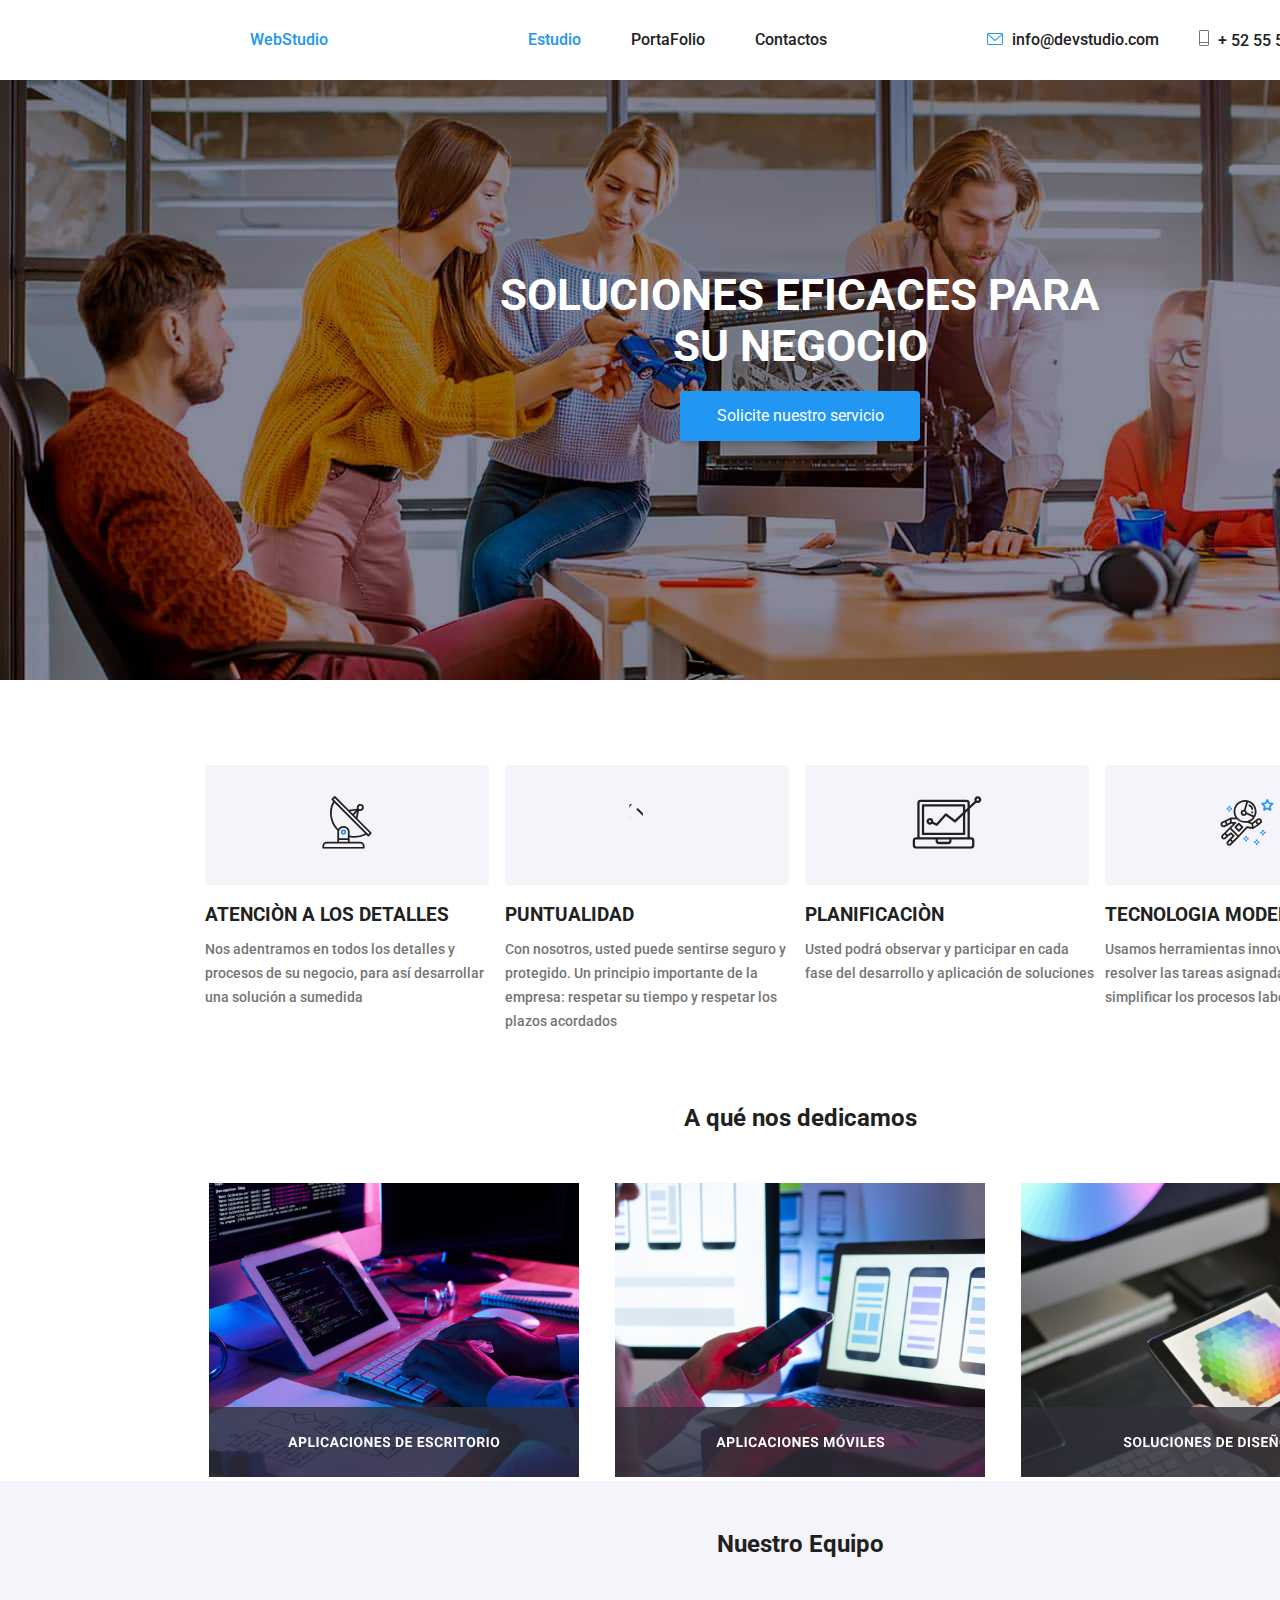
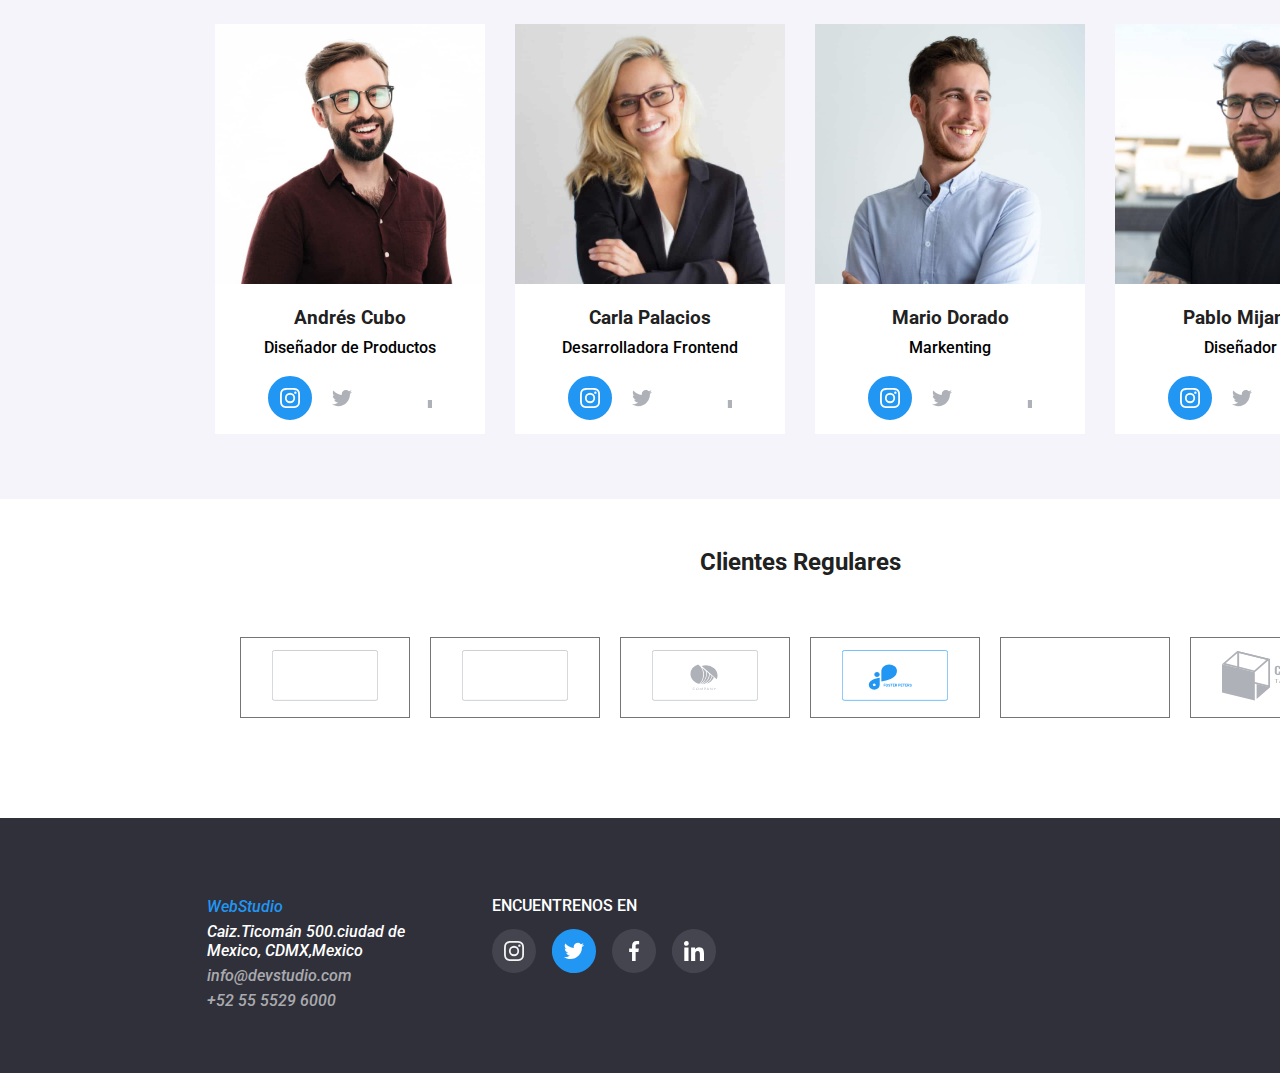
==== index.html @ c7def394 "version 7" ====
<!DOCTYPE html>
<html lang="en">
<head>
  <meta charset="UTF-8">
  <meta http-equiv="X-UA-Compatible" content="IE=edge">
  <meta name="viewport" content="width=device-width, initial-scale=1.0">
  <link rel="stylesheet" href="css/moder-normalize.css">
  <link rel="stylesheet" href="css/styles.css">
  <title>Web Studio</title>
  <link rel="preconnect" href="https://fonts.googleapis.com">
  <link rel="preconnect" href="https://fonts.gstatic.com" crossorigin>
  <link href="https://fonts.googleapis.com/css2?family=Raleway:wght@700&display=swap" rel="stylesheet">
  <link href="https://fonts.googleapis.com/css2?family=Roboto:wght@400;500;700;900&display=swap" rel="stylesheet">
</head>
<body>
  <header>
    <!-- logo -->
    <a href="index.html" class="logo"> WebStudio</a>
    <!-- menu -->
    <nav class="header-nav">
      <ul class="header-nav-ul">
        <li class=" logo "><a href="index.html" class="link"> Estudio</a></li>
        <li>
          <a href="portafolio.html" class="link">PortaFolio</a>
        </li>
        <li><a href="index.html" class="link"> Contactos</a></li>
      </ul>
    </nav>
    <!-- contactenos -->
    <ul class="header-nav-social">
      <!-- email svg -->
      <li>
        <a class="link" href="mailto:info@devstudio.com">
          <svg class="icon-email">
            <use href="./images/icons.svg#email"></use>
          </svg>
          info@devstudio.com
        </a>
      </li>
      <!-- cellphon svg -->
      <li class="svg-padding ">
        <a href="mailto:info@devstudio.com" class="link ">
          <svg class="icon-cellphon">
            <use href="./images/icons.svg#cellphon"></use>
          </svg>
          + 52 55 5529 6000
        </a>
      </li>
    </ul>
  </header>
  <!-- main content -->
  <main>
    <!-- start one  section solution -->
    <section class="section-solution">
      <!-- <div> -->
      <h1 class="h1-title">
        SOLUCIONES EFICACES PARA<br>
        SU NEGOCIO
      </h1>
      <button type="button" class="button-main">
        Solicite nuestro servicio
      </button>
      <!-- </div> -->
    </section>
    <!-- end  one section  section solution-->

    <!-- start  two section attentin to details -->
    <section class="container">
      <div class="section-two">
        <div class="section-two-ul">
          <!--start  logo1 -->
          <div class="div-sect-two">
            <ul>
              <li class="img-SVG-detail">
                <a href="#" class="section-two-svg-hover">
                  <svg class="section-two-svg">
                    <use xlink:href="./images/icons.svg#antena"></use>
                  </svg>
                </a>
              </li>
              <li>
                <h3>ATENCIÒN A LOS DETALLES</h3>
                <p>
                  Nos adentramos en todos los detalles y procesos de su negocio,
                  para así desarrollar una solución a sumedida
                </p>
              </li>
            </ul>
          </div>
          <!-- end logo1 -->
          <!-- logo2 -->
          <div class="div-sect-two">
            <ul>
              <li class="img-SVG-detail ">
                <a href="#" class="section-two-svg-hover">
                  <svg class="section-two-svg">
                    <use xlink:href="./images/icons.svg#reloj"></use>
                  </svg>
                </a>
              </li>
              <li>
                <h3>PUNTUALIDAD</h3>
                <p>
                  Con nosotros, usted puede sentirse seguro y protegido. Un
                  principio importante de la empresa: respetar su tiempo y respetar
                  los plazos acordados
                </p>
              </li>
            </ul>

          </div>

          <!-- logo3 -->
          <div class="div-sect-two">
            <ul>
              <li class="img-SVG-detail">
                <a href="#" class="section-two-svg-hover">
                  <svg class="section-two-svg">
                    <use xlink:href="./images/icons.svg#tv"></use>
                  </svg>
                </a>
              </li>
              <li>
                <h3>PLANIFICACIÒN</h3>
                <p>
                  Usted podrá observar y participar en cada fase del desarrollo y
                  aplicación de soluciones
                </p>
              </li>
            </ul>
          </div>

          <div class="div-sect-two">
            <ul>
              <!-- logo4-->
              <li class="img-SVG-detail">
                <a href="#" class="section-two-svg-hover">
                  <svg class="section-two-svg">
                    <use xlink:href="./images/icons.svg#astronauta"></use>
                  </svg>
                </a>
              </li>

              <li>
                <h3>TECNOLOGIA MODERNA</h3>
                <p>
                  Usamos herramientas innovadoras para resolver las tareas
                  asignadas. Es hora de simplificar los procesos laborales
                </p>
              </li>
            </ul>
          </div>
        </div>
      </div>
    </section>
    <!-- end  two  section attentin to details -->

    <!-- start three section-we-are-dedicated -->
    <section class="container">
      <h2 class="title-dedicated">A qué nos dedicamos</h2>
      <div>
        <ul class="section-three-ul">
          <!-- <ul class="section-we-are-dedicated-ul card-hover-svg-all-section "> -->
          <li class="section-three-li">
            <a href="#">
              <img src="images/box1.svg" alt="aplicaciones de escritorio" class="">
            </a>
          </li>

          <li class="section-three-li">
            <a href="#">
              <img src="images/box2.svg" alt="apliocaciones moviles" class="">
            </a>
          </li>

          <li class="section-three-li">
            <a href="#">
              <img src="images/box3.svg" alt="solucion de diseño" class="">
            </a>
          </li>

        </ul>
      </div>
    </section>
    <!-- end three section-we-are-dedicated -->

    <!-- start four  section our team -->
    <section class="section section-four">

      <h2 class="title-our-team">Nuestro Equipo</h2>

      <div class="section-our-team">
        <!-- team  one  -->
        <div class="div-section-our-team  card-hover-svg-all-section">
          <ul class="section-our-team-ul ">
            <li class="div-section-our-team-hove">
              <img src="images/andresCubo.jpg" alt="Diseñador de Productos" class="img-our-team">
              <h3>Andrés Cubo</h3>
              <p>Diseñador de Productos</p>
            </li>
          </ul>
          <!--  start social networks -->
          <ul class="section-our-team-ul-img-svg">
            <li class="">
              <a href="#" class="instragram-sect-4 redes-svg-hover">
                <svg class="instragram-sect-4">
                  <use href="./images/icons.svg#instragam"></use>
                </svg>
              </a>
            </li>

            <li class="">
              <a href="#" class="twiter-sect-4 redes-svg-hover">
                <svg class="twiter-sect-4">
                  <use href="./images/icons.svg#twiter"></use>
                </svg>
              </a>
            </li>
            <li class="">
              <a href="#" class="facebook-sect-4 redes-svg-hover">
                <svg class="facebook-sect-4">
                  <use href="./images/icons.svg#facebook"></use>
                </svg>
              </a>
            </li>

            <li class="">
              <a href="#" class="linkedin-sect-4 redes-svg-hover">
                <svg class="linkedin-sect-4">
                  <use href="./images/icons.svg#linkedin"></use>
                </svg>
              </a>
            </li>
          </ul>
          <!--  start social networks -->
        </div>
        <!-- team two  -->
        <div class="div-section-our-team card-hover-svg-all-section">
          <ul class="section-our-team-ul">
            <li>
              <img src="images/CarlaPalacios.jpg" alt="Desarrolladora Frontend" class="img-our-team">
              <h3>Carla Palacios</h3>
              <p>Desarrolladora Frontend</p>
            </li>
          </ul>
          <!--  start social networks -->
          <ul class="section-our-team-ul-img-svg">
            <li class="">
              <a href="#" class="instragram-sect-4 redes-svg-hover">
                <svg class="instragram-sect-4">
                  <use href="./images/icons.svg#instragam"></use>
                </svg>
              </a>
            </li>

            <li class="">
              <a href="#" class="twiter-sect-4 redes-svg-hover">
                <svg class="twiter-sect-4">
                  <use href="./images/icons.svg#twiter"></use>
                </svg>
              </a>
            </li>
            <li class="">
              <a href="#" class="facebook-sect-4 redes-svg-hover">
                <svg class="facebook-sect-4">
                  <use href="./images/icons.svg#facebook"></use>
                </svg>
              </a>
            </li>

            <li class="">
              <a href="#" class="linkedin-sect-4 redes-svg-hover">
                <svg class="linkedin-sect-4">
                  <use href="./images/icons.svg#linkedin"></use>
                </svg>
              </a>
            </li>
          </ul>
          <!--  start social networks -->
        </div>
        <!-- team three    -->
        <div class="div-section-our-team card-hover-svg-all-section">
          <ul class="section-our-team-ul">
            <li>
              <img src="images/MarioDorado.jpg" alt="Markenting" class="img-our-team">
              <h3>Mario Dorado</h3>
              <p>Markenting</p>
            </li>
          </ul>
          <!--  start social networks -->
          <ul class="section-our-team-ul-img-svg">
            <li class="">
              <a href="#" class="instragram-sect-4 redes-svg-hover">
                <svg class="instragram-sect-4">
                  <use href="/images/icons.svg#instragam"></use>
                </svg>
              </a>
            </li>

            <li class="">
              <a href="#" class="twiter-sect-4 redes-svg-hover">
                <svg class="twiter-sect-4">
                  <use href="./images/icons.svg#twiter"></use>
                </svg>
              </a>
            </li>
            <li class="">
              <a href="#" class="facebook-sect-4 redes-svg-hover">
                <svg class="facebook-sect-4">
                  <use href="./images/icons.svg#facebook"></use>
                </svg>
              </a>
            </li>

            <li class="">
              <a href="#" class="linkedin-sect-4 redes-svg-hover">
                <svg class="linkedin-sect-4">
                  <use href="./images/icons.svg#linkedin"></use>
                </svg>
              </a>
            </li>
          </ul>
          <!--  start social networks -->
        </div>
        <!-- team four   -->
        <div class="div-section-our-team card-hover-svg-all-section">
          <ul class="section-our-team-ul">
            <li>
              <img src="images/pabloMijangos.jpg" alt="Diseñador IU" class="img-our-team">
              <h3>Pablo Mijangos</h3>
              <p>Diseñador IU</p>
            </li>
          </ul>
          <!--  start social networks -->
          <ul class="section-our-team-ul-img-svg">
            <li class="">
              <a href="#" class="instragram-sect-4 redes-svg-hover">
                <svg class="instragram-sect-4">
                  <use href="./images/icons.svg#instragam"></use>
                </svg>
              </a>
            </li>

            <li class="">
              <a href="#" class="twiter-sect-4 redes-svg-hover">
                <svg class="twiter-sect-4">
                  <use href="./images/icons.svg#twiter"></use>
                </svg>
              </a>
            </li>
            <li class="">
              <a href="#" class="facebook-sect-4 redes-svg-hover">
                <svg class="facebook-sect-4">
                  <use href="./images/icons.svg#facebook"></use>
                </svg>
              </a>
            </li>

            <li class="">
              <a href="#" class="linkedin-sect-4 redes-svg-hover">
                <svg class="linkedin-sect-4">
                  <use href="./images/icons.svg#linkedin"></use>
                </svg>
              </a>
            </li>
          </ul>
          <!--  start social networks -->
        </div>
      </div>
    </section>
    <!-- end  four section  our team -->

    <!-- start  five section   regular customer -->
    <section class="customer">
      <h2 class="title-customer">Clientes Regulares </h2>
      <div class="section-regular-customer">
        <ul class="section-regular-customer-ul">
          <!-- logo1 -->
          <li class="section-regular-customer-li ">
            <a href="#" class="section-5-customer-svg-hover">
              <svg class="section-5-customer-svg">
                <use href="./images/icons.svg#customer-logo1"></use>
              </svg>
            </a>
          </li>
          <!-- logo2 -->
          <li class="section-regular-customer-li ">
            <a href="#" class="section-5-customer-svg-hover">
              <svg class="section-5-customer-svg">
                <use href="./images/icons.svg#customer-logo2"></use>
              </svg>
            </a>
          </li>
          <!-- logo3 -->
          <li class="section-regular-customer-li ">
            <a href="#" class="section-5-customer-svg-hover">
              <svg class="section-5-customer-svg">
                <use href="./images/icons.svg#customer-logo3"></use>
              </svg>
            </a>
          </li>
          <!-- logo4-->
          <li class="section-regular-customer-li ">
            <a href="#" class="section-5-customer-svg-hover">
              <svg class="section-5-customer-svg">
                <use href="./images/icons.svg#customer-logo4"></use>
              </svg>
            </a>
          </li>
          <!-- logo 5-->
          <li class="section-regular-customer-li ">
            <a href="#" class="section-5-customer-svg-hover">
              <svg class="section-5-customer-svg">
                <use href="./images/icons.svg#customer-logo5"></use>
              </svg>
            </a>
          </li>
          <!-- logo4 6-->
          <li class="section-regular-customer-li ">
            <a href="#" class="section-5-customer-svg-hover">
              <svg class="section-5-customer-svg">
                <use href="./images/icons.svg#customer-logo6"></use>
              </svg>
            </a>

          </li>
        </ul>
      </div>
    </section>
    <!-- end   five section   regular customer -->
  </main>

  <!-- end  main content -->
  <!--  start footer  -->
  <footer>
    <div class="container  div-foot">
      <!-- logo  footer-->
      <div>
        <address>
          <ul class="footer-address-ul ">
            <li>
              <a href="index.html" class="logo footer-address-li"> WebStudio</a>
            </li>
            <li class="footer-address-li">
              <a href="#" class="footer-address-li-address">Caiz.Ticomán 500.ciudad de <br> Mexico, CDMX,Mexico</a>
            </li>
            <li class="footer-address-li">
              <a class="li-info-whatsapp" href="mailto:info@devstudio.com">info@devstudio.com</a>
            </li>
            <li class="footer-address-li">
              <a href="tel:+956548494598" class="li-info-whatsapp">
                +52 55 5529 6000</a>
            </li>
          </ul>
        </address>
      </div>

      <!-- footer-social-networks -->
      <div class="div-foot-s-networks">
        <p class="footer-text footer-text-h">ENCUENTRENOS EN </p>
        <ul class="footer-social-networks-ul">
          <!-- instagram -->
          <li class="footer-img-sgv-li ">
            <a class="redes-footer-svg-hover:hover" href="#">
              <svg class="instragram-footer-svg">
                <use href="./images/icons.svg#instragam-footer"></use>
              </svg>
            </a>
          </li>
          <!-- twiter-->
          <li class="footer-img-sgv-li">
            <a href="#" class="redes-footer-svg-hover:hover">
              <svg class="instragram-footer-svg">
                <use href="./images/icons.svg#twiter-footer"></use>
              </svg>
            </a>
          </li>
          <!-- facebook-->
          <li class="footer-img-sgv-li">
            <a href="#" class="redes-footer-svg-hover:hover">
              <svg class="instragram-footer-svg">
                <use href="./images/icons.svg#facebook-footer"></use>
              </svg>
            </a>
          </li>
          <!-- linkedin-->
          <li class="footer-img-sgv-li">
            <a href="#" class="redes-footer-svg-hover:hover">
              <svg class="instragram-footer-svg ">
                <use href="./images/icons.svg#linkedin-footer"></use>
              </svg>
            </a>
          </li>
        </ul>
      </div>
    </div>

  </footer>
  <!-- endfooter -->
</body>

</html>
---- css/styles.css ----
/* Estos configuraciòn es para quitarle los espacios pòr defecto al navegador  */
* {
  margin: 0%;
  padding: 0%;
  box-sizing: border-box;
}

:root {
  --body-color: #e5e5e5;
  --main-color: #ffffff;
  --logo-color-text: #2196f3;
  --header-color: #ffffff;
  --texto-menu-color: #212121;
  --section-detalles-color: #2f303a;
  --h1-color-white: #ffffff;
  --section-attentin-text-color: #757575;
  --titulo-our-team: #212121;
  --footer-color-text1: #2f303a;
  --footer-color-text2: rgba(255, 255, 255, 0.6);
  --img-svg-details: #f5f4fa;
}

body {
  -webkit-text-size-adjust:auto;
  margin: auto;
  background-color: var(--body-color);
  background-color: var(--body-color);
  font-family: "Roboto", sans-serif;
  font-weight: 500;
}

main {
  margin: auto;
  background-color: var(--main-color);
  width: 1600px;
}

.container {
  margin: auto;
  width: 1200px;
  padding: 80px 0px 0px 0px;
}

/* class header  */
header {
  margin: auto;
  width: 1600px;
  height: 80px;
  background-color: var(--header-color);
  display: flex;
  align-items: center;
  justify-content: center;
}

header a {
  text-decoration: none;
  color: var(--texto-menu);
}

/* menu principal  */
.svg-padding {
  margin-left: 30px;
}
/* svg   contact nav  */
.icon-email {
  width: 16px;
  height: 12px;
  margin-right: 5px;
}

.icon-cellphon {
  width: 10px;
  height: 16px;
  margin-right: 5px;
}

.header-nav-ul {
  display: flex;
  align-items: center;
  padding-left: 150px;
  color: var(--texto-menu-color);
}
.header-nav-ul li {
  list-style: none;
  padding-left: 50px;
}
/* menu social */
.header-nav-social {
  display: flex;
  align-items: center;
  padding-left: 150px;
  color: var(--texto-menu-color);
  /* background-color: tomato; */
}
.header-nav-social LI {
  list-style: none;
  padding-left: 10px;
}

.logo {
  color: var(--logo-color-text);
  text-decoration: none;
}

/* color texto menu redes */
.text-color {
  color: var(--section-attentin-text-color);
}

/* pseudaclases de estado  */
.link:hover,
.link:focus {
  color: var(--logo-color-text);
}

.link:active {
  color: var(--logo-color-text);
}
.linkn:hover,
.linkn:hover:focus {
  background-color: hsl(0, 89%, 35%);
}

/* starts one section  solution  */

h2 {
  color: #212121;
  text-align: center;
}
.section-solution {
  margin: auto;
  width: 1600px;
  height: 600px;
  background-color: var(--section-detalles-color);
  background-image: url("../images/soluciones.jpg");
  color: var(--h1-color-white);
  text-align: center;
}

.h1-title {
  color: var(--h1-color-white);
  font-size: 44px;
  text-align: center;
  padding-top: 190px;
}

.button-main {
  background-color: #2196f3;
  color: var(--h1-color-white);
  width: 240px;
  height: 50px;
  border-radius: 4px;
  border: none;
  box-shadow: 0px 4px 4px rgba(0, 0, 0, 0.15);
  cursor: pointer;
  padding: 12px;
  margin-top: 20px;
}

.button-main:hover {
  background-color: #2174d4;
}
/*end  one section  solution  */

/* start two section attentin to detail */
h3 {
  color: var(--titulo-our-team);
  padding: 20px 0px 10px 0px;
}
.section-two {
  display: flex;
  align-items: center;
  justify-content: center;
  list-style: none;
}

.div-sect-two {
  width: 25%;
  height: 255px;
  margin: 5px;
}
.div-sect-two ul{
  list-style: none;
}

.img-SVG-detail {
  background-color: var(--img-svg-details);
  width: 98%;
  height: 120px;
  display: flex;
  align-items: center;
  justify-content: center;
  border-radius: 4px;
}

.div-sect-two > ul >li > p {
  color: var(--section-attentin-text-color);
  font-weight: 400px;
  font-size: 14px;
  line-height: 24px;
}
.div-sect-two:hover {
  background-color: whitesmoke;
  box-shadow: 0px 4px 4px rgba(143, 135, 135, 0.15);
}

.section-two-svg-hove:hover,
.section-two-svg-hove:focus {
  width: 170px;
  height: 81px;
  display: flex;
  align-items: center;
  justify-content: center;
  background-color: var(--header-color);
  border: 0px solid #757575;
  box-shadow: 0px 3px 1px rgba(0, 0, 0, 0.1), 0px 1px 2px rgba(0, 0, 0, 0.08),
    0px 2px 2px rgba(0, 0, 0, 0.12);
}

.img-SVG-detail:hover {
  background-color: whitesmoke;
  box-shadow: 0px 4px 4px rgba(143, 135, 135, 0.15);
}
.section-two-svg {
  width: 106px;
  height: 52.83px;
}

/* end two section attentin to detail */

/*--star three  section-we-are-dedicated -------------------------------*/
.title-dedicated {
  padding-bottom: 50px;
}

.section-three-ul {
  display: flex;
  flex-direction: row;
  align-items: center;
  justify-content: center;
  list-style: none;
  margin: 0px 13px 0px 13px;
}
.section-three-li {
  padding: 0px 18px 0px 18px;
}
.section-three-li:hover,
.section-three-li:focus {
  background-color: whitesmoke;
  border-radius: 4px;
  box-shadow: 0px 4px 4px rgba(143, 135, 135, 0.15);
}

/*----end  three  section-we-are-dedicated  ----------------*/

/* --- start four section-aour team ---- */
.title-our-team {
  margin: 50px 0px 50px 0px;
}
.section-our-team-ul {
  display: flex;
  align-items: center;
  justify-content: center;
  list-style: none;
  background-color: var(--h1-color-white);
}

/* .our-team{ */
.section-four {
  display: flex;
  flex-direction: column;
  align-items: center;
  justify-content: center;
  background-color: #f5f4fa;
}

.section-our-team {
  width: 1185px;
  display: flex;
  flex-direction: row;
  align-items: center;
  justify-content: center;
  background-color: var(--img-svg-details);
  padding-bottom: 50px;
}
.div-section-our-team {
  background-color: #f5ecec;
  text-align: center;
  margin: 15px;
}
.img-our-team {
  width: 270px;
  height: 260px;
}

/* start redes social  four  section our team   */

.card-hover-svg-all-section:hover,
.card-hover-svg-all-section:focus {
  background-color: rgb(169, 175, 175);
  border: 0px solid #757575;
  box-shadow: 0px 3px 3px rgba(129, 7, 7, 0.1), 0px 1px 2px rgba(0, 0, 0, 0.08),
    0px 2px 2px rgba(0, 0, 0, 0.12);
}

.section-our-team-ul-img-svg {
  display: flex;
  align-items: center;
  justify-content: center;
  background-color: var(--h1-color-white);
  padding-top: 8px;
}
.section-our-team-ul-img-svg li {
  list-style: none;
  margin: 10px;
  /* background-color: #757575; */
}

.instragram-sect-4 {
  width: 44px;
  height: 44px;
  background-color: white;
}

.twiter-sect-4 {
  background-color: white;
  width: 20px;
  height: 20px;
}

.facebook-sect-4 {
  background-color: white;
  width: 20px;
  height: 20px;
}

.linkedin-sect-4 {
  background-color: white;
  width: 20px;
  height: 20px;
}

/* end redes social  */

/* --- end  four section-aour team ---- */

/* --- start five section-aour team ---- */

.title-customer {
  color: var(--texto-menu-color);
  margin: 50px;
}
.customer {
  padding: 0px 0px 90px 0px;
}
.section-regular-customer {
  display: flex;
  align-items: center;
  justify-content: center;
  list-style: none;
}

.section-regular-customer-ul {
  display: flex;
  align-items: center;
  justify-content: center;
  list-style: none;
}
.section-regular-customer-li {
  width: 170px;
  height: 81px;
  display: flex;
  align-items: center;
  justify-content: center;
  background-color: var(--header-color);
  margin: 10px;
  border: 1px solid #757575;
}

/*start logo five section  regular customer */

.section-5-customer-svg {
  width: 106px;
  height: 52.83px;
}

.section-5-customer-svg-hover:hover,
.section-5-customer-svg-hover:focus {
  /* Width: 170px;
  Height: 81px; */
  display: flex;
  align-items: center;
  justify-content: center;
  background-color: white;
  box-shadow: 0px 3px 1px rgba(0, 0, 0, 0.1), 0px 1px 2px rgba(0, 0, 0, 0.08),
    0px 2px 2px rgba(0, 0, 0, 0.12);
}

/*end  logo  five section   regular customer  */

/* end   five section regular customer  */

/* --------------START STYLES PAGE FORTAFOLIO ------------------------------------------------------- */

/* ------start style page Portafolio -------------------------------------------------------------*/
.section-buttons-ul {
  /* background-color: yellow; */
  display: flex;
  /* permite que los elementos queden en fila */
  align-items: center;
  /* centra el menu de forma y */
  justify-content: center;
  /* central en contendo*/
  /* margin: 10px 0px 10px 0px; */
  padding: 30px 60px 0px 60px;
  font-size: 14px;
  line-height: 24px;
}

.section-buttons-ul li {
  list-style: none;
  /* quita las puntico a lo li */
  display: inline-block;
  /* coloca el menu el horizontal */
  margin: 0px 20px 0px 20px;
}

.section-buttons {
  background-color: #f5f4fa;
  color: var(--titulo-our-team);
  font-size: 16px;
  line-height: 26px;
  border: none;
  border-radius: 4px;
  padding: 8px 17px 8px 17px;
}

/* ----pseudaclases buttons -----------------------*/
/* .link {color: var(--texto-menu-color);} */
/* pseudaclases de estado  */
.buttons-li:hover,
.buttons-li:focus {
  background-color: var(--logo-color-text);
  box-shadow: 0px 3px 1px rgba(0, 0, 0, 0.1), 0px 1px 2px rgba(0, 0, 0, 0.08),
    0px 2px 2px rgba(0, 0, 0, 0.12);
  border-radius: 4px;
  color: var(--h1-color-white);
}

.link:active {
  color: var(--logo-color-text);
}

/* .link:visited {
  color: var(--logo-color-text);
} */

/* ----------start secction  one -two -three ----- */

.div-main-portafolio {
  padding-top: 50px;
  padding-bottom: 90px;
}

.section-two-ul {
  display: flex;
  /* permite que los elementos queden en fila */
  align-items: center;
  /* centra el menu de forma y */
  justify-content: center;
  /* central en contendo*/
  list-style: none;
}

.section-two-li {
  display: inline-block;
  /* quita los . (punto al elemento LI */
  text-align: justify;
  background-color: #ffffff;
  box-shadow: 0px 4px 4px rgba(0, 0, 0, 0.15);
  margin: 7px;
  border: 1px solid #eeeeee;
}

.section-two-img {
  width: 370px;
  height: 294px;
}

.section-two-li:hover,
.section-two-img:hover {
  background-color: whitesmoke;
}

.section-two-li > p {
  color: var(--section-attentin-text-color);
}
/* margin del titulo y texto de las card */
.footer-card-portafolio {
  margin-left: 30px;
  margin-bottom: 30px;
}

/* -------------end------------------------- */

/* ---------start footer   ------------------------------------------------------------------------ */
footer {
  margin: auto;
  margin-top: 0; 
  height: 255px;
  width: 1600px;
  background-color: var(--footer-color-text1);
}
.footer-address-ul {
  list-style: none;
}

.footer-address-li {
  list-style: none;
  text-decoration: none;
  margin: 7px;
}

.footer-address-li-address {
  color: var(--h1-color-white);
}

.footer-address-li > a {
  text-decoration: none;

}

.li-info-whatsapp {
  color: rgba(255, 255, 255, 0.6);
}

.footer-address-li > a:hover,
.footer-address-li > a:focus {
  color: var(--logo-color-text);
}

.footer-address-li:active {
  color: var(--logo-color-text);
}

.footer-social-networks-ul {
  display: flex;
  flex-direction: row;
  margin-left: 80px;
  list-style: none;
}

.footer-text {
  color: var(--h1-color-white);
  line-height: 16.41px;
  margin-left: 80px;
}

.footer-text-h:hover,
.footer-text-h:focus {
  color: var(--logo-color-text);
}

.footer-img-sgv-li {
  display: flex;
  align-items: center;
  justify-content: center;
  margin-top: 15px;
  padding-right: 16px;
}

/* start  redes social - footer  */
.redes-footer-svg-hover:hover,
.redes-footer-svg-hover:focus {
  width: 44px;
  height: 44px;
  display: flex;
  align-items: center;
  justify-content: center;
  background-color: white;
  box-shadow: 0px 3px 1px rgba(0, 0, 0, 0.1), 0px 1px 2px rgba(0, 0, 0, 0.08),
    0px 2px 2px rgba(0, 0, 0, 0.12);
}

.instragram-footer-svg {
  width: 44px;
  height: 44px;
}

.div-foot{
  display: flex;
  flex-direction: row;

}
/* end redes social - footer  */

/* ---------end  footer   --------------- */
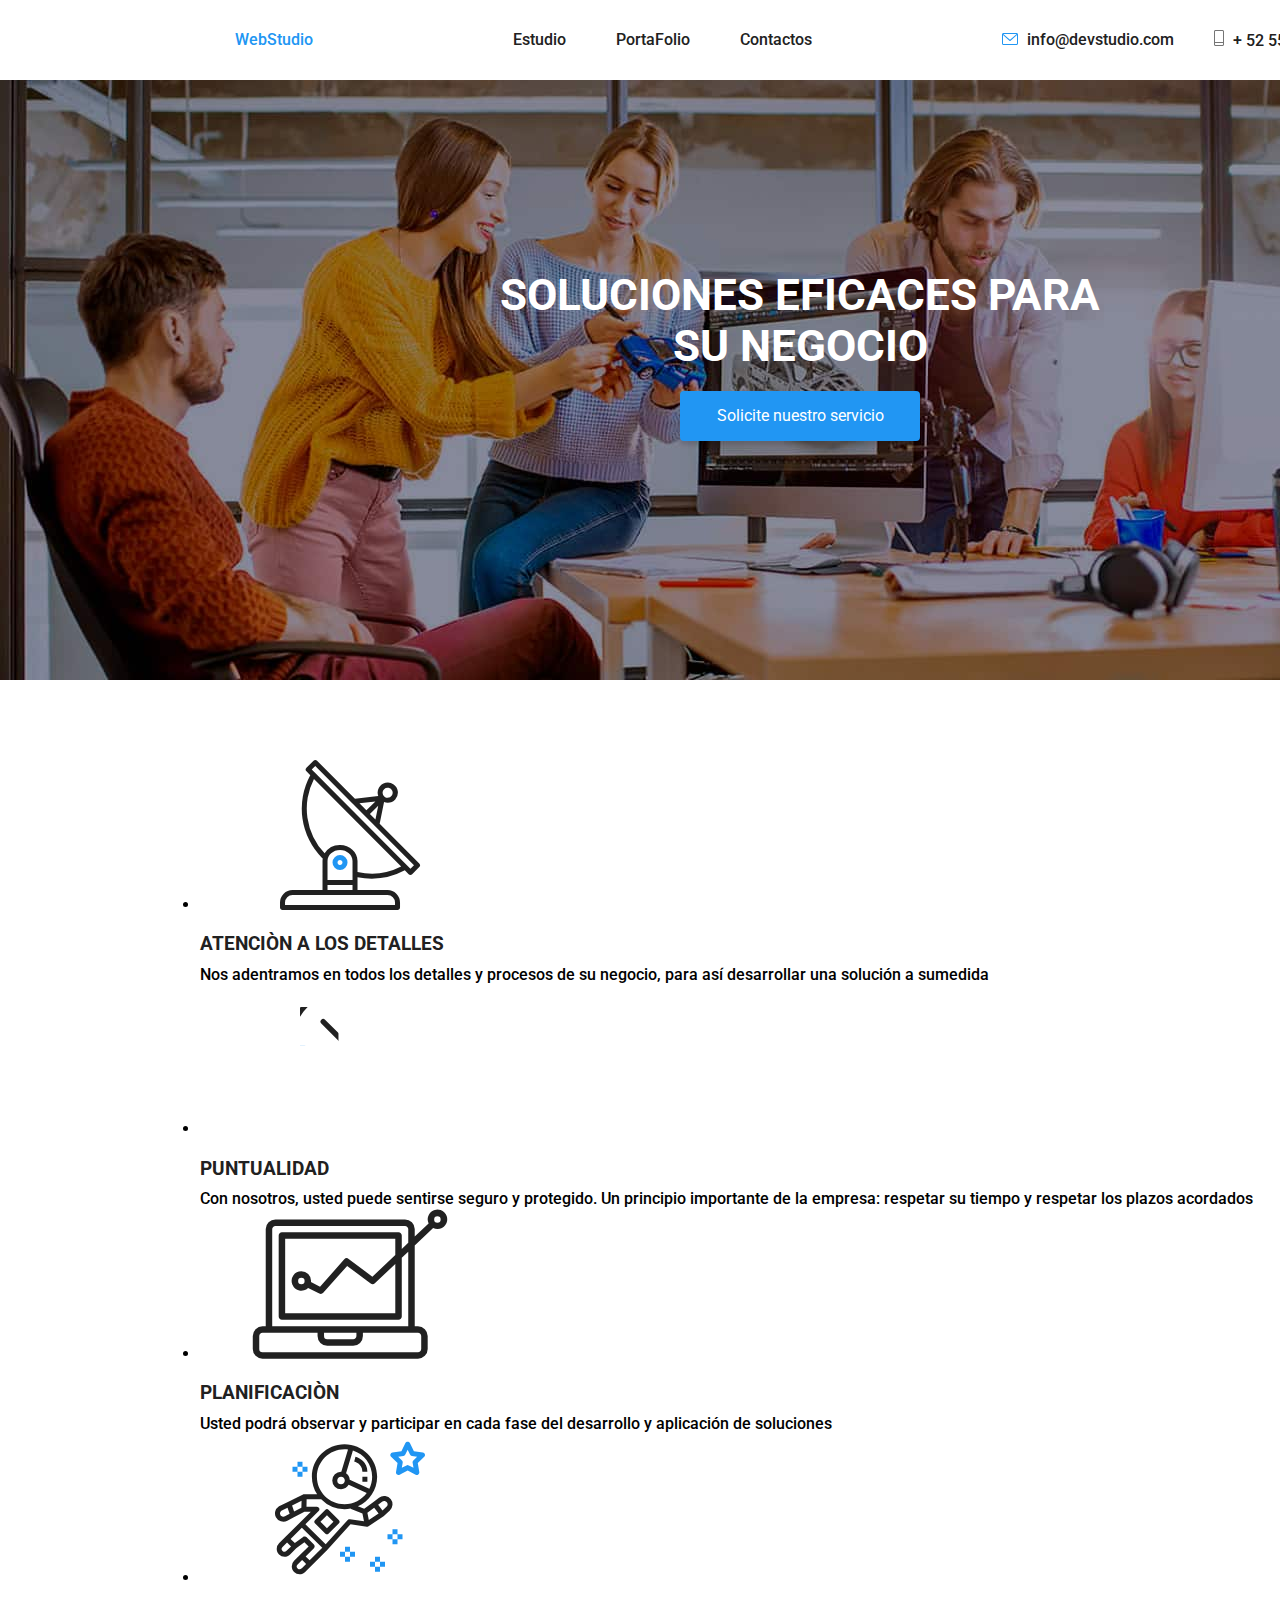
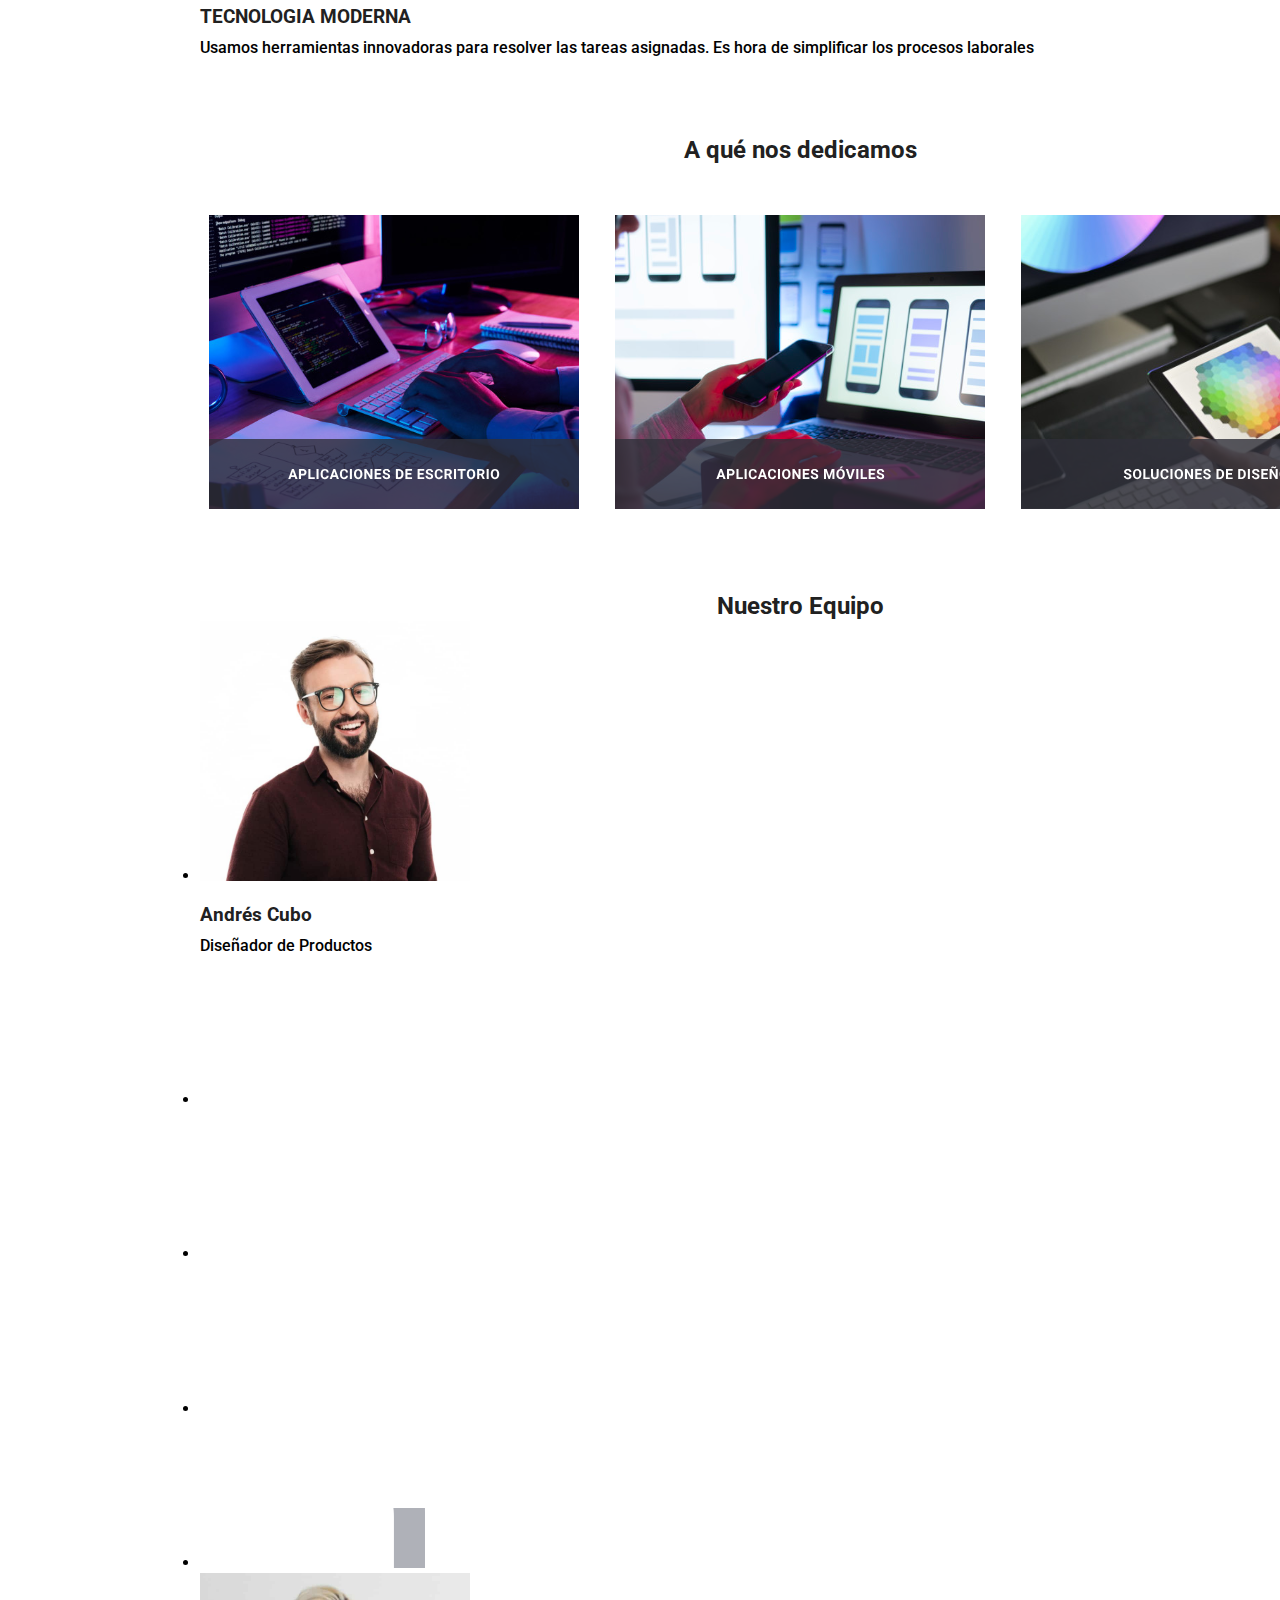
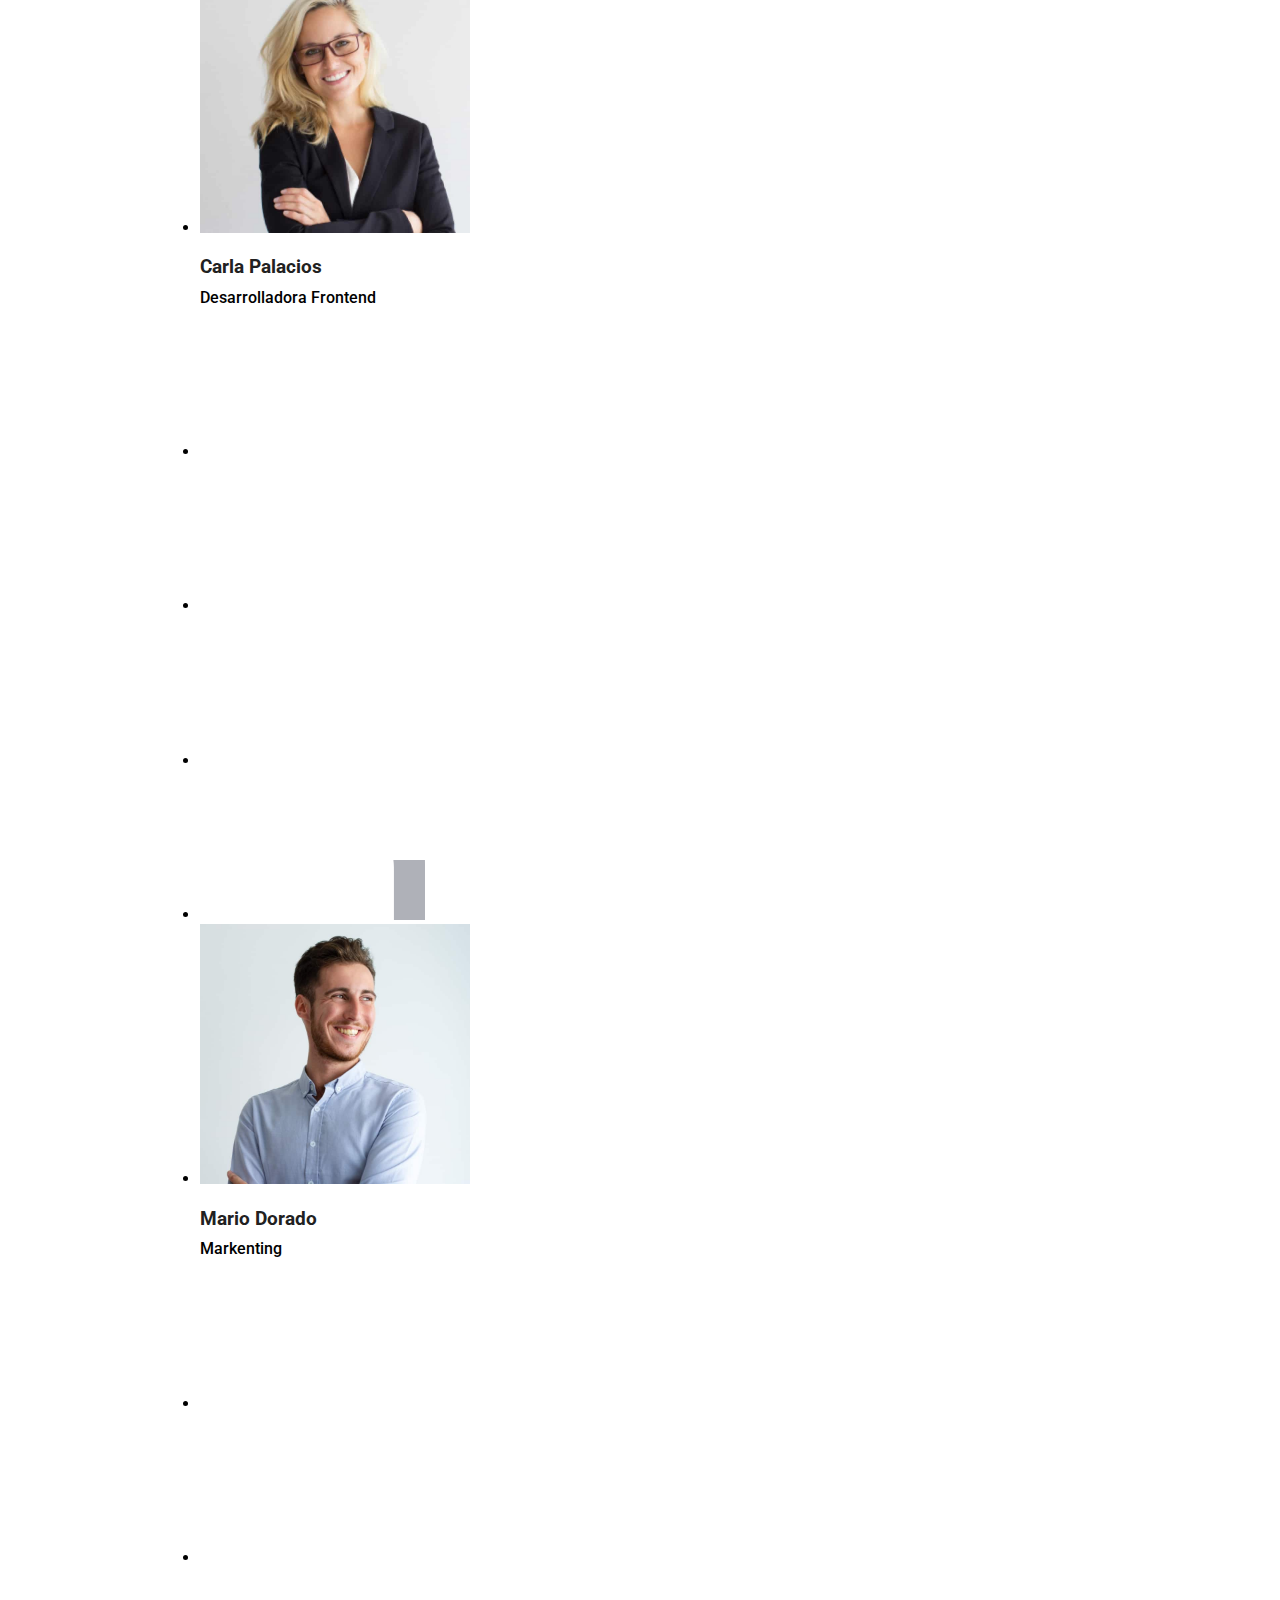
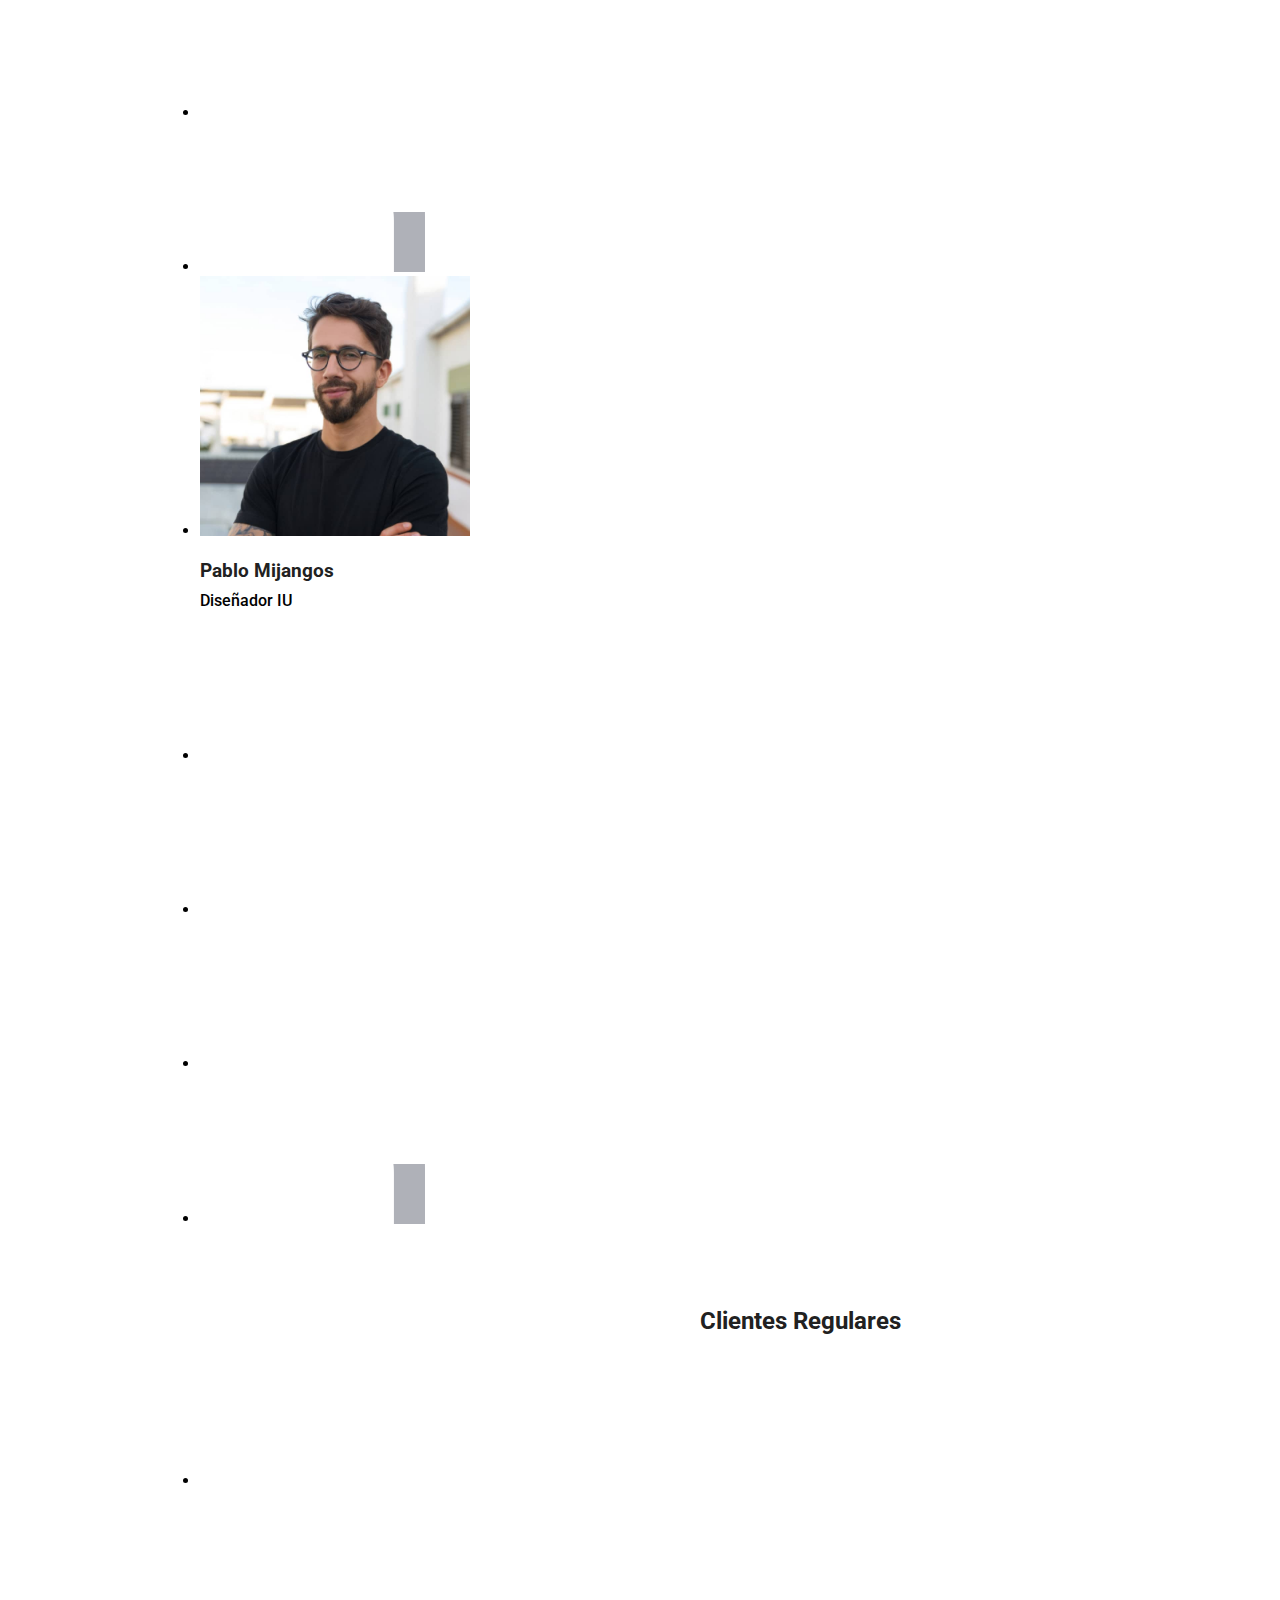
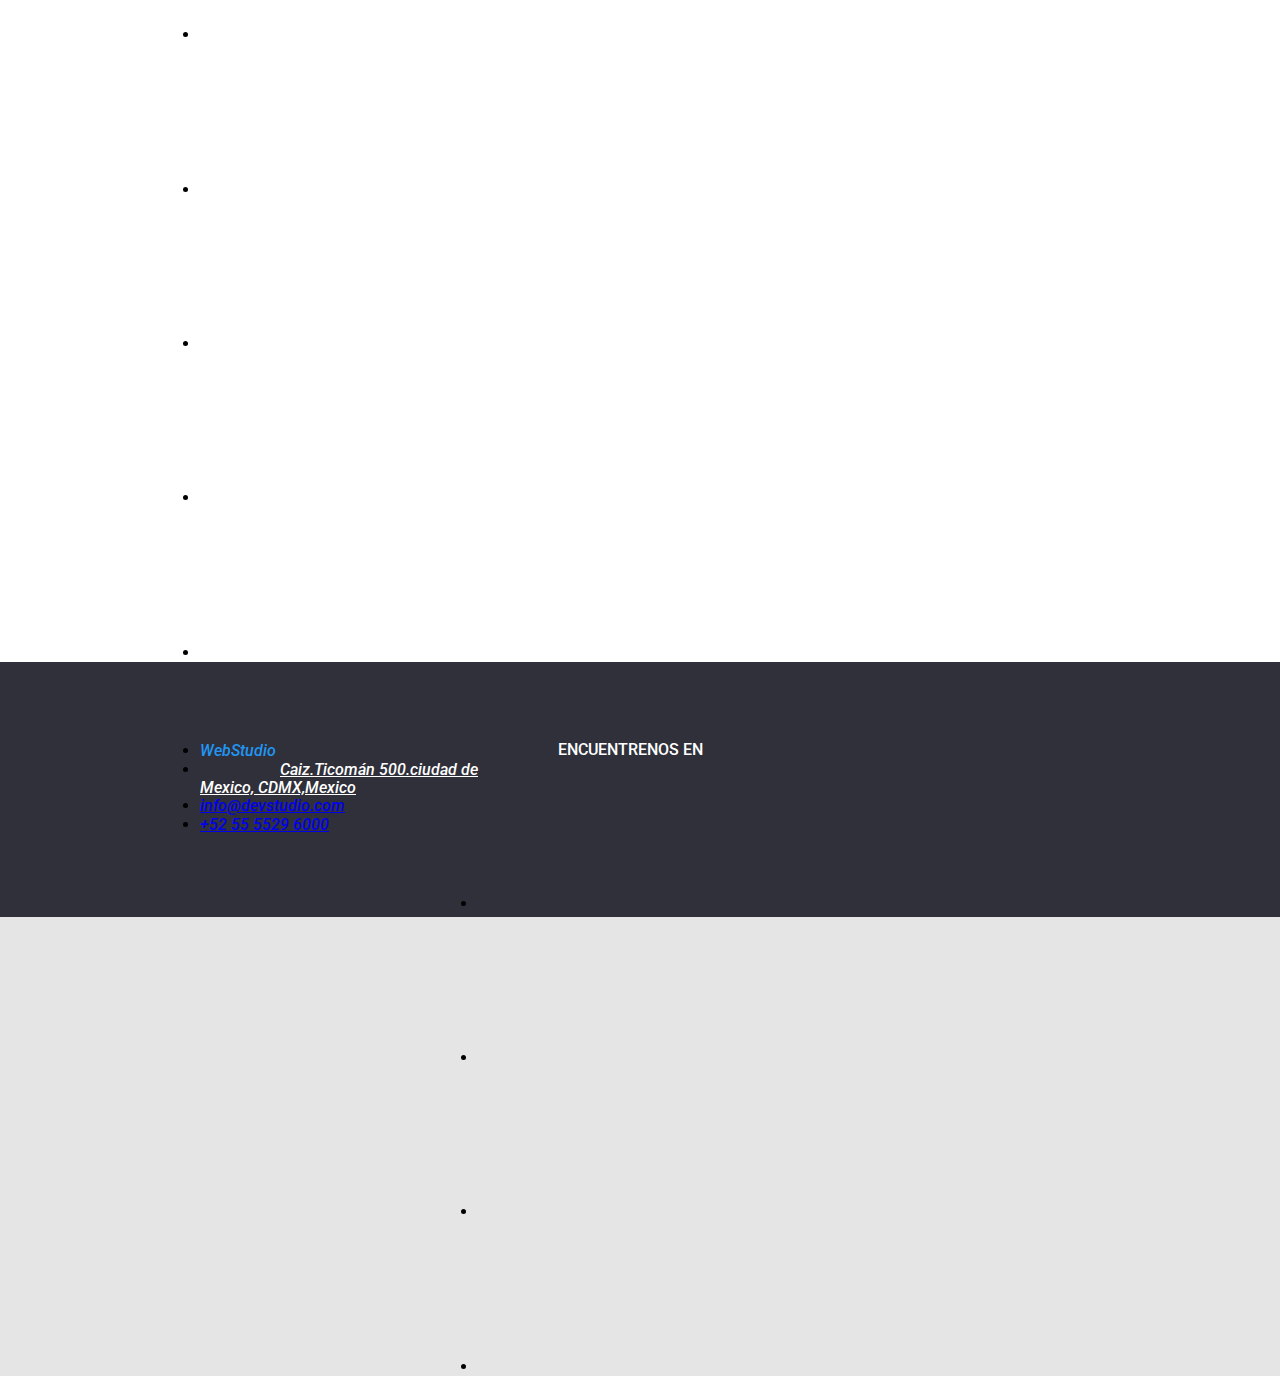
==== commit 93105419: "Update index.html" ====
--- a/index.html
+++ b/index.html
@@ -19,7 +19,9 @@
     <!-- menu -->
     <nav class="header-nav">
       <ul class="header-nav-ul">
-        <li class=" logo "><a href="index.html" class="link"> Estudio</a></li>
+        <li>
+          <a href="index.html" class="link">Estudio</a>
+        </li>
         <li>
           <a href="portafolio.html" class="link">PortaFolio</a>
         </li>
@@ -29,10 +31,10 @@
     <!-- contactenos -->
     <ul class="header-nav-social">
       <!-- email svg -->
-      <li>
+      <li class="svg-padding ">
         <a class="link" href="mailto:info@devstudio.com">
           <svg class="icon-email">
-            <use href="./images/icons.svg#email"></use>
+            <use xlink:href="../images/icons.svg#email"></use>
           </svg>
           info@devstudio.com
         </a>
@@ -41,7 +43,7 @@
       <li class="svg-padding ">
         <a href="mailto:info@devstudio.com" class="link ">
           <svg class="icon-cellphon">
-            <use href="./images/icons.svg#cellphon"></use>
+            <use xlink:href="../images/icons.svg#cellphon"></use>
           </svg>
           + 52 55 5529 6000
         </a>
@@ -63,119 +65,91 @@
       <!-- </div> -->
     </section>
     <!-- end  one section  section solution-->
-
-    <!-- start  two section attentin to details -->
-    <section class="container">
-      <div class="section-two">
-        <div class="section-two-ul">
-          <!--start  logo1 -->
-          <div class="div-sect-two">
-            <ul>
-              <li class="img-SVG-detail">
-                <a href="#" class="section-two-svg-hover">
-                  <svg class="section-two-svg">
-                    <use xlink:href="./images/icons.svg#antena"></use>
-                  </svg>
-                </a>
-              </li>
-              <li>
-                <h3>ATENCIÒN A LOS DETALLES</h3>
-                <p>
-                  Nos adentramos en todos los detalles y procesos de su negocio,
-                  para así desarrollar una solución a sumedida
-                </p>
-              </li>
-            </ul>
-          </div>
-          <!-- end logo1 -->
-          <!-- logo2 -->
-          <div class="div-sect-two">
-            <ul>
-              <li class="img-SVG-detail ">
-                <a href="#" class="section-two-svg-hover">
-                  <svg class="section-two-svg">
-                    <use xlink:href="./images/icons.svg#reloj"></use>
-                  </svg>
-                </a>
-              </li>
-              <li>
-                <h3>PUNTUALIDAD</h3>
-                <p>
-                  Con nosotros, usted puede sentirse seguro y protegido. Un
-                  principio importante de la empresa: respetar su tiempo y respetar
-                  los plazos acordados
-                </p>
-              </li>
-            </ul>
-
-          </div>
-
-          <!-- logo3 -->
-          <div class="div-sect-two">
-            <ul>
-              <li class="img-SVG-detail">
-                <a href="#" class="section-two-svg-hover">
-                  <svg class="section-two-svg">
-                    <use xlink:href="./images/icons.svg#tv"></use>
-                  </svg>
-                </a>
-              </li>
-              <li>
-                <h3>PLANIFICACIÒN</h3>
-                <p>
-                  Usted podrá observar y participar en cada fase del desarrollo y
-                  aplicación de soluciones
-                </p>
-              </li>
-            </ul>
-          </div>
-
-          <div class="div-sect-two">
-            <ul>
-              <!-- logo4-->
-              <li class="img-SVG-detail">
-                <a href="#" class="section-two-svg-hover">
-                  <svg class="section-two-svg">
-                    <use xlink:href="./images/icons.svg#astronauta"></use>
-                  </svg>
-                </a>
-              </li>
-
-              <li>
-                <h3>TECNOLOGIA MODERNA</h3>
-                <p>
-                  Usamos herramientas innovadoras para resolver las tareas
-                  asignadas. Es hora de simplificar los procesos laborales
-                </p>
-              </li>
-            </ul>
-          </div>
-        </div>
+    <!-- start two  section    -->
+    <section class="container sect-two">
+      <div class="p">
+        <ul class="sect-two-ul">
+          <!-- logo one-->
+          <li class="sect-two-li ">
+            <a href="#">
+              <svg >
+                <use xlink:href="../images/icons.svg#antena"></use>
+              </svg>
+            </a>
+            <h3 class="title-sect-2">ATENCIÒN A LOS DETALLES</h3>
+            <p class="sect-two-p">
+              Nos adentramos en todos los detalles y procesos de su negocio,
+              para así desarrollar una solución a sumedida
+            </p>
+          </li>
+          <!-- logo two -->
+          <li class="sect-two-li">
+            <a href="#" class="">
+              <svg class="">
+                <use xlink:href="../images/icons.svg#reloj"></use>
+              </svg>
+            </a>
+            <h3 class="title-sect-2">PUNTUALIDAD</h3>
+            <p class="sect-two-p">
+              Con nosotros, usted puede sentirse seguro y protegido. Un
+              principio importante de la empresa: respetar su tiempo y respetar
+              los plazos acordados
+            </p>
+          </li>
+          <!-- logo three -->
+          <li class="sect-two-li ">
+            <a href="#" class="">
+              <svg class="">
+                <use xlink:href="../images/icons.svg#tv"></use>
+              </svg>
+            </a>
+          <h3 class="title-sect-2">PLANIFICACIÒN</h3>
+          <p class="sect-two-p">
+            Usted podrá observar y participar en cada
+            fase del desarrollo y aplicación de
+            soluciones
+          </p>
+          </li>
+          <!-- logo four -->
+          <li class="sect-two-li ">
+            <a href="#" class="">
+              <svg class="">
+                <use xlink:href="../images/icons.svg#astronauta"></use>
+              </svg>
+            </a>
+            <h3 class="title-sect-2">TECNOLOGIA MODERNA</h3>
+            <p class="sect-two-p">
+              Usamos herramientas innovadoras para resolver las tareas
+              asignadas. Es hora de simplificar los procesos laborales
+            </p>
+          </li>
+  
+        </ul>
       </div>
     </section>
-    <!-- end  two  section attentin to details -->
+    <!-- end two section -->
 
     <!-- start three section-we-are-dedicated -->
-    <section class="container">
+    <section class="container section">
       <h2 class="title-dedicated">A qué nos dedicamos</h2>
       <div>
         <ul class="section-three-ul">
           <!-- <ul class="section-we-are-dedicated-ul card-hover-svg-all-section "> -->
           <li class="section-three-li">
             <a href="#">
-              <img src="images/box1.svg" alt="aplicaciones de escritorio" class="">
+              <img  class="sec-3-li" src="images/box1.svg" alt="aplicaciones de escritorio">
             </a>
           </li>
 
           <li class="section-three-li">
             <a href="#">
-              <img src="images/box2.svg" alt="apliocaciones moviles" class="">
+              <img  class="sec-3-li" src="images/box2.svg" alt="apliocaciones moviles">
             </a>
           </li>
 
           <li class="section-three-li">
             <a href="#">
-              <img src="images/box3.svg" alt="solucion de diseño" class="">
+              <img  class="sec-3-li" src="images/box3.svg" alt="solucion de diseño">
             </a>
           </li>
 
@@ -183,320 +157,291 @@
       </div>
     </section>
     <!-- end three section-we-are-dedicated -->
-
     <!-- start four  section our team -->
-    <section class="section section-four">
-
-      <h2 class="title-our-team">Nuestro Equipo</h2>
-
-      <div class="section-our-team">
+    <section class="sec-four-color  container">
+      <h2 class="title-sect-4">Nuestro Equipo</h2>
+      <div class="sect-div-4-main">
         <!-- team  one  -->
-        <div class="div-section-our-team  card-hover-svg-all-section">
-          <ul class="section-our-team-ul ">
-            <li class="div-section-our-team-hove">
+        <div>
+          <ul class="sect-four-our-team-ul sect-4-card ">
+            <li class="">
               <img src="images/andresCubo.jpg" alt="Diseñador de Productos" class="img-our-team">
               <h3>Andrés Cubo</h3>
-              <p>Diseñador de Productos</p>
+              <p class="text-esct-4">Diseñador de Productos</p>
+            </li>
+            <!--  start social networks -->
+            <li class="">
+              <a href="#" class="">
+                <svg class="sect-4-instragram-svg">
+                  <use xlink:href="../images/icons.svg#instagram"></use>
+                </svg>
+              </a>
+            </li>
+            <li class="">
+              <a href="#" class="">
+                <svg class="sect-4-tw-fb-link-svg">
+                  <use xlink:href="../images/icons.svg#twitter"></use>
+                </svg>
+              </a>
+            </li>
+            <li class="">
+              <a href="#" class="">
+                <svg class="sect-4-tw-fb-link-svg">
+                  <use xlink:href="../images/icons.svg#facebook"></use>
+                </svg>
+              </a>
+            </li>
+            <li class="">
+              <a href="#" class="">
+                <svg class="sect-4-tw-fb-link-svg">
+                  <use xlink:href="../images/icons.svg#linkedin"></use>
+                </svg>
+              </a>
             </li>
           </ul>
-          <!--  start social networks -->
-          <ul class="section-our-team-ul-img-svg">
-            <li class="">
-              <a href="#" class="instragram-sect-4 redes-svg-hover">
-                <svg class="instragram-sect-4">
-                  <use href="./images/icons.svg#instragam"></use>
-                </svg>
-              </a>
-            </li>
-
-            <li class="">
-              <a href="#" class="twiter-sect-4 redes-svg-hover">
-                <svg class="twiter-sect-4">
-                  <use href="./images/icons.svg#twiter"></use>
-                </svg>
-              </a>
-            </li>
-            <li class="">
-              <a href="#" class="facebook-sect-4 redes-svg-hover">
-                <svg class="facebook-sect-4">
-                  <use href="./images/icons.svg#facebook"></use>
-                </svg>
-              </a>
-            </li>
-
-            <li class="">
-              <a href="#" class="linkedin-sect-4 redes-svg-hover">
-                <svg class="linkedin-sect-4">
-                  <use href="./images/icons.svg#linkedin"></use>
-                </svg>
-              </a>
-            </li>
-          </ul>
-          <!--  start social networks -->
         </div>
-        <!-- team two  -->
-        <div class="div-section-our-team card-hover-svg-all-section">
-          <ul class="section-our-team-ul">
-            <li>
+        <!-- team  two  -->
+        <div>
+          <ul class="sect-four-our-team-ul sect-4-card ">
+            <li class="">
               <img src="images/CarlaPalacios.jpg" alt="Desarrolladora Frontend" class="img-our-team">
               <h3>Carla Palacios</h3>
-              <p>Desarrolladora Frontend</p>
+              <p class="text-esct-4">Desarrolladora Frontend</p>
+            </li>
+            <!--  start social networks -->
+            <li class="">
+              <a href="#" class="">
+                <svg class="sect-4-instragram-svg">
+                  <use xlink:href="../images/icons.svg#instagram"></use>
+                </svg>
+              </a>
+            </li>
+            <li class="">
+              <a href="#" class="">
+                <svg class="sect-4-tw-fb-link-svg">
+                  <use xlink:href="../images/icons.svg#twitter"></use>
+                </svg>
+              </a>
+            </li>
+            <li class="">
+              <a href="#" class="">
+                <svg class="sect-4-tw-fb-link-svg">
+                  <use xlink:href="../images/icons.svg#facebook"></use>
+                </svg>
+              </a>
+            </li>
+            <li class="">
+              <a href="#" class="">
+                <svg class="sect-4-tw-fb-link-svg">
+                  <use xlink:href="../images/icons.svg#linkedin"></use>
+                </svg>
+              </a>
             </li>
           </ul>
-          <!--  start social networks -->
-          <ul class="section-our-team-ul-img-svg">
-            <li class="">
-              <a href="#" class="instragram-sect-4 redes-svg-hover">
-                <svg class="instragram-sect-4">
-                  <use href="./images/icons.svg#instragam"></use>
-                </svg>
-              </a>
-            </li>
-
-            <li class="">
-              <a href="#" class="twiter-sect-4 redes-svg-hover">
-                <svg class="twiter-sect-4">
-                  <use href="./images/icons.svg#twiter"></use>
-                </svg>
-              </a>
-            </li>
-            <li class="">
-              <a href="#" class="facebook-sect-4 redes-svg-hover">
-                <svg class="facebook-sect-4">
-                  <use href="./images/icons.svg#facebook"></use>
-                </svg>
-              </a>
-            </li>
-
-            <li class="">
-              <a href="#" class="linkedin-sect-4 redes-svg-hover">
-                <svg class="linkedin-sect-4">
-                  <use href="./images/icons.svg#linkedin"></use>
-                </svg>
-              </a>
-            </li>
-          </ul>
-          <!--  start social networks -->
         </div>
-        <!-- team three    -->
-        <div class="div-section-our-team card-hover-svg-all-section">
-          <ul class="section-our-team-ul">
-            <li>
+        <!-- team  three  -->
+        <div>
+          <ul class="sect-four-our-team-ul sect-4-card ">
+            <li class="">
               <img src="images/MarioDorado.jpg" alt="Markenting" class="img-our-team">
               <h3>Mario Dorado</h3>
-              <p>Markenting</p>
+              <p class="text-esct-4">Markenting</p>
+            </li>
+            <!--  start social networks -->
+            <li class="">
+              <a href="#" class="">
+                <svg class="sect-4-instragram-svg">
+                  <use xlink:href="../images/icons.svg#instagram"></use>
+                </svg>
+              </a>
+            </li>
+            <li class="">
+              <a href="#" class="">
+                <svg class="sect-4-tw-fb-link-svg">
+                  <use xlink:href="../images/icons.svg#twitter"></use>
+                </svg>
+              </a>
+            </li>
+            <li class="">
+              <a href="#" class="">
+                <svg class="sect-4-tw-fb-link-svg">
+                  <use xlink:href="../images/icons.svg#facebook"></use>
+                </svg>
+              </a>
+            </li>
+            <li class="">
+              <a href="#" class="">
+                <svg class="sect-4-tw-fb-link-svg">
+                  <use xlink:href="../images/icons.svg#linkedin"></use>
+                </svg>
+              </a>
             </li>
           </ul>
-          <!--  start social networks -->
-          <ul class="section-our-team-ul-img-svg">
-            <li class="">
-              <a href="#" class="instragram-sect-4 redes-svg-hover">
-                <svg class="instragram-sect-4">
-                  <use href="/images/icons.svg#instragam"></use>
-                </svg>
-              </a>
-            </li>
-
-            <li class="">
-              <a href="#" class="twiter-sect-4 redes-svg-hover">
-                <svg class="twiter-sect-4">
-                  <use href="./images/icons.svg#twiter"></use>
-                </svg>
-              </a>
-            </li>
-            <li class="">
-              <a href="#" class="facebook-sect-4 redes-svg-hover">
-                <svg class="facebook-sect-4">
-                  <use href="./images/icons.svg#facebook"></use>
-                </svg>
-              </a>
-            </li>
-
-            <li class="">
-              <a href="#" class="linkedin-sect-4 redes-svg-hover">
-                <svg class="linkedin-sect-4">
-                  <use href="./images/icons.svg#linkedin"></use>
-                </svg>
-              </a>
-            </li>
-          </ul>
-          <!--  start social networks -->
         </div>
-        <!-- team four   -->
-        <div class="div-section-our-team card-hover-svg-all-section">
-          <ul class="section-our-team-ul">
-            <li>
+        <!-- team  four  -->
+        <div>
+          <ul class="sect-four-our-team-ul sect-4-card ">
+            <li class="">
               <img src="images/pabloMijangos.jpg" alt="Diseñador IU" class="img-our-team">
               <h3>Pablo Mijangos</h3>
-              <p>Diseñador IU</p>
+              <p class="text-esct-4">Diseñador IU</p>
+            </li>
+            <!--  start social networks -->
+            <li class="">
+              <a href="#" class="">
+                <svg class="sect-4-instragram-svg">
+                  <use xlink:href="../images/icons.svg#instagram"></use>
+                </svg>
+              </a>
+            </li>
+            <li class="">
+              <a href="#" class="">
+                <svg class="sect-4-tw-fb-link-svg">
+                  <use xlink:href="../images/icons.svg#twitter"></use>
+                </svg>
+              </a>
+            </li>
+            <li class="">
+              <a href="#" class="">
+                <svg class="sect-4-tw-fb-link-svg">
+                  <use xlink:href="../images/icons.svg#facebook"></use>
+                </svg>
+              </a>
+            </li>
+            <li class="">
+              <a href="#" class="">
+                <svg class="sect-4-tw-fb-link-svg">
+                  <use xlink:href="../images/icons.svg#linkedin"></use>
+                </svg>
+              </a>
             </li>
           </ul>
-          <!--  start social networks -->
-          <ul class="section-our-team-ul-img-svg">
-            <li class="">
-              <a href="#" class="instragram-sect-4 redes-svg-hover">
-                <svg class="instragram-sect-4">
-                  <use href="./images/icons.svg#instragam"></use>
-                </svg>
-              </a>
-            </li>
-
-            <li class="">
-              <a href="#" class="twiter-sect-4 redes-svg-hover">
-                <svg class="twiter-sect-4">
-                  <use href="./images/icons.svg#twiter"></use>
-                </svg>
-              </a>
-            </li>
-            <li class="">
-              <a href="#" class="facebook-sect-4 redes-svg-hover">
-                <svg class="facebook-sect-4">
-                  <use href="./images/icons.svg#facebook"></use>
-                </svg>
-              </a>
-            </li>
-
-            <li class="">
-              <a href="#" class="linkedin-sect-4 redes-svg-hover">
-                <svg class="linkedin-sect-4">
-                  <use href="./images/icons.svg#linkedin"></use>
-                </svg>
-              </a>
-            </li>
-          </ul>
-          <!--  start social networks -->
         </div>
+        <!-- end  -->
       </div>
     </section>
     <!-- end  four section  our team -->
 
     <!-- start  five section   regular customer -->
-    <section class="customer">
-      <h2 class="title-customer">Clientes Regulares </h2>
-      <div class="section-regular-customer">
-        <ul class="section-regular-customer-ul">
+    <section class="container section sect-5-colorc">
+      <h2>Clientes Regulares </h2>
+      <div>
+        <ul class="sect-5-customer-ul">
           <!-- logo1 -->
-          <li class="section-regular-customer-li ">
-            <a href="#" class="section-5-customer-svg-hover">
-              <svg class="section-5-customer-svg">
-                <use href="./images/icons.svg#customer-logo1"></use>
+          <!-- <li class="sect-5-cardt sect-5-hover "> -->
+          <li class="sect-5-svg sect-5-hover">
+            <a href="#">
+              <svg class="sect-5-svg">
+                <use xlink:href="../images/icons.svg#logo1"></use>
               </svg>
             </a>
           </li>
           <!-- logo2 -->
-          <li class="section-regular-customer-li ">
-            <a href="#" class="section-5-customer-svg-hover">
-              <svg class="section-5-customer-svg">
-                <use href="./images/icons.svg#customer-logo2"></use>
+          <li class="sect-5-li sect-5-svg sect-5-hover">
+            <a href="#">
+              <svg class="sect-5-svg">
+                <use xlink:href="../images/icons.svg#logo2"></use>
               </svg>
             </a>
           </li>
           <!-- logo3 -->
-          <li class="section-regular-customer-li ">
-            <a href="#" class="section-5-customer-svg-hover">
-              <svg class="section-5-customer-svg">
-                <use href="./images/icons.svg#customer-logo3"></use>
+          <li class="sect-5-svg sect-5-hover">
+            <a href="#">
+              <svg class="sect-5-svg">
+                <use xlink:href="../images/icons.svg#logo3"></use>
               </svg>
             </a>
           </li>
           <!-- logo4-->
-          <li class="section-regular-customer-li ">
-            <a href="#" class="section-5-customer-svg-hover">
-              <svg class="section-5-customer-svg">
-                <use href="./images/icons.svg#customer-logo4"></use>
+          <li class="sect-5-svg sect-5-hover">
+            <a href="#">
+              <svg class="sect-5-svg">
+                <use xlink:href="../images/icons.svg#logo4"></use>
               </svg>
             </a>
           </li>
           <!-- logo 5-->
-          <li class="section-regular-customer-li ">
-            <a href="#" class="section-5-customer-svg-hover">
-              <svg class="section-5-customer-svg">
-                <use href="./images/icons.svg#customer-logo5"></use>
+          <li class="sect-5-svg sect-5-hover">
+            <a href="#">
+              <svg class="sect-5-svg">
+                <use xlink:href="../images/icons.svg#logo5"></use>
               </svg>
             </a>
           </li>
           <!-- logo4 6-->
-          <li class="section-regular-customer-li ">
-            <a href="#" class="section-5-customer-svg-hover">
-              <svg class="section-5-customer-svg">
-                <use href="./images/icons.svg#customer-logo6"></use>
-              </svg>
-            </a>
-
+          <li class="sect-5-svg sect-5-hover">
+            <a href="#">
+              <svg class="sect-5-svg">
+                <use xlink:href="../images/icons.svg#logo6"></use>
+              </svg>
+            </a>
           </li>
         </ul>
       </div>
     </section>
-    <!-- end   five section   regular customer -->
   </main>
-
-  <!-- end  main content -->
-  <!--  start footer  -->
+  <!--   start footer   -->
   <footer>
-    <div class="container  div-foot">
-      <!-- logo  footer-->
+    <div class="container div-foot ">
       <div>
         <address>
-          <ul class="footer-address-ul ">
+          <ul class="footer-ul">
             <li>
-              <a href="index.html" class="logo footer-address-li"> WebStudio</a>
-            </li>
-            <li class="footer-address-li">
-              <a href="#" class="footer-address-li-address">Caiz.Ticomán 500.ciudad de <br> Mexico, CDMX,Mexico</a>
-            </li>
-            <li class="footer-address-li">
-              <a class="li-info-whatsapp" href="mailto:info@devstudio.com">info@devstudio.com</a>
-            </li>
-            <li class="footer-address-li">
-              <a href="tel:+956548494598" class="li-info-whatsapp">
+              <a href="index.html" class="logo "> WebStudio</a>
+            </li>
+            <li class="">
+              <a href="#" class="footer-text">Caiz.Ticomán 500.ciudad de <br> Mexico, CDMX,Mexico</a>
+            </li>
+            <li class="">
+              <a class="footer-info-whatsapp" href="mailto:info@devstudio.com">info@devstudio.com</a>
+            </li>
+            <li class="">
+              <a href="tel:+956548494598" class="footer-info-whatsapp">
                 +52 55 5529 6000</a>
             </li>
           </ul>
         </address>
       </div>
-
       <!-- footer-social-networks -->
-      <div class="div-foot-s-networks">
-        <p class="footer-text footer-text-h">ENCUENTRENOS EN </p>
-        <ul class="footer-social-networks-ul">
+      <div class="div-foot-svg">
+        <p class="footer-text ">ENCUENTRENOS EN </p>
+        <ul class="footer-ul footer-ul-svg ">
           <!-- instagram -->
-          <li class="footer-img-sgv-li ">
-            <a class="redes-footer-svg-hover:hover" href="#">
-              <svg class="instragram-footer-svg">
-                <use href="./images/icons.svg#instragam-footer"></use>
+          <li class=" ">
+            <a class="" href="#">
+              <svg class="footer-svg">
+                <use xlink:href="../images/icons.svg#instagramF"></use>
               </svg>
             </a>
           </li>
           <!-- twiter-->
-          <li class="footer-img-sgv-li">
-            <a href="#" class="redes-footer-svg-hover:hover">
-              <svg class="instragram-footer-svg">
-                <use href="./images/icons.svg#twiter-footer"></use>
+          <li class="">
+            <a class="" href="#">
+              <svg class="footer-svg">
+                <use xlink:href="../images/icons.svg#twiterF"></use>
               </svg>
             </a>
           </li>
           <!-- facebook-->
-          <li class="footer-img-sgv-li">
-            <a href="#" class="redes-footer-svg-hover:hover">
-              <svg class="instragram-footer-svg">
-                <use href="./images/icons.svg#facebook-footer"></use>
+          <li class="">
+            <a class="" href="#">
+              <svg class="footer-svg">
+                <use xlink:href="../images/icons.svg#facebookF"></use>
               </svg>
             </a>
           </li>
           <!-- linkedin-->
-          <li class="footer-img-sgv-li">
-            <a href="#" class="redes-footer-svg-hover:hover">
-              <svg class="instragram-footer-svg ">
-                <use href="./images/icons.svg#linkedin-footer"></use>
+          <li class="">
+            <a class="" href="#">
+              <svg class="footer-svg">
+                <use xlink:href="../images/icons.svg#linkedindF"></use>
               </svg>
             </a>
           </li>
         </ul>
       </div>
     </div>
-
   </footer>
   <!-- endfooter -->
 </body>
-
-</html>+</html>
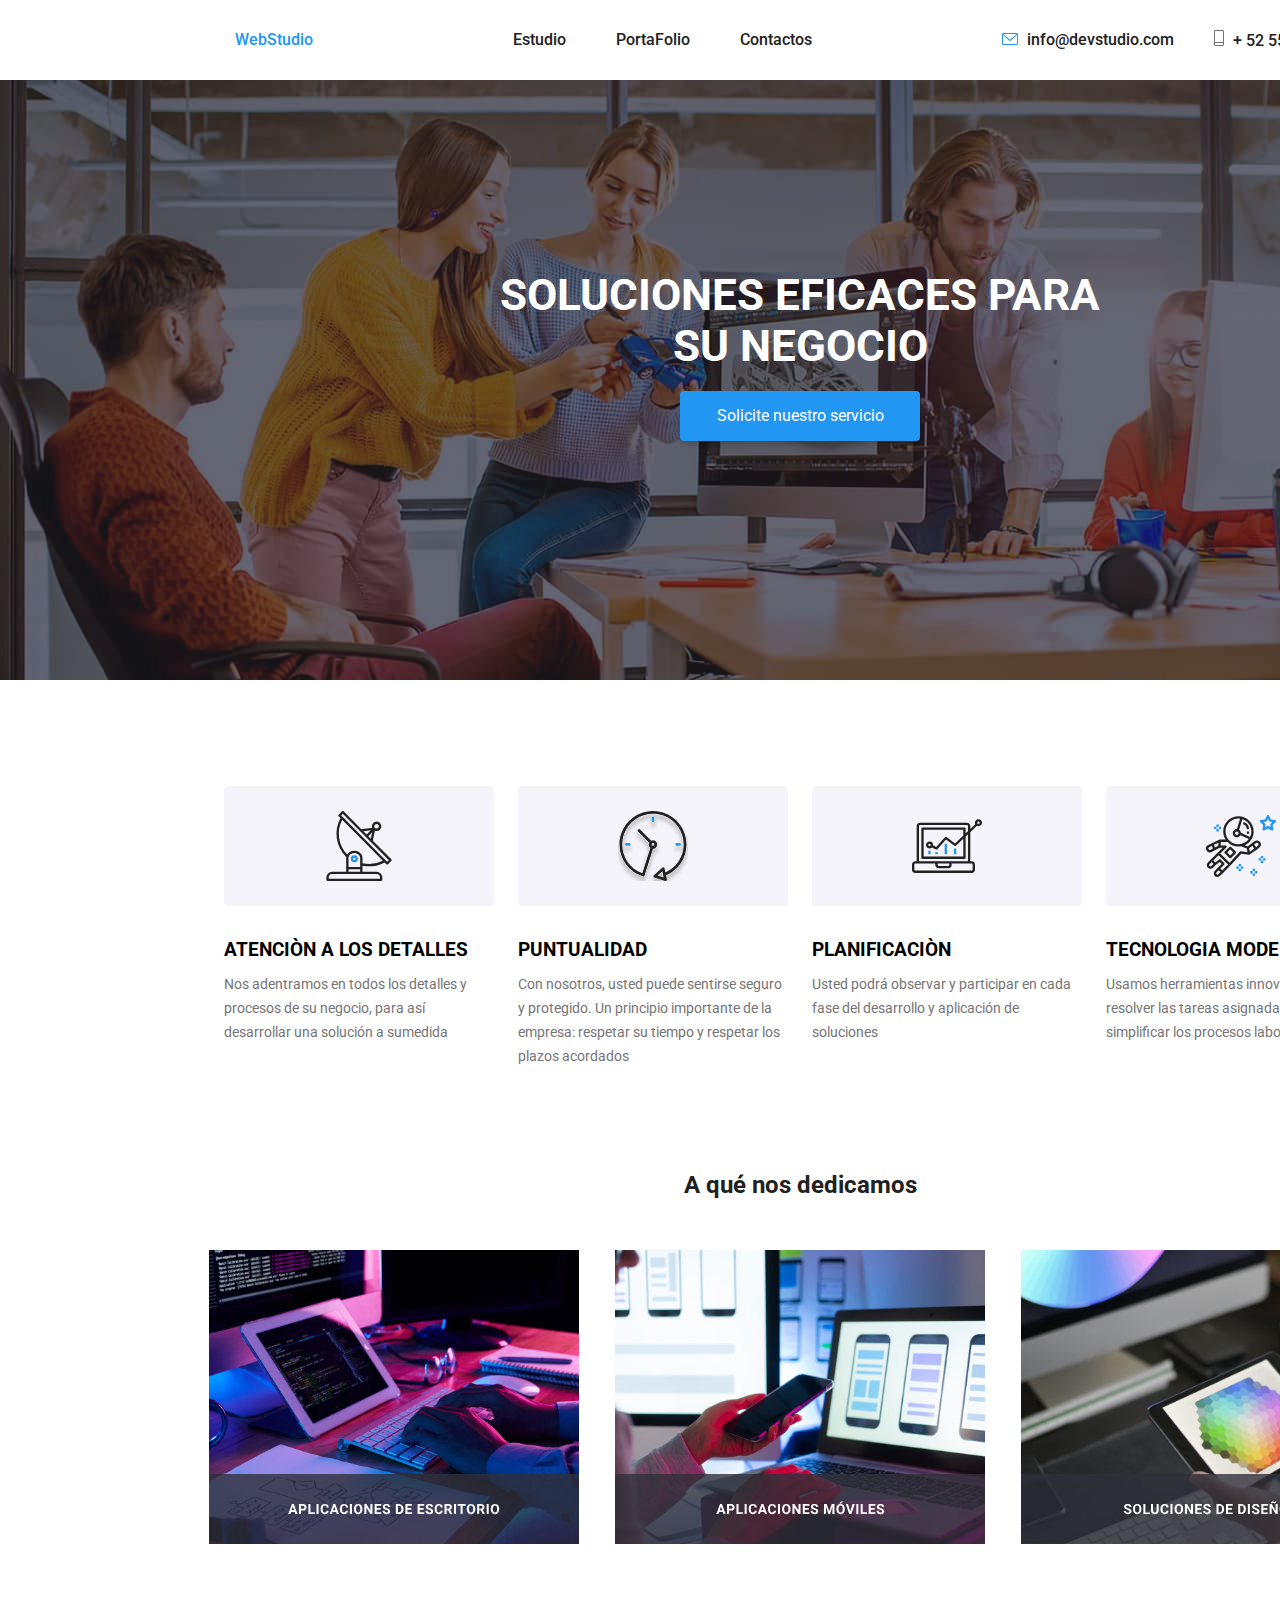
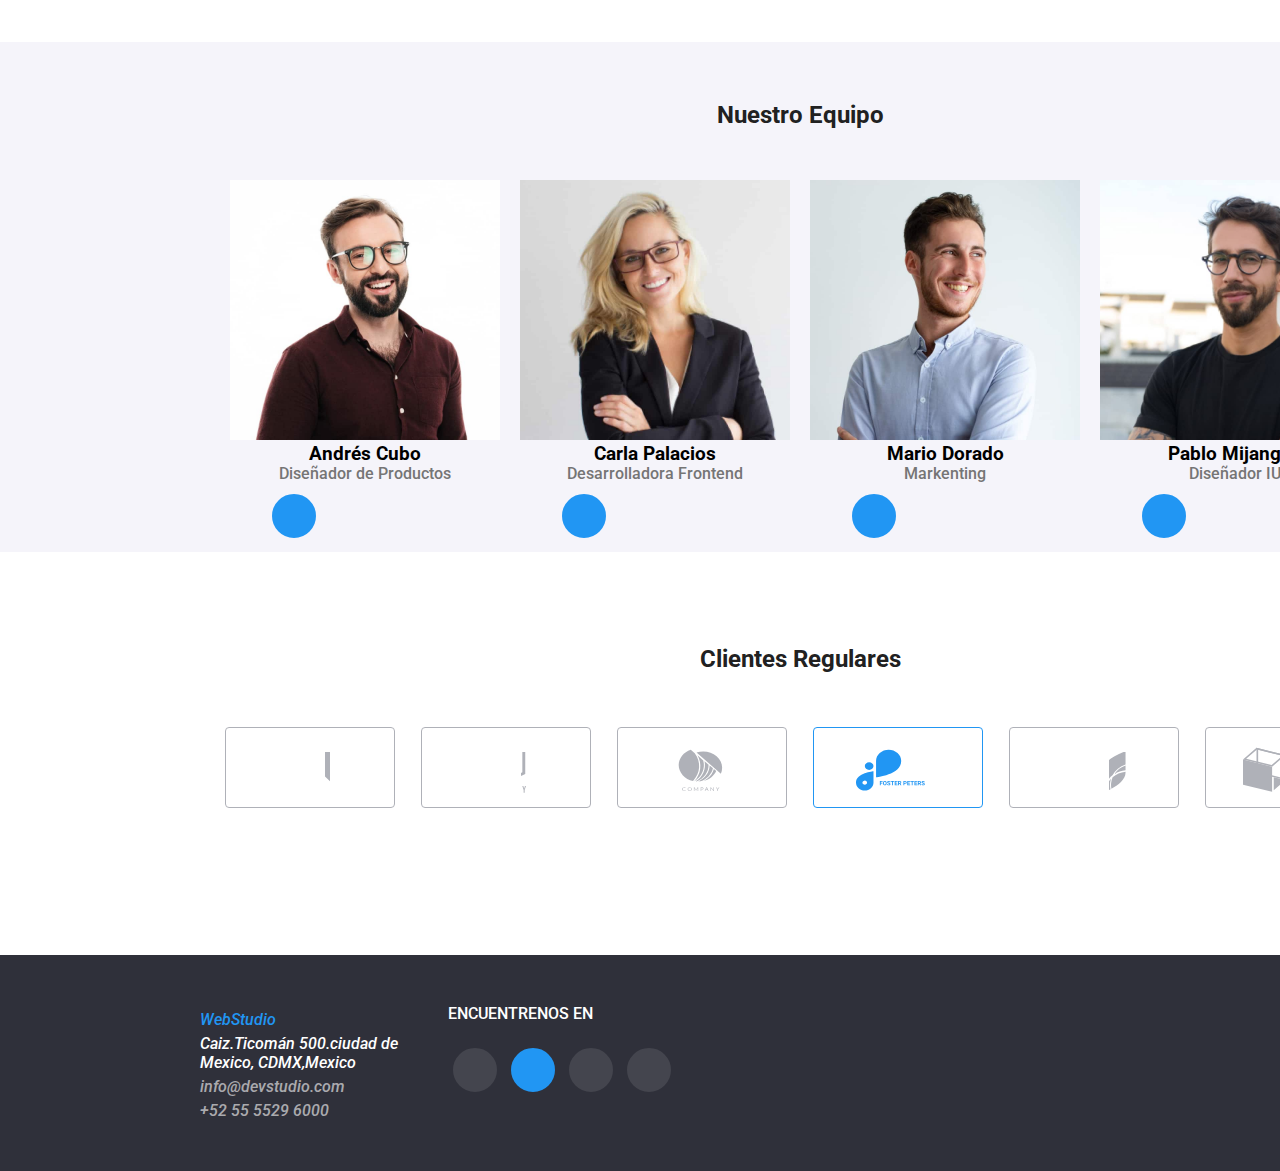
==== commit 790ba77a: "Update index.html" ====
--- a/index.html
+++ b/index.html
@@ -73,7 +73,7 @@
           <li class="sect-two-li ">
             <a href="#">
               <svg >
-                <use xlink:href="../images/icons.svg#antena"></use>
+                <use xlink:href="./images/icons.svg#antena"></use>
               </svg>
             </a>
             <h3 class="title-sect-2">ATENCIÒN A LOS DETALLES</h3>
@@ -86,7 +86,7 @@
           <li class="sect-two-li">
             <a href="#" class="">
               <svg class="">
-                <use xlink:href="../images/icons.svg#reloj"></use>
+                <use xlink:href="/images/icons.svg#reloj"></use>
               </svg>
             </a>
             <h3 class="title-sect-2">PUNTUALIDAD</h3>
@@ -100,7 +100,7 @@
           <li class="sect-two-li ">
             <a href="#" class="">
               <svg class="">
-                <use xlink:href="../images/icons.svg#tv"></use>
+                <use xlink:href="images/icons.svg#tv"></use>
               </svg>
             </a>
           <h3 class="title-sect-2">PLANIFICACIÒN</h3>
@@ -114,7 +114,7 @@
           <li class="sect-two-li ">
             <a href="#" class="">
               <svg class="">
-                <use xlink:href="../images/icons.svg#astronauta"></use>
+                <use xlink:href='../images/icons.svg#astronauta'></use>
               </svg>
             </a>
             <h3 class="title-sect-2">TECNOLOGIA MODERNA</h3>
--- a/css/styles.css
+++ b/css/styles.css
@@ -4,7 +4,6 @@
   padding: 0%;
   box-sizing: border-box;
 }
-
 :root {
   --body-color: #e5e5e5;
   --main-color: #ffffff;
@@ -34,13 +33,10 @@
   background-color: var(--main-color);
   width: 1600px;
 }
-
 .container {
   margin: auto;
   width: 1200px;
-  padding: 80px 0px 0px 0px;
-}
-
+}
 /* class header  */
 header {
   margin: auto;
@@ -51,12 +47,10 @@
   align-items: center;
   justify-content: center;
 }
-
 header a {
   text-decoration: none;
   color: var(--texto-menu);
 }
-
 /* menu principal  */
 .svg-padding {
   margin-left: 30px;
@@ -73,7 +67,6 @@
   height: 16px;
   margin-right: 5px;
 }
-
 .header-nav-ul {
   display: flex;
   align-items: center;
@@ -90,7 +83,6 @@
   align-items: center;
   padding-left: 150px;
   color: var(--texto-menu-color);
-  /* background-color: tomato; */
 }
 .header-nav-social LI {
   list-style: none;
@@ -101,12 +93,10 @@
   color: var(--logo-color-text);
   text-decoration: none;
 }
-
 /* color texto menu redes */
 .text-color {
   color: var(--section-attentin-text-color);
 }
-
 /* pseudaclases de estado  */
 .link:hover,
 .link:focus {
@@ -120,7 +110,6 @@
 .linkn:hover:focus {
   background-color: hsl(0, 89%, 35%);
 }
-
 /* starts one section  solution  */
 
 h2 {
@@ -132,11 +121,11 @@
   width: 1600px;
   height: 600px;
   background-color: var(--section-detalles-color);
-  background-image: url("../images/soluciones.jpg");
+  background-image:linear-gradient(to right,
+  rgba(47, 48, 58, 0.4), rgba(47, 48, 58, 0.4)), url('../images/soluciones.jpg');
   color: var(--h1-color-white);
   text-align: center;
 }
-
 .h1-title {
   color: var(--h1-color-white);
   font-size: 44px;
@@ -157,76 +146,60 @@
   margin-top: 20px;
 }
 
-.button-main:hover {
+.button-main:hover, 
+.button-main:focus{
   background-color: #2174d4;
 }
+.button-main:active {
+  background-color: #2174d4;
+}
 /*end  one section  solution  */
-
-/* start two section attentin to detail */
-h3 {
-  color: var(--titulo-our-team);
-  padding: 20px 0px 10px 0px;
-}
-.section-two {
-  display: flex;
-  align-items: center;
-  justify-content: center;
-  list-style: none;
-}
-
-.div-sect-two {
-  width: 25%;
-  height: 255px;
-  margin: 5px;
-}
-.div-sect-two ul{
-  list-style: none;
-}
-
-.img-SVG-detail {
-  background-color: var(--img-svg-details);
-  width: 98%;
-  height: 120px;
-  display: flex;
-  align-items: center;
-  justify-content: center;
-  border-radius: 4px;
-}
-
-.div-sect-two > ul >li > p {
+.section{
+  padding-top: 94px;
+  padding-bottom: 94px;
+}
+/*---------start two section attentin to detail --------------------------------------------------*/
+.title-sect-two{
+  text-align: left;
+  padding-bottom: 20px;
+}
+.sect-two-p{
+  width: 270px;
   color: var(--section-attentin-text-color);
-  font-weight: 400px;
+  text-align: left;
+  font-weight: 400;
   font-size: 14px;
   line-height: 24px;
-}
-.div-sect-two:hover {
-  background-color: whitesmoke;
-  box-shadow: 0px 4px 4px rgba(143, 135, 135, 0.15);
-}
-
-.section-two-svg-hove:hover,
-.section-two-svg-hove:focus {
-  width: 170px;
-  height: 81px;
-  display: flex;
+  padding-top: 10px; 
+}
+.sect-two{
+  width: 1170px;  
+  padding-top: 94px;
+}
+.sect-two-ul{
+  display: flex;
+  flex-direction: row;
   align-items: center;
   justify-content: center;
-  background-color: var(--header-color);
-  border: 0px solid #757575;
-  box-shadow: 0px 3px 1px rgba(0, 0, 0, 0.1), 0px 1px 2px rgba(0, 0, 0, 0.08),
-    0px 2px 2px rgba(0, 0, 0, 0.12);
-}
-
-.img-SVG-detail:hover {
-  background-color: whitesmoke;
-  box-shadow: 0px 4px 4px rgba(143, 135, 135, 0.15);
-}
-.section-two-svg {
-  width: 106px;
-  height: 52.83px;
-}
-
-/* end two section attentin to detail */
+}
+.sect-two-ul  li {
+  list-style: none;
+  }
+  .sect-two-ul a {
+    text-decoration: none;
+  }
+.sect-two-li {
+  width: 270px;
+  height: 280px;
+  margin: 12px;
+}
+.sect-two-li:hover,
+.sect-two-li:focus{
+  background-color: #ffffff; 
+  box-shadow: 0px 4px 4px rgba(255, 255, 255, 0.7);
+  border-radius: 4px;
+}
+/* ------------end two section attentin to detail----------------------- */
 
 /*--star three  section-we-are-dedicated -------------------------------*/
 .title-dedicated {
@@ -244,177 +217,119 @@
 .section-three-li {
   padding: 0px 18px 0px 18px;
 }
-.section-three-li:hover,
-.section-three-li:focus {
-  background-color: whitesmoke;
-  border-radius: 4px;
-  box-shadow: 0px 4px 4px rgba(143, 135, 135, 0.15);
-}
-
-/*----end  three  section-we-are-dedicated  ----------------*/
-
-/* --- start four section-aour team ---- */
-.title-our-team {
-  margin: 50px 0px 50px 0px;
-}
-.section-our-team-ul {
-  display: flex;
+.sec-3-li:hover,
+.sect-3-li:focus{
+  box-shadow: 0px 3px 3px rgba(129, 7, 7, 0.1), 0px 1px 2px rgba(0, 0, 0, 0.08),
+  0px 2px 2px rgba(0, 0, 0, 0.12);
+
+}
+/*------------end  three  section-we-are-dedicated  -------------------------------------*/
+
+/* --- start four section-aour team ---- ---------------------------------*/
+.title-sect-4{
+  padding-top: 60px;
+  padding-bottom:40px;
+}
+.sec-four-color{
+  width: 1600px;
+  background-color:var(--img-svg-details);
+}
+.sect-div-4-main{
+  display: flex;
+  flex-direction: row;
   align-items: center;
   justify-content: center;
-  list-style: none;
-  background-color: var(--h1-color-white);
-}
-
-/* .our-team{ */
-.section-four {
-  display: flex;
-  flex-direction: column;
-  align-items: center;
-  justify-content: center;
-  background-color: #f5f4fa;
-}
-
-.section-our-team {
-  width: 1185px;
-  display: flex;
-  flex-direction: row;
-  align-items: center;
-  justify-content: center;
-  background-color: var(--img-svg-details);
-  padding-bottom: 50px;
-}
-.div-section-our-team {
-  background-color: #f5ecec;
-  text-align: center;
-  margin: 15px;
+}
+.sect-four-our-team-ul {
+  text-align: center;
+  padding: 10px;
+}
+.text-esct-4{
+  text-align: center;
+  color: var(--section-attentin-text-color);
+   padding-bottom: 10px; 
+}
+.sect-four-our-team-ul li {
+  display:inline;
+}
+.sect-four-our-team-ul > li a {
+  text-decoration: none; 
 }
 .img-our-team {
   width: 270px;
   height: 260px;
 }
-
-/* start redes social  four  section our team   */
-
-.card-hover-svg-all-section:hover,
-.card-hover-svg-all-section:focus {
-  background-color: rgb(169, 175, 175);
+/*hover  */
+.sect-4-card:hover,
+.sect-4-card:focus {
+  background-color: whitesmoke;
   border: 0px solid #757575;
   box-shadow: 0px 3px 3px rgba(129, 7, 7, 0.1), 0px 1px 2px rgba(0, 0, 0, 0.08),
-    0px 2px 2px rgba(0, 0, 0, 0.12);
-}
-
-.section-our-team-ul-img-svg {
-  display: flex;
-  align-items: center;
-  justify-content: center;
-  background-color: var(--h1-color-white);
-  padding-top: 8px;
-}
-.section-our-team-ul-img-svg li {
-  list-style: none;
-  margin: 10px;
-  /* background-color: #757575; */
-}
-
-.instragram-sect-4 {
+  0px 2px 2px rgba(0, 0, 0, 0.12);
+  border-radius: 4px;
+}
+/* images SVG network  */
+.sect-4-instragram-svg {
   width: 44px;
   height: 44px;
-  background-color: white;
-}
-
-.twiter-sect-4 {
-  background-color: white;
+  margin-right: 10px;
+}
+.sect-4-tw-fb-link-svg {
   width: 20px;
   height: 20px;
-}
-
-.facebook-sect-4 {
-  background-color: white;
-  width: 20px;
-  height: 20px;
-}
-
-.linkedin-sect-4 {
-  background-color: white;
-  width: 20px;
-  height: 20px;
-}
-
-/* end redes social  */
-
-/* --- end  four section-aour team ---- */
-
-/* --- start five section-aour team ---- */
-
-.title-customer {
-  color: var(--texto-menu-color);
-  margin: 50px;
-}
-.customer {
-  padding: 0px 0px 90px 0px;
-}
-.section-regular-customer {
-  display: flex;
-  align-items: center;
-  justify-content: center;
-  list-style: none;
-}
-
-.section-regular-customer-ul {
-  display: flex;
-  align-items: center;
-  justify-content: center;
-  list-style: none;
-}
-.section-regular-customer-li {
-  width: 170px;
-  height: 81px;
-  display: flex;
-  align-items: center;
-  justify-content: center;
+  text-align: center;
+  margin: 10px;
+}
+/* ---end four section-aour team ---- ---------------------------------*/
+
+/* ---start  section 5   regular customer ---- ---------------------------------*/
+.sect-5-color{
   background-color: var(--header-color);
+  border: solid 2px;
+}
+.sect-5-customer-ul {
+display: flex;
+align-items: center;
+justify-content: center;
+list-style: none;
+margin: 40px;
+}
+.sect-5-customer-ul li{
+  margin: 13px;
+}
+.sect-5-li {
+  text-align: center;
+  width:170px;
+  height:81px;
   margin: 10px;
-  border: 1px solid #757575;
-}
-
-/*start logo five section  regular customer */
-
-.section-5-customer-svg {
-  width: 106px;
-  height: 52.83px;
-}
-
-.section-5-customer-svg-hover:hover,
-.section-5-customer-svg-hover:focus {
-  /* Width: 170px;
-  Height: 81px; */
-  display: flex;
-  align-items: center;
-  justify-content: center;
-  background-color: white;
-  box-shadow: 0px 3px 1px rgba(0, 0, 0, 0.1), 0px 1px 2px rgba(0, 0, 0, 0.08),
-    0px 2px 2px rgba(0, 0, 0, 0.12);
-}
-
-/*end  logo  five section   regular customer  */
-
-/* end   five section regular customer  */
+}
+.sect-5-svg{
+  text-align: center;
+  width:170px;
+  height:81px;
+}
+/*hover  */
+.sect-5-hover:hover,
+.sect-5-hover:focus {
+  background-color: whitesmoke;
+  border: 0px solid white;
+  box-shadow: 0px 3px 3px rgba(227, 222, 222, 0.1), 0px 1px 2px rgba(0, 0, 0, 0.08),
+  0px 2px 2px rgba(228, 223, 223, 0.12);
+  border-radius: 4px;
+}
+/* ---end  section 5   regular customer ---- ---------------------------------*/
+
 
 /* --------------START STYLES PAGE FORTAFOLIO ------------------------------------------------------- */
 
 /* ------start style page Portafolio -------------------------------------------------------------*/
 .section-buttons-ul {
-  /* background-color: yellow; */
-  display: flex;
-  /* permite que los elementos queden en fila */
-  align-items: center;
-  /* centra el menu de forma y */
-  justify-content: center;
-  /* central en contendo*/
-  /* margin: 10px 0px 10px 0px; */
-  padding: 30px 60px 0px 60px;
-  font-size: 14px;
-  line-height: 24px;
+display: flex;
+align-items: center;
+justify-content: center;
+padding: 30px 60px 0px 60px;
+font-size: 14px;
+line-height: 24px;
 }
 
 .section-buttons-ul li {
@@ -434,10 +349,7 @@
   border-radius: 4px;
   padding: 8px 17px 8px 17px;
 }
-
 /* ----pseudaclases buttons -----------------------*/
-/* .link {color: var(--texto-menu-color);} */
-/* pseudaclases de estado  */
 .buttons-li:hover,
 .buttons-li:focus {
   background-color: var(--logo-color-text);
@@ -446,18 +358,14 @@
   border-radius: 4px;
   color: var(--h1-color-white);
 }
-
 .link:active {
   color: var(--logo-color-text);
 }
-
-/* .link:visited {
-  color: var(--logo-color-text);
-} */
-
 /* ----------start secction  one -two -three ----- */
 
 .div-main-portafolio {
+  margin: auto;
+  width: 1200px;
   padding-top: 50px;
   padding-bottom: 90px;
 }
@@ -481,17 +389,14 @@
   margin: 7px;
   border: 1px solid #eeeeee;
 }
-
 .section-two-img {
   width: 370px;
   height: 294px;
 }
-
 .section-two-li:hover,
 .section-two-img:hover {
   background-color: whitesmoke;
 }
-
 .section-two-li > p {
   color: var(--section-attentin-text-color);
 }
@@ -500,98 +405,57 @@
   margin-left: 30px;
   margin-bottom: 30px;
 }
-
-/* -------------end------------------------- */
+/* -------------end- portafolio---------------------------------------------------------------------------- */
 
 /* ---------start footer   ------------------------------------------------------------------------ */
 footer {
   margin: auto;
-  margin-top: 0; 
-  height: 255px;
   width: 1600px;
   background-color: var(--footer-color-text1);
-}
-.footer-address-ul {
-  list-style: none;
-}
-
-.footer-address-li {
-  list-style: none;
+  padding-bottom: 50px;
+  padding-top: 50px;
+}
+
+.footer-ul li{
+ text-decoration: none;
+ list-style: none;
+ padding-top: 6px;
+}
+.footer-ul a{
   text-decoration: none;
-  margin: 7px;
-}
-
-.footer-address-li-address {
+ }
+.footer-text{
   color: var(--h1-color-white);
 }
-
-.footer-address-li > a {
-  text-decoration: none;
-
-}
-
-.li-info-whatsapp {
-  color: rgba(255, 255, 255, 0.6);
-}
-
-.footer-address-li > a:hover,
-.footer-address-li > a:focus {
-  color: var(--logo-color-text);
-}
-
-.footer-address-li:active {
-  color: var(--logo-color-text);
-}
-
-.footer-social-networks-ul {
+.footer-info-whatsapp {
+  color: var(--footer-color-text2);
+}
+/* footer network svg -------- */
+.div-foot{
   display: flex;
   flex-direction: row;
-  margin-left: 80px;
-  list-style: none;
-}
-
-.footer-text {
-  color: var(--h1-color-white);
-  line-height: 16.41px;
-  margin-left: 80px;
-}
-
-.footer-text-h:hover,
-.footer-text-h:focus {
-  color: var(--logo-color-text);
-}
-
-.footer-img-sgv-li {
-  display: flex;
-  align-items: center;
-  justify-content: center;
-  margin-top: 15px;
-  padding-right: 16px;
-}
-
-/* start  redes social - footer  */
-.redes-footer-svg-hover:hover,
-.redes-footer-svg-hover:focus {
+}
+.div-foot-svg{
+  padding-left: 50px;
+}
+.footer-ul-svg {
+  padding-top: 20px;
+
+}
+.footer-ul-svg li{
+  display:inline;
+}
+.footer-svg {
   width: 44px;
   height: 44px;
-  display: flex;
-  align-items: center;
-  justify-content: center;
-  background-color: white;
+  margin: 5px;
+}
+.footer-svg:hover,
+.footer-svg:focus{
+  background-color: var(--footer-color-text1);
   box-shadow: 0px 3px 1px rgba(0, 0, 0, 0.1), 0px 1px 2px rgba(0, 0, 0, 0.08),
-    0px 2px 2px rgba(0, 0, 0, 0.12);
-}
-
-.instragram-footer-svg {
-  width: 44px;
-  height: 44px;
-}
-
-.div-foot{
-  display: flex;
-  flex-direction: row;
-
-}
-/* end redes social - footer  */
-
-/* ---------end  footer   --------------- */
+  0px 2px 2px rgba(0, 0, 0, 0.12);
+}
+
+
+
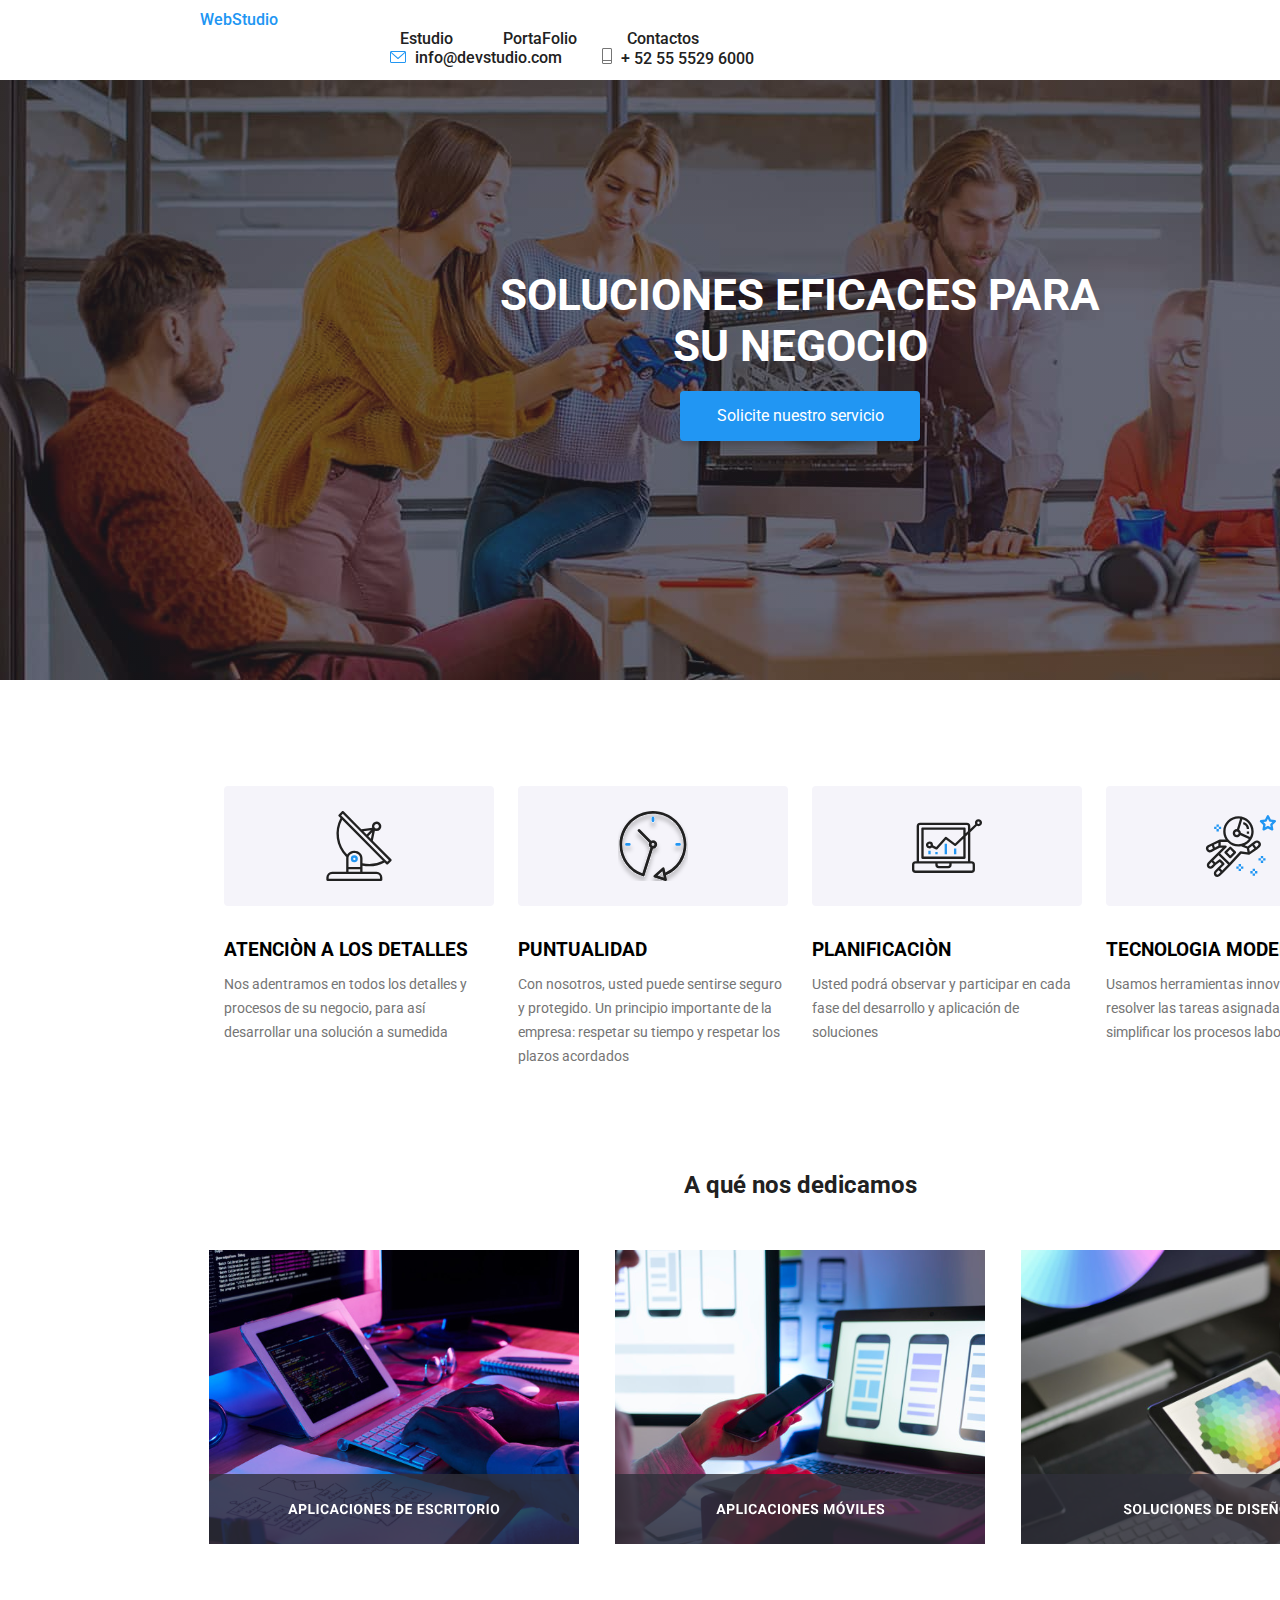
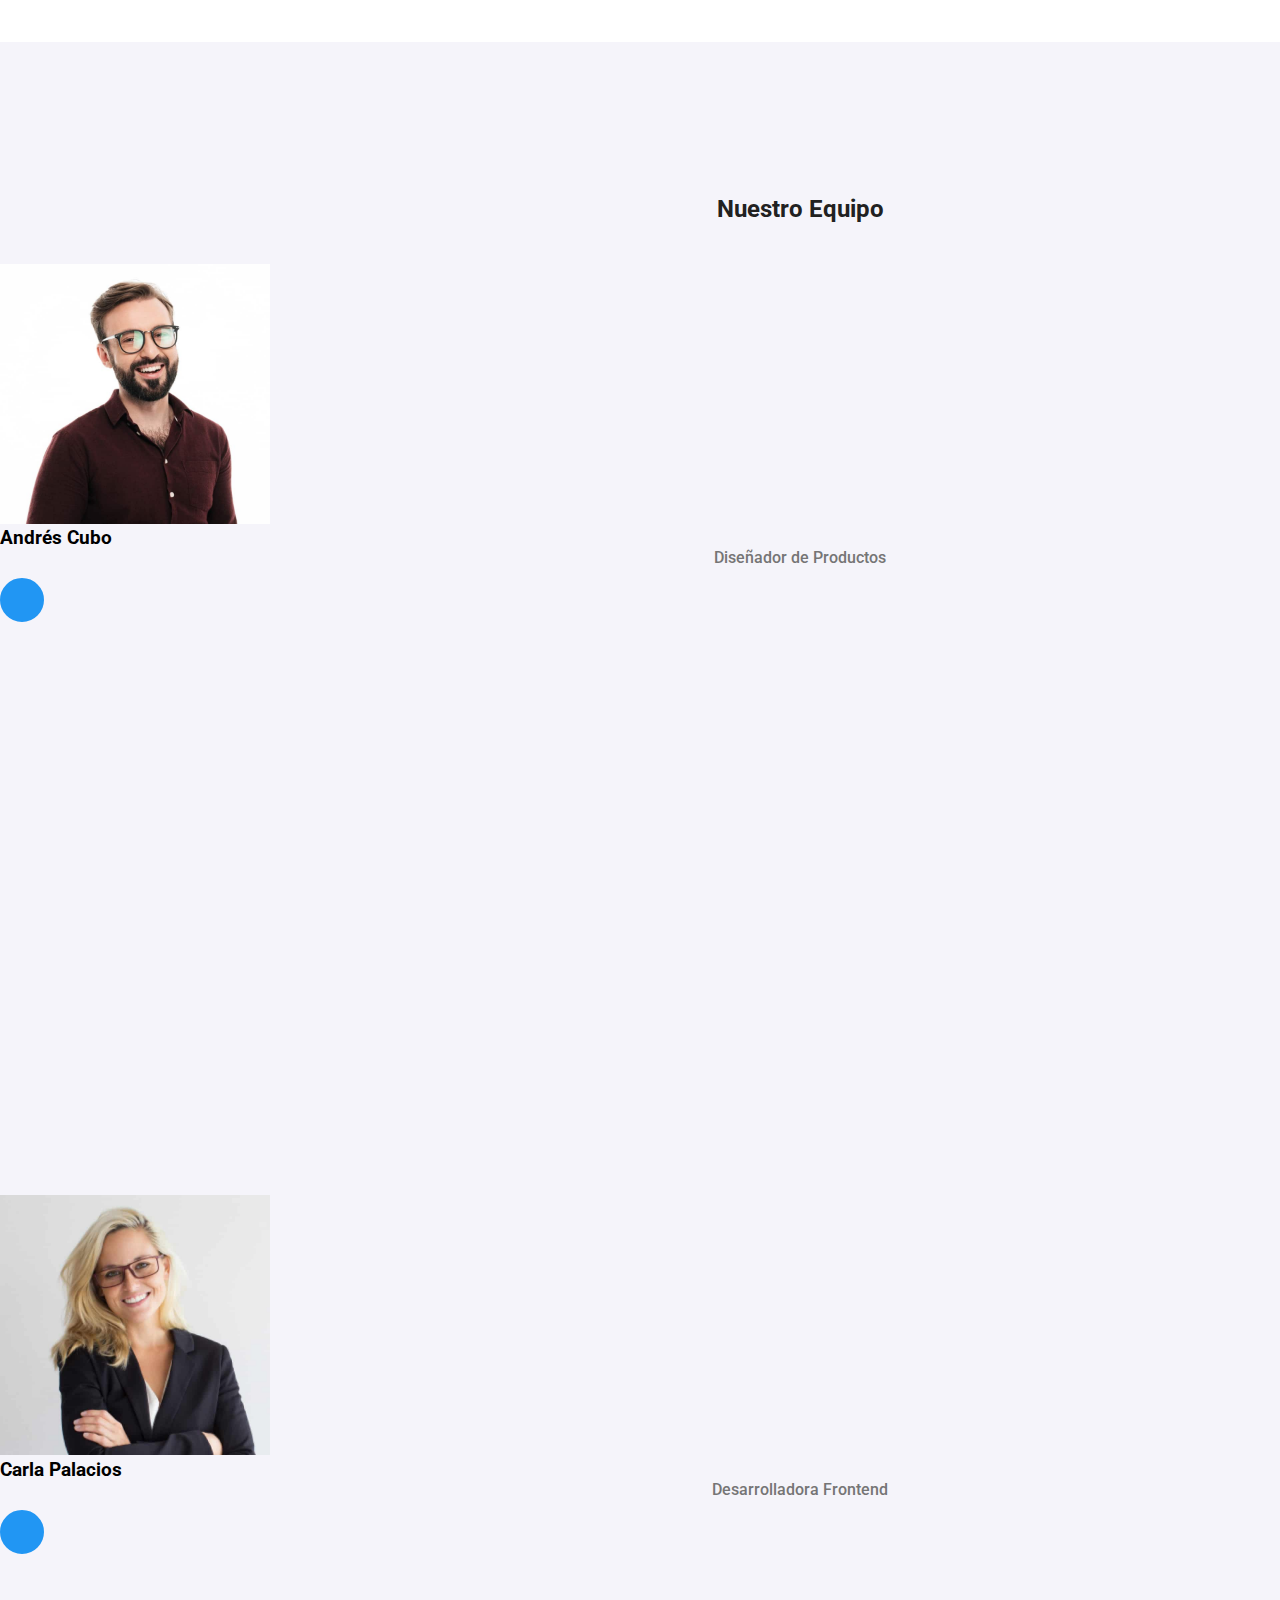
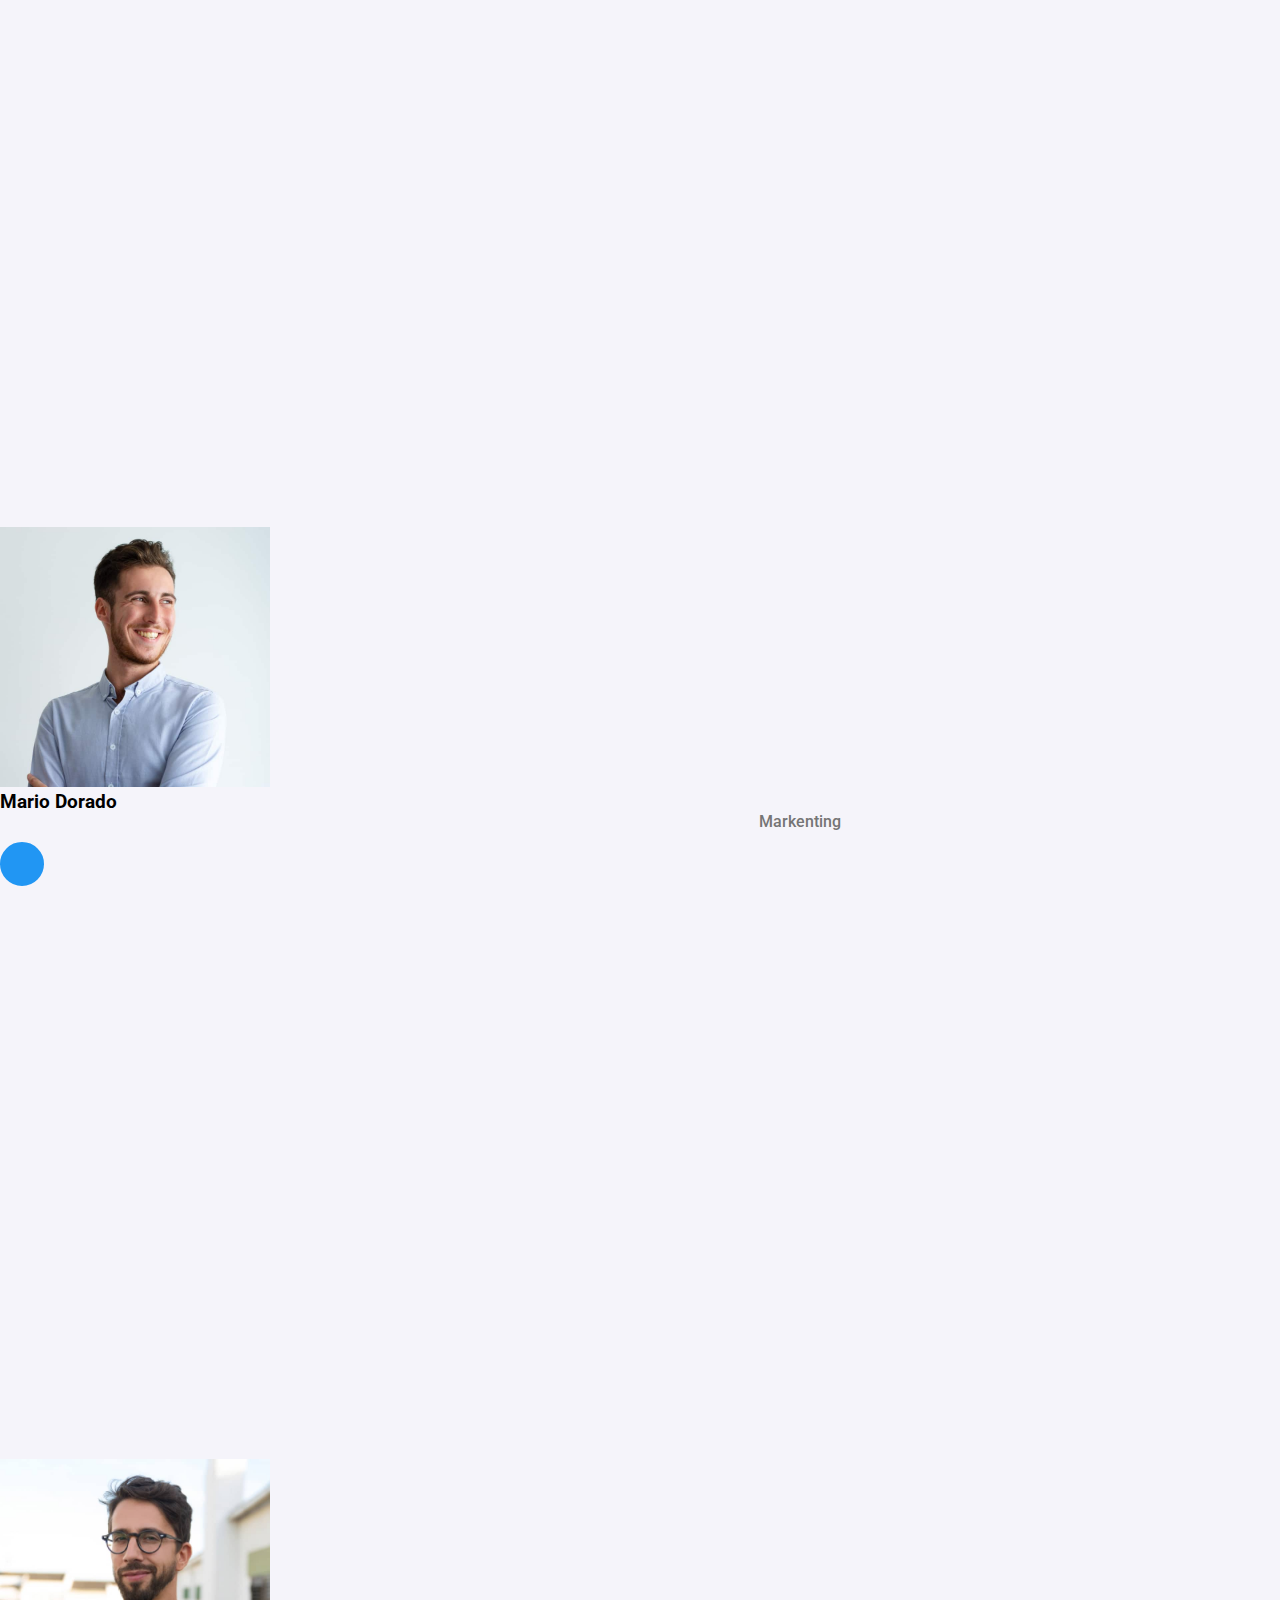
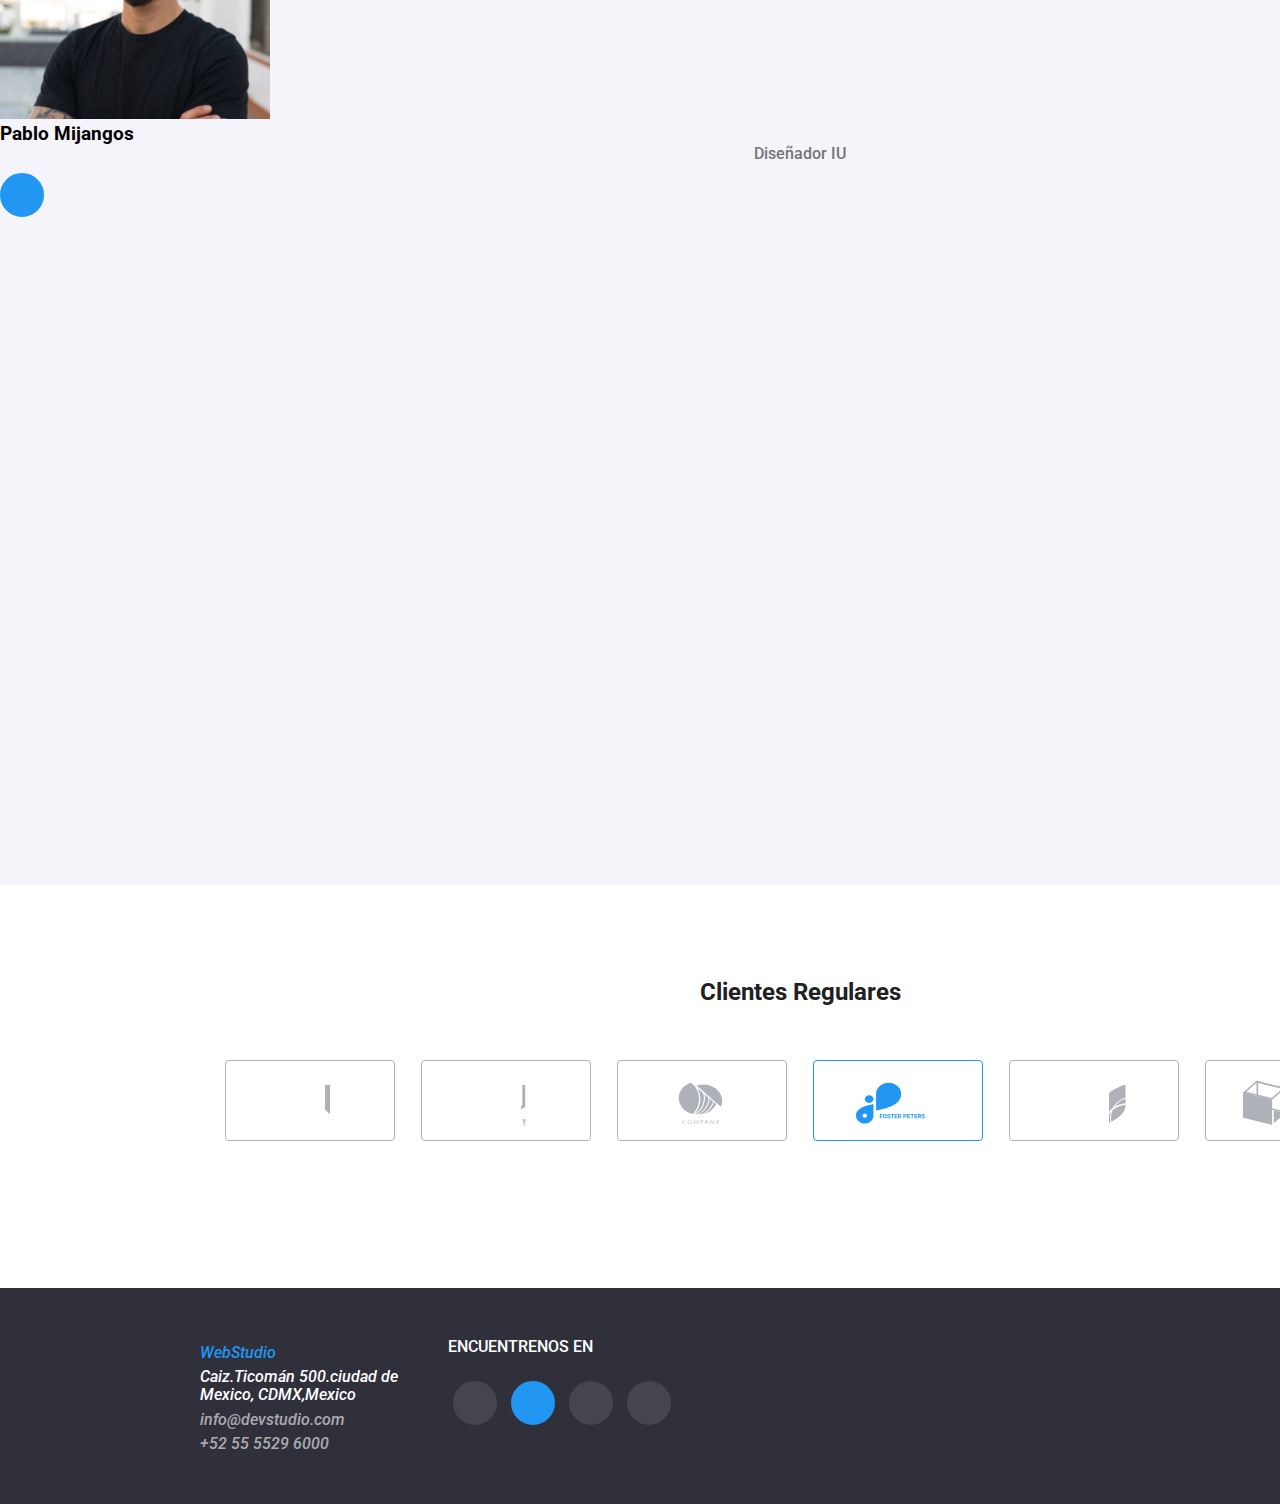
==== commit 0cb46866: "Update index.html" ====
--- a/index.html
+++ b/index.html
@@ -1,5 +1,6 @@
 <!DOCTYPE html>
 <html lang="en">
+
 <head>
   <meta charset="UTF-8">
   <meta http-equiv="X-UA-Compatible" content="IE=edge">
@@ -12,43 +13,50 @@
   <link href="https://fonts.googleapis.com/css2?family=Raleway:wght@700&display=swap" rel="stylesheet">
   <link href="https://fonts.googleapis.com/css2?family=Roboto:wght@400;500;700;900&display=swap" rel="stylesheet">
 </head>
+
 <body>
-  <header>
-    <!-- logo -->
-    <a href="index.html" class="logo"> WebStudio</a>
-    <!-- menu -->
-    <nav class="header-nav">
-      <ul class="header-nav-ul">
-        <li>
-          <a href="index.html" class="link">Estudio</a>
-        </li>
-        <li>
-          <a href="portafolio.html" class="link">PortaFolio</a>
-        </li>
-        <li><a href="index.html" class="link"> Contactos</a></li>
-      </ul>
-    </nav>
-    <!-- contactenos -->
-    <ul class="header-nav-social">
-      <!-- email svg -->
-      <li class="svg-padding ">
-        <a class="link" href="mailto:info@devstudio.com">
-          <svg class="icon-email">
-            <use xlink:href="../images/icons.svg#email"></use>
-          </svg>
-          info@devstudio.com
-        </a>
-      </li>
-      <!-- cellphon svg -->
-      <li class="svg-padding ">
-        <a href="mailto:info@devstudio.com" class="link ">
-          <svg class="icon-cellphon">
-            <use xlink:href="../images/icons.svg#cellphon"></use>
-          </svg>
-          + 52 55 5529 6000
-        </a>
-      </li>
-    </ul>
+  <header class="cabecera">
+    <div class="container div-header">
+      <!-- logo -->
+      <a href="index.html " class="logo logotext"> WebStudio</a>
+      <div>
+        <!-- menu -->
+        <nav>
+          <ul class="header-nav-ul">
+            <li>
+              <a href="index.html" class="link">Estudio</a>
+            </li>
+            <li>
+              <a href="portafolio.html" class="link">PortaFolio</a>
+            </li>
+            <li><a href="index.html" class="link"> Contactos</a></li>
+          </ul>
+        </nav>
+      </div>
+      <div>
+        <!-- contactenos -->
+        <ul class="header-nav-social">
+          <!-- email svg -->
+          <li class="svg-padding ">
+            <a class="link" href="mailto:info@devstudio.com">
+              <svg class="icon-email icon-csg-header">
+                <use xlink:href="images/icons.svg#email"></use>
+              </svg>
+              info@devstudio.com
+            </a>
+          </li>
+          <!-- cellphon svg -->
+          <li class="svg-padding ">
+            <a href="mailto:info@devstudio.com" class="link ">
+              <svg class="icon-cellphon icon-csg-header">
+                <use xlink:href="images/icons.svg#cellphon"></use>
+              </svg>
+              + 52 55 5529 6000
+            </a>
+          </li>
+        </ul>
+      </div>
+    </div>
   </header>
   <!-- main content -->
   <main>
@@ -66,14 +74,14 @@
     </section>
     <!-- end  one section  section solution-->
     <!-- start two  section    -->
-    <section class="container sect-two">
-      <div class="p">
+    <section>
+      <div class=" container sect-two">
         <ul class="sect-two-ul">
           <!-- logo one-->
           <li class="sect-two-li ">
             <a href="#">
-              <svg >
-                <use xlink:href="./images/icons.svg#antena"></use>
+              <svg>
+                <use xlink:href="images/icons.svg#antena"></use>
               </svg>
             </a>
             <h3 class="title-sect-2">ATENCIÒN A LOS DETALLES</h3>
@@ -86,7 +94,7 @@
           <li class="sect-two-li">
             <a href="#" class="">
               <svg class="">
-                <use xlink:href="/images/icons.svg#reloj"></use>
+                <use xlink:href="images/icons.svg#reloj"></use>
               </svg>
             </a>
             <h3 class="title-sect-2">PUNTUALIDAD</h3>
@@ -103,18 +111,18 @@
                 <use xlink:href="images/icons.svg#tv"></use>
               </svg>
             </a>
-          <h3 class="title-sect-2">PLANIFICACIÒN</h3>
-          <p class="sect-two-p">
-            Usted podrá observar y participar en cada
-            fase del desarrollo y aplicación de
-            soluciones
-          </p>
+            <h3 class="title-sect-2">PLANIFICACIÒN</h3>
+            <p class="sect-two-p">
+              Usted podrá observar y participar en cada
+              fase del desarrollo y aplicación de
+              soluciones
+            </p>
           </li>
           <!-- logo four -->
           <li class="sect-two-li ">
             <a href="#" class="">
               <svg class="">
-                <use xlink:href='../images/icons.svg#astronauta'></use>
+                <use xlink:href="images/icons.svg#astronauta"></use>
               </svg>
             </a>
             <h3 class="title-sect-2">TECNOLOGIA MODERNA</h3>
@@ -123,260 +131,272 @@
               asignadas. Es hora de simplificar los procesos laborales
             </p>
           </li>
-  
         </ul>
       </div>
     </section>
     <!-- end two section -->
-
     <!-- start three section-we-are-dedicated -->
-    <section class="container section">
-      <h2 class="title-dedicated">A qué nos dedicamos</h2>
-      <div>
-        <ul class="section-three-ul">
-          <!-- <ul class="section-we-are-dedicated-ul card-hover-svg-all-section "> -->
-          <li class="section-three-li">
-            <a href="#">
-              <img  class="sec-3-li" src="images/box1.svg" alt="aplicaciones de escritorio">
-            </a>
-          </li>
-
-          <li class="section-three-li">
-            <a href="#">
-              <img  class="sec-3-li" src="images/box2.svg" alt="apliocaciones moviles">
-            </a>
-          </li>
-
-          <li class="section-three-li">
-            <a href="#">
-              <img  class="sec-3-li" src="images/box3.svg" alt="solucion de diseño">
-            </a>
-          </li>
-
-        </ul>
+    <section>
+      <div class="container section">
+        <h2 class="title-dedicated">A qué nos dedicamos</h2>
+        <div>
+          <ul class="section-three-ul">
+            <!-- <ul class="section-we-are-dedicated-ul card-hover-svg-all-section "> -->
+            <li class="section-three-li">
+              <a href="#">
+                <img class="sec-3-li" src="images/box1.svg" alt="aplicaciones de escritorio">
+              </a>
+            </li>
+    
+            <li class="section-three-li">
+              <a href="#">
+                <img class="sec-3-li" src="images/box2.svg" alt="apliocaciones moviles">
+              </a>
+            </li>
+            <li class="section-three-li">
+              <a href="#">
+                <img class="sec-3-li" src="images/box3.svg" alt="solucion de diseño">
+              </a>
+            </li>
+          </ul>
+        </div>
       </div>
     </section>
     <!-- end three section-we-are-dedicated -->
     <!-- start four  section our team -->
-    <section class="sec-four-color  container">
-      <h2 class="title-sect-4">Nuestro Equipo</h2>
-      <div class="sect-div-4-main">
-        <!-- team  one  -->
-        <div>
-          <ul class="sect-four-our-team-ul sect-4-card ">
-            <li class="">
-              <img src="images/andresCubo.jpg" alt="Diseñador de Productos" class="img-our-team">
-              <h3>Andrés Cubo</h3>
-              <p class="text-esct-4">Diseñador de Productos</p>
-            </li>
-            <!--  start social networks -->
-            <li class="">
-              <a href="#" class="">
-                <svg class="sect-4-instragram-svg">
-                  <use xlink:href="../images/icons.svg#instagram"></use>
-                </svg>
-              </a>
-            </li>
-            <li class="">
-              <a href="#" class="">
-                <svg class="sect-4-tw-fb-link-svg">
-                  <use xlink:href="../images/icons.svg#twitter"></use>
-                </svg>
-              </a>
-            </li>
-            <li class="">
-              <a href="#" class="">
-                <svg class="sect-4-tw-fb-link-svg">
-                  <use xlink:href="../images/icons.svg#facebook"></use>
-                </svg>
-              </a>
-            </li>
-            <li class="">
-              <a href="#" class="">
-                <svg class="sect-4-tw-fb-link-svg">
-                  <use xlink:href="../images/icons.svg#linkedin"></use>
+    <section>
+      <div class="section sec-four-color  ">
+        <h2 class="title-sect-4">Nuestro Equipo</h2>
+        <ul class="all-cards-ul">
+            <!-- team  one  -->
+            <li class="sect-four-li-our-team sect-4-card">
+                    <img src="images/andresCubo.jpg" alt="Diseñador de Productos" class="img-our-team">
+                      <div class="sect-four-title-team">
+                        <h3>Andrés Cubo</h3>
+                      <p class="text-esct-4">Diseñador de Productos</p>
+                    </div>
+                  <!-- social networks one  -->
+                  <ul class="social-networks">
+                    <li class="instagram">
+                      <a href="#" class="">
+                        <svg class="sect-4-img-svg">
+                          <use xlink:href="images/icons.svg#instagram"></use>
+                        </svg>
+                      </a>
+                    </li>
+                    <li class="witer">
+                      <a href="#" class="">
+                        <svg class="sect-4-img-svg">
+                          <use xlink:href="images/icons.svg#twitter"></use>
+                        </svg>
+                      </a>
+                    </li>
+                    <li class="facebook">
+                      <a href="#" class="">
+                        <svg class="sect-4-img-svg">
+                          <use xlink:href="images/icons.svg#facebook"></use>
+                        </svg>
+                      </a>
+                    </li>
+                    <li class="linkeding ">
+                      <a href="#" class="">
+                        <svg class="sect-4-img-svg">
+                          <use xlink:href="images/icons.svg#linkedin"></use>
+                        </svg>
+                      </a>
+                    </li>
+                  </ul>
+            </li>
+              <!-- end team one  -->
+              <!-- star team  two  -->
+              <li class="sect-four-li-our-team sect-4-card">
+                <img src="images/CarlaPalacios.jpg" alt="Desarrolladora Frontend" class="img-our-team ">
+                <div class="sect-four-title-team">
+                  <h3>Carla Palacios</h3>
+                  <p class="text-esct-4">Desarrolladora Frontend</p>
+                </div>
+                <!-- social networks two  -->
+                <ul class="social-networks">
+                  <li class="instagram">
+                    <a href="#" class="">
+                      <svg class="sect-4-img-svg">
+                        <use xlink:href="images/icons.svg#instagram"></use>
+                      </svg>
+                    </a>
+                  </li>
+                  <li class="witer">
+                    <a href="#" class="">
+                      <svg class="sect-4-img-svg">
+                        <use xlink:href="images/icons.svg#twitter"></use>
+                      </svg>
+                    </a>
+                  </li>
+                  <li class="facebook">
+                    <a href="#" class="">
+                      <svg class="sect-4-img-svg">
+                        <use xlink:href="images/icons.svg#facebook"></use>
+                      </svg>
+                    </a>
+                  </li>
+                  <li class="linkeding ">
+                    <a href="#" class="">
+                      <svg class="sect-4-img-svg">
+                        <use xlink:href="images/icons.svg#linkedin"></use>
+                      </svg>
+                    </a>
+                  </li>
+                </ul>
+              </li>
+              <!-- end team two  -->
+              <!-- star team  three  -->
+              <li class="sect-four-li-our-team sect-4-card ">
+                <img src="images/MarioDorado.jpg" alt="Markenting" class="img-our-team">
+                <div class="sect-four-title-team">
+                  <h3>Mario Dorado</h3>
+                  <p class="text-esct-4">Markenting</p>
+                </div>
+                <!-- social networks three  -->
+                <ul class="social-networks">
+                  <li class="instagram">
+                    <a href="#" class="">
+                      <svg class="sect-4-img-svg">
+                        <use xlink:href="images/icons.svg#instagram"></use>
+                      </svg>
+                    </a>
+                  </li>
+                  <li class="witer">
+                    <a href="#" class="">
+                      <svg class="sect-4-img-svg">
+                        <use xlink:href="images/icons.svg#twitter"></use>
+                      </svg>
+                    </a>
+                  </li>
+                  <li class="facebook">
+                    <a href="#" class="">
+                      <svg class="sect-4-img-svg">
+                        <use xlink:href="images/icons.svg#facebook"></use>
+                      </svg>
+                    </a>
+                  </li>
+                  <li class="linkeding ">
+                    <a href="#" class="">
+                      <svg class="sect-4-img-svg">
+                        <use xlink:href="images/icons.svg#linkedin"></use>
+                      </svg>
+                    </a>
+                  </li>
+                </ul>
+              </li>
+              <!-- end team three  -->
+              <!-- star team  four  -->
+              <li class="sect-four-li-our-team sect-4-card ">
+                <img src="images/pabloMijangos.jpg" alt="Diseñador IU" class="img-our-team">
+                <div class="sect-four-title-team">
+                  <h3>Pablo Mijangos</h3>
+                  <p class="text-esct-4">Diseñador IU</p>
+                </div>
+                <!-- social networks four -->
+                <ul class="social-networks">
+                  <li class="instagram">
+                    <a href="#" class="">
+                      <svg class="sect-4-img-svg">
+                        <use xlink:href="images/icons.svg#instagram"></use>
+                      </svg>
+                    </a>
+                  </li>
+                  <li class="witer">
+                    <a href="#" class="">
+                      <svg class="sect-4-img-svg">
+                        <use xlink:href="images/icons.svg#twitter"></use>
+                      </svg>
+                    </a>
+                  </li>
+                  <li class="facebook">
+                    <a href="#" class="">
+                      <svg class="sect-4-img-svg">
+                        <use xlink:href="images/icons.svg#facebook"></use>
+                      </svg>
+                    </a>
+                  </li>
+                  <li class="linkeding ">
+                    <a href="#" class="">
+                      <svg class="sect-4-img-svg">
+                        <use xlink:href="images/icons.svg#linkedin"></use>
+                      </svg>
+                    </a>
+                  </li>
+                </ul>
+                <!-- end cards our team -->
+              </li>
+
+
+
+             
+
+        </ul>
+      </div>
+    
+    </section>
+    <!-- end  four section  our team -->
+
+    <!-- start  five section   regular customer -->
+    <section>
+      <div class="container section">
+        <h2>Clientes Regulares </h2>
+        <div class="">
+          <ul class="sect-5-customer-ul">
+            <!-- logo1 -->
+            <!-- <li class="sect-5-cardt sect-5-hover "> -->
+            <li class="sect-5-svg sect-5-hover">
+              <a href="#">
+                <svg class="sect-5-svg">
+                  <use xlink:href="images/icons.svg#logo1"></use>
+                </svg>
+              </a>
+            </li>
+            <!-- logo2 -->
+            <li class="sect-5-li sect-5-svg sect-5-hover">
+              <a href="#">
+                <svg class="sect-5-svg">
+                  <use xlink:href="images/icons.svg#logo2"></use>
+                </svg>
+              </a>
+            </li>
+            <!-- logo3 -->
+            <li class="sect-5-svg sect-5-hover">
+              <a href="#">
+                <svg class="sect-5-svg">
+                  <use xlink:href="images/icons.svg#logo3"></use>
+                </svg>
+              </a>
+            </li>
+            <!-- logo4-->
+            <li class="sect-5-svg sect-5-hover">
+              <a href="#">
+                <svg class="sect-5-svg">
+                  <use xlink:href="images/icons.svg#logo4"></use>
+                </svg>
+              </a>
+            </li>
+            <!-- logo 5-->
+            <li class="sect-5-svg sect-5-hover">
+              <a href="#">
+                <svg class="sect-5-svg">
+                  <use xlink:href="images/icons.svg#logo5"></use>
+                </svg>
+              </a>
+            </li>
+            <!-- logo4 6-->
+            <li class="sect-5-svg sect-5-hover">
+              <a href="#">
+                <svg class="sect-5-svg">
+                  <use xlink:href="images/icons.svg#logo6"></use>
                 </svg>
               </a>
             </li>
           </ul>
         </div>
-        <!-- team  two  -->
-        <div>
-          <ul class="sect-four-our-team-ul sect-4-card ">
-            <li class="">
-              <img src="images/CarlaPalacios.jpg" alt="Desarrolladora Frontend" class="img-our-team">
-              <h3>Carla Palacios</h3>
-              <p class="text-esct-4">Desarrolladora Frontend</p>
-            </li>
-            <!--  start social networks -->
-            <li class="">
-              <a href="#" class="">
-                <svg class="sect-4-instragram-svg">
-                  <use xlink:href="../images/icons.svg#instagram"></use>
-                </svg>
-              </a>
-            </li>
-            <li class="">
-              <a href="#" class="">
-                <svg class="sect-4-tw-fb-link-svg">
-                  <use xlink:href="../images/icons.svg#twitter"></use>
-                </svg>
-              </a>
-            </li>
-            <li class="">
-              <a href="#" class="">
-                <svg class="sect-4-tw-fb-link-svg">
-                  <use xlink:href="../images/icons.svg#facebook"></use>
-                </svg>
-              </a>
-            </li>
-            <li class="">
-              <a href="#" class="">
-                <svg class="sect-4-tw-fb-link-svg">
-                  <use xlink:href="../images/icons.svg#linkedin"></use>
-                </svg>
-              </a>
-            </li>
-          </ul>
-        </div>
-        <!-- team  three  -->
-        <div>
-          <ul class="sect-four-our-team-ul sect-4-card ">
-            <li class="">
-              <img src="images/MarioDorado.jpg" alt="Markenting" class="img-our-team">
-              <h3>Mario Dorado</h3>
-              <p class="text-esct-4">Markenting</p>
-            </li>
-            <!--  start social networks -->
-            <li class="">
-              <a href="#" class="">
-                <svg class="sect-4-instragram-svg">
-                  <use xlink:href="../images/icons.svg#instagram"></use>
-                </svg>
-              </a>
-            </li>
-            <li class="">
-              <a href="#" class="">
-                <svg class="sect-4-tw-fb-link-svg">
-                  <use xlink:href="../images/icons.svg#twitter"></use>
-                </svg>
-              </a>
-            </li>
-            <li class="">
-              <a href="#" class="">
-                <svg class="sect-4-tw-fb-link-svg">
-                  <use xlink:href="../images/icons.svg#facebook"></use>
-                </svg>
-              </a>
-            </li>
-            <li class="">
-              <a href="#" class="">
-                <svg class="sect-4-tw-fb-link-svg">
-                  <use xlink:href="../images/icons.svg#linkedin"></use>
-                </svg>
-              </a>
-            </li>
-          </ul>
-        </div>
-        <!-- team  four  -->
-        <div>
-          <ul class="sect-four-our-team-ul sect-4-card ">
-            <li class="">
-              <img src="images/pabloMijangos.jpg" alt="Diseñador IU" class="img-our-team">
-              <h3>Pablo Mijangos</h3>
-              <p class="text-esct-4">Diseñador IU</p>
-            </li>
-            <!--  start social networks -->
-            <li class="">
-              <a href="#" class="">
-                <svg class="sect-4-instragram-svg">
-                  <use xlink:href="../images/icons.svg#instagram"></use>
-                </svg>
-              </a>
-            </li>
-            <li class="">
-              <a href="#" class="">
-                <svg class="sect-4-tw-fb-link-svg">
-                  <use xlink:href="../images/icons.svg#twitter"></use>
-                </svg>
-              </a>
-            </li>
-            <li class="">
-              <a href="#" class="">
-                <svg class="sect-4-tw-fb-link-svg">
-                  <use xlink:href="../images/icons.svg#facebook"></use>
-                </svg>
-              </a>
-            </li>
-            <li class="">
-              <a href="#" class="">
-                <svg class="sect-4-tw-fb-link-svg">
-                  <use xlink:href="../images/icons.svg#linkedin"></use>
-                </svg>
-              </a>
-            </li>
-          </ul>
-        </div>
-        <!-- end  -->
-      </div>
-    </section>
-    <!-- end  four section  our team -->
-
-    <!-- start  five section   regular customer -->
-    <section class="container section sect-5-colorc">
-      <h2>Clientes Regulares </h2>
-      <div>
-        <ul class="sect-5-customer-ul">
-          <!-- logo1 -->
-          <!-- <li class="sect-5-cardt sect-5-hover "> -->
-          <li class="sect-5-svg sect-5-hover">
-            <a href="#">
-              <svg class="sect-5-svg">
-                <use xlink:href="../images/icons.svg#logo1"></use>
-              </svg>
-            </a>
-          </li>
-          <!-- logo2 -->
-          <li class="sect-5-li sect-5-svg sect-5-hover">
-            <a href="#">
-              <svg class="sect-5-svg">
-                <use xlink:href="../images/icons.svg#logo2"></use>
-              </svg>
-            </a>
-          </li>
-          <!-- logo3 -->
-          <li class="sect-5-svg sect-5-hover">
-            <a href="#">
-              <svg class="sect-5-svg">
-                <use xlink:href="../images/icons.svg#logo3"></use>
-              </svg>
-            </a>
-          </li>
-          <!-- logo4-->
-          <li class="sect-5-svg sect-5-hover">
-            <a href="#">
-              <svg class="sect-5-svg">
-                <use xlink:href="../images/icons.svg#logo4"></use>
-              </svg>
-            </a>
-          </li>
-          <!-- logo 5-->
-          <li class="sect-5-svg sect-5-hover">
-            <a href="#">
-              <svg class="sect-5-svg">
-                <use xlink:href="../images/icons.svg#logo5"></use>
-              </svg>
-            </a>
-          </li>
-          <!-- logo4 6-->
-          <li class="sect-5-svg sect-5-hover">
-            <a href="#">
-              <svg class="sect-5-svg">
-                <use xlink:href="../images/icons.svg#logo6"></use>
-              </svg>
-            </a>
-          </li>
-        </ul>
+
       </div>
     </section>
   </main>
@@ -387,7 +407,7 @@
         <address>
           <ul class="footer-ul">
             <li>
-              <a href="index.html" class="logo "> WebStudio</a>
+              <a href="index.html" class=" logo logotext"> WebStudio</a>
             </li>
             <li class="">
               <a href="#" class="footer-text">Caiz.Ticomán 500.ciudad de <br> Mexico, CDMX,Mexico</a>
@@ -410,7 +430,7 @@
           <li class=" ">
             <a class="" href="#">
               <svg class="footer-svg">
-                <use xlink:href="../images/icons.svg#instagramF"></use>
+                <use xlink:href="images/icons.svg#instagramF"></use>
               </svg>
             </a>
           </li>
@@ -418,7 +438,7 @@
           <li class="">
             <a class="" href="#">
               <svg class="footer-svg">
-                <use xlink:href="../images/icons.svg#twiterF"></use>
+                <use xlink:href="images/icons.svg#twiterF"></use>
               </svg>
             </a>
           </li>
@@ -426,7 +446,7 @@
           <li class="">
             <a class="" href="#">
               <svg class="footer-svg">
-                <use xlink:href="../images/icons.svg#facebookF"></use>
+                <use xlink:href="images/icons.svg#facebookF"></use>
               </svg>
             </a>
           </li>
@@ -434,7 +454,7 @@
           <li class="">
             <a class="" href="#">
               <svg class="footer-svg">
-                <use xlink:href="../images/icons.svg#linkedindF"></use>
+                <use xlink:href="images/icons.svg#linkedindF"></use>
               </svg>
             </a>
           </li>
@@ -444,4 +464,5 @@
   </footer>
   <!-- endfooter -->
 </body>
+
 </html>
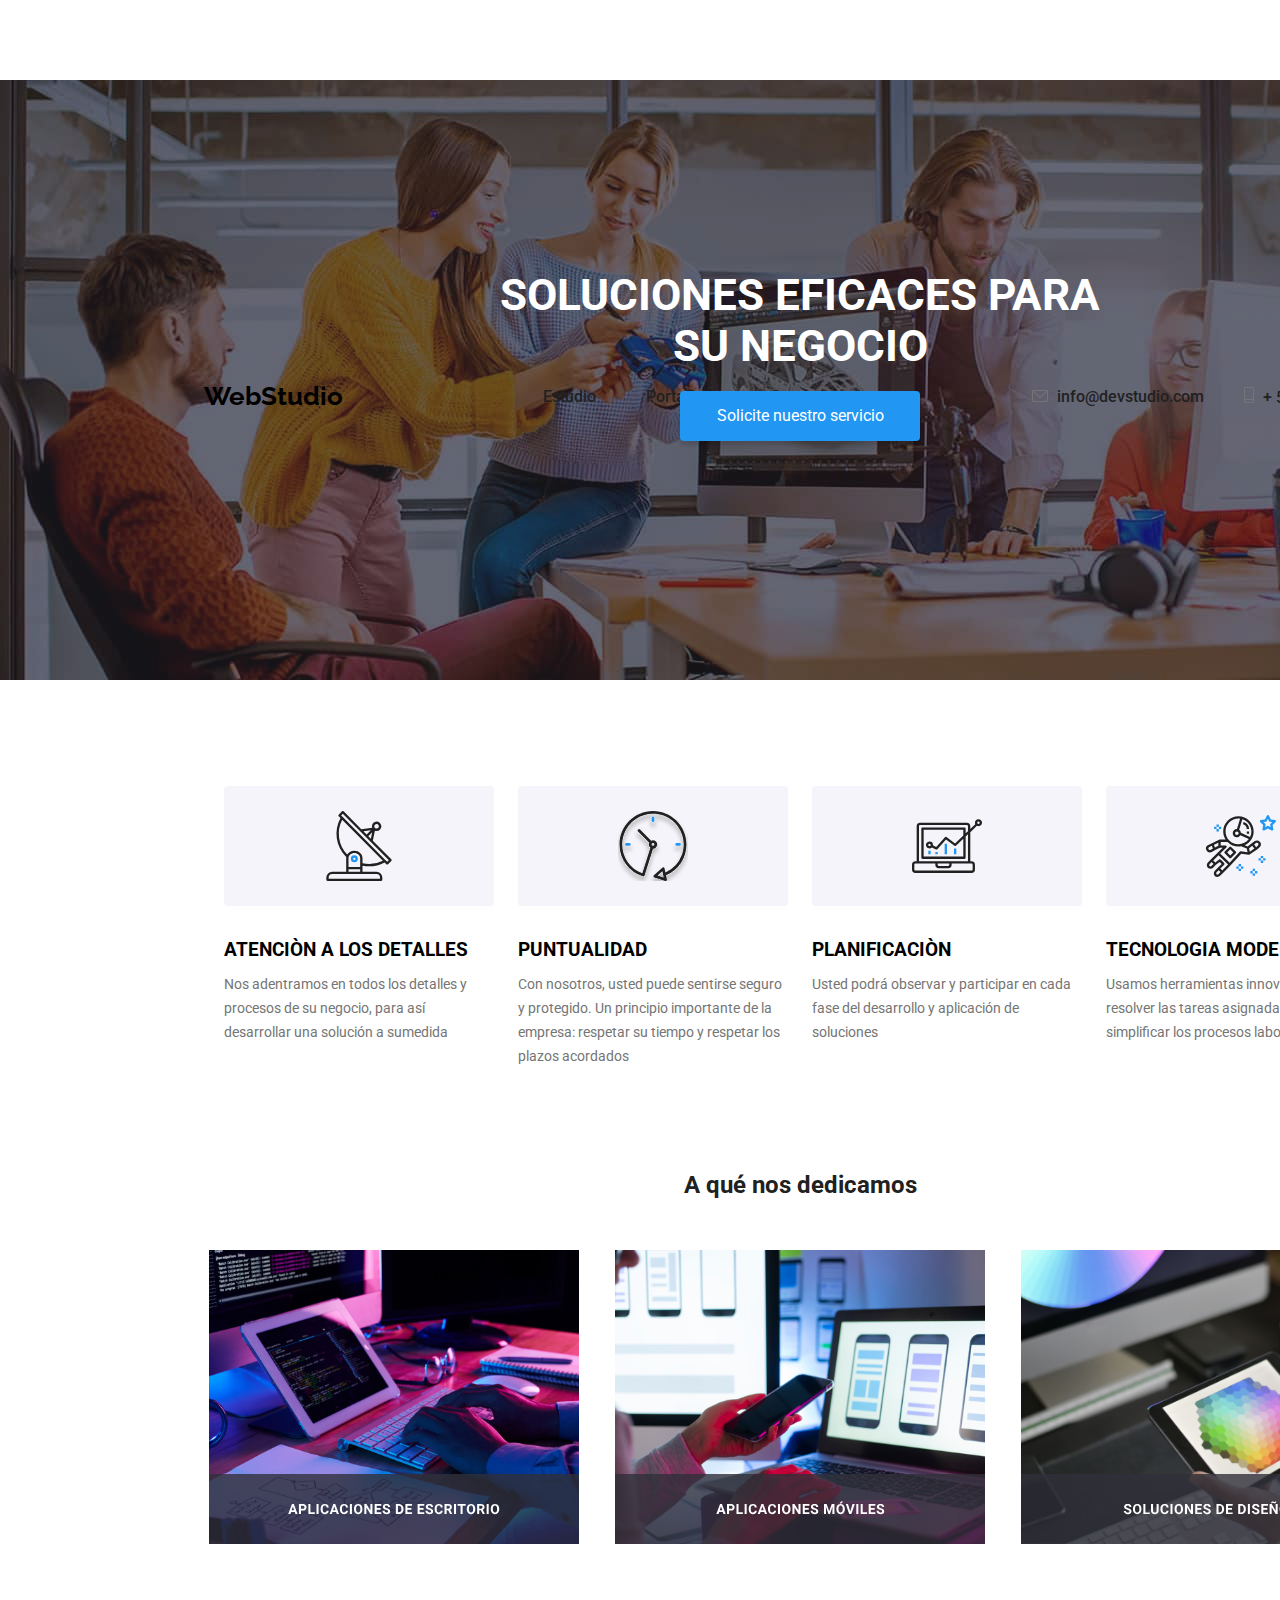
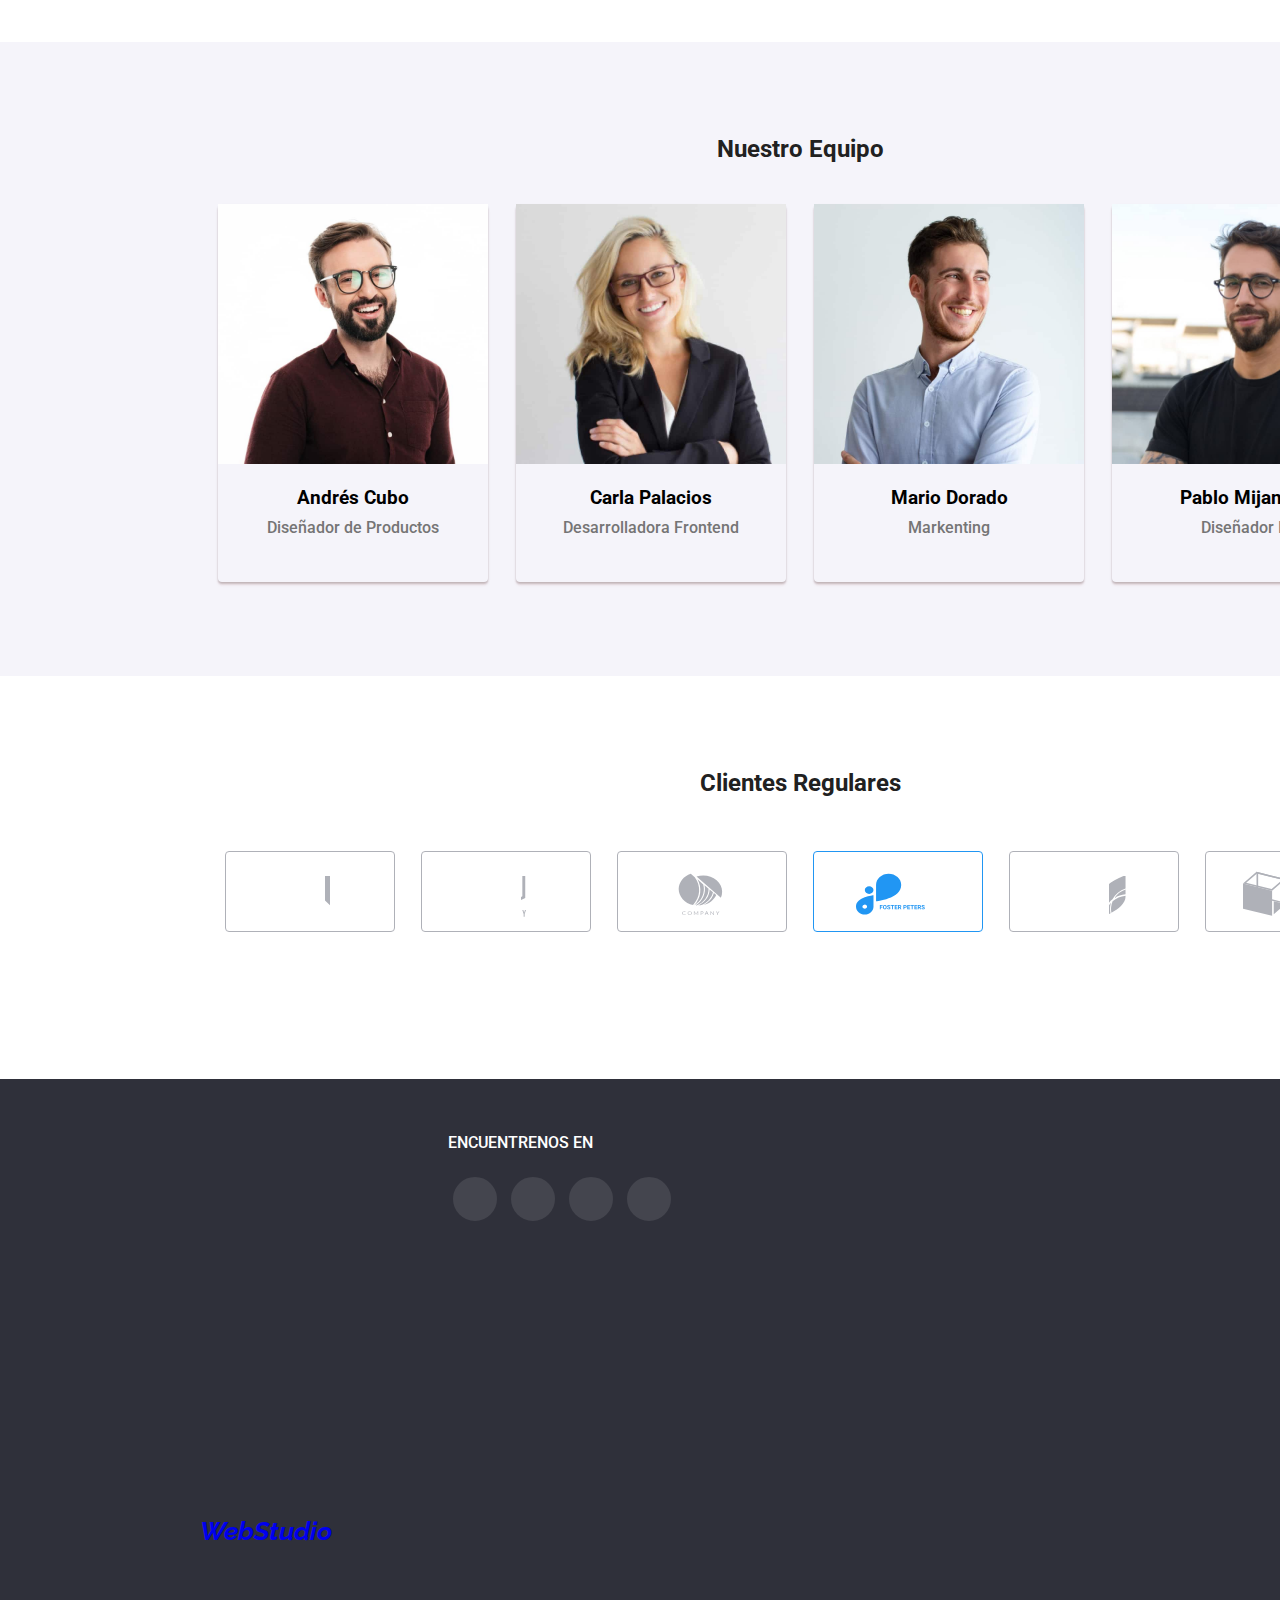
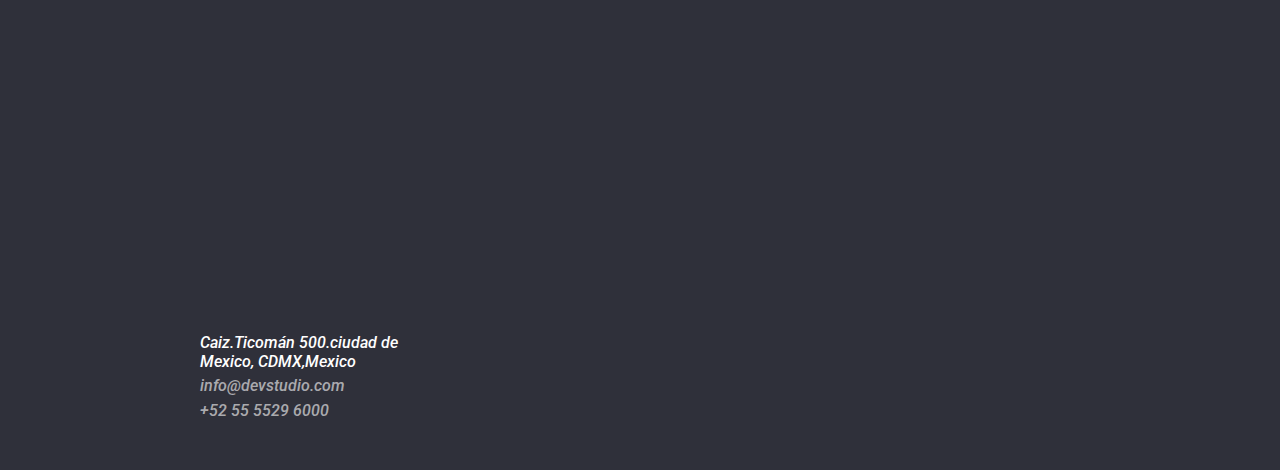
==== commit ef8039ea: "Update index.html" ====
--- a/index.html
+++ b/index.html
@@ -13,12 +13,11 @@
   <link href="https://fonts.googleapis.com/css2?family=Raleway:wght@700&display=swap" rel="stylesheet">
   <link href="https://fonts.googleapis.com/css2?family=Roboto:wght@400;500;700;900&display=swap" rel="stylesheet">
 </head>
-
 <body>
   <header class="cabecera">
     <div class="container div-header">
       <!-- logo -->
-      <a href="index.html " class="logo logotext"> WebStudio</a>
+      <a class="logo-text page-active link" href="index.html" >WebStudio</a>
       <div>
         <!-- menu -->
         <nav>
@@ -37,18 +36,18 @@
         <!-- contactenos -->
         <ul class="header-nav-social">
           <!-- email svg -->
-          <li class="svg-padding ">
-            <a class="link" href="mailto:info@devstudio.com">
-              <svg class="icon-email icon-csg-header">
+          <li class="svg-padding  link ">
+            <a href="mailto:info@devstudio.com">
+              <svg class="icon-email">
                 <use xlink:href="images/icons.svg#email"></use>
               </svg>
               info@devstudio.com
             </a>
           </li>
           <!-- cellphon svg -->
-          <li class="svg-padding ">
-            <a href="mailto:info@devstudio.com" class="link ">
-              <svg class="icon-cellphon icon-csg-header">
+          <li class="svg-padding link ">
+            <a href="mailto:info@devstudio.com">
+              <svg class="icon-cellphon">
                 <use xlink:href="images/icons.svg#cellphon"></use>
               </svg>
               + 52 55 5529 6000
@@ -177,30 +176,30 @@
                     </div>
                   <!-- social networks one  -->
                   <ul class="social-networks">
-                    <li class="instagram">
+                    <li class="instagram ">
                       <a href="#" class="">
-                        <svg class="sect-4-img-svg">
+                        <svg class="sect-4-img-svg sect-4-svg-hover">
                           <use xlink:href="images/icons.svg#instagram"></use>
                         </svg>
                       </a>
                     </li>
                     <li class="witer">
                       <a href="#" class="">
-                        <svg class="sect-4-img-svg">
+                        <svg class="sect-4-img-svg sect-4-svg-hover">
                           <use xlink:href="images/icons.svg#twitter"></use>
                         </svg>
                       </a>
                     </li>
                     <li class="facebook">
                       <a href="#" class="">
-                        <svg class="sect-4-img-svg">
+                        <svg class="sect-4-img-svg sect-4-svg-hover">
                           <use xlink:href="images/icons.svg#facebook"></use>
                         </svg>
                       </a>
                     </li>
                     <li class="linkeding ">
                       <a href="#" class="">
-                        <svg class="sect-4-img-svg">
+                        <svg class="sect-4-img-svg sect-4-svg-hover">
                           <use xlink:href="images/icons.svg#linkedin"></use>
                         </svg>
                       </a>
@@ -219,28 +218,28 @@
                 <ul class="social-networks">
                   <li class="instagram">
                     <a href="#" class="">
-                      <svg class="sect-4-img-svg">
+                      <svg class="sect-4-img-svg sect-4-svg-hover">
                         <use xlink:href="images/icons.svg#instagram"></use>
                       </svg>
                     </a>
                   </li>
                   <li class="witer">
                     <a href="#" class="">
-                      <svg class="sect-4-img-svg">
+                      <svg class="sect-4-img-svg sect-4-svg-hover">
                         <use xlink:href="images/icons.svg#twitter"></use>
                       </svg>
                     </a>
                   </li>
                   <li class="facebook">
                     <a href="#" class="">
-                      <svg class="sect-4-img-svg">
+                      <svg class="sect-4-img-svg sect-4-svg-hover">
                         <use xlink:href="images/icons.svg#facebook"></use>
                       </svg>
                     </a>
                   </li>
                   <li class="linkeding ">
                     <a href="#" class="">
-                      <svg class="sect-4-img-svg">
+                      <svg class="sect-4-img-svg sect-4-svg-hover">
                         <use xlink:href="images/icons.svg#linkedin"></use>
                       </svg>
                     </a>
@@ -259,28 +258,28 @@
                 <ul class="social-networks">
                   <li class="instagram">
                     <a href="#" class="">
-                      <svg class="sect-4-img-svg">
+                      <svg class="sect-4-img-svg sect-4-svg-hover">
                         <use xlink:href="images/icons.svg#instagram"></use>
                       </svg>
                     </a>
                   </li>
                   <li class="witer">
                     <a href="#" class="">
-                      <svg class="sect-4-img-svg">
+                      <svg class="sect-4-img-svg sect-4-svg-hover">
                         <use xlink:href="images/icons.svg#twitter"></use>
                       </svg>
                     </a>
                   </li>
                   <li class="facebook">
                     <a href="#" class="">
-                      <svg class="sect-4-img-svg">
+                      <svg class="sect-4-img-svg sect-4-svg-hover">
                         <use xlink:href="images/icons.svg#facebook"></use>
                       </svg>
                     </a>
                   </li>
                   <li class="linkeding ">
                     <a href="#" class="">
-                      <svg class="sect-4-img-svg">
+                      <svg class="sect-4-img-svg sect-4-svg-hover">
                         <use xlink:href="images/icons.svg#linkedin"></use>
                       </svg>
                     </a>
@@ -299,28 +298,28 @@
                 <ul class="social-networks">
                   <li class="instagram">
                     <a href="#" class="">
-                      <svg class="sect-4-img-svg">
+                      <svg class="sect-4-img-svg sect-4-svg-hover">
                         <use xlink:href="images/icons.svg#instagram"></use>
                       </svg>
                     </a>
                   </li>
                   <li class="witer">
                     <a href="#" class="">
-                      <svg class="sect-4-img-svg">
+                      <svg class="sect-4-img-svg sect-4-svg-hover">
                         <use xlink:href="images/icons.svg#twitter"></use>
                       </svg>
                     </a>
                   </li>
                   <li class="facebook">
                     <a href="#" class="">
-                      <svg class="sect-4-img-svg">
+                      <svg class="sect-4-img-svg sect-4-svg-hover">
                         <use xlink:href="images/icons.svg#facebook"></use>
                       </svg>
                     </a>
                   </li>
                   <li class="linkeding ">
                     <a href="#" class="">
-                      <svg class="sect-4-img-svg">
+                      <svg class="sect-4-img-svg sect-4-svg-hover">
                         <use xlink:href="images/icons.svg#linkedin"></use>
                       </svg>
                     </a>
@@ -328,14 +327,8 @@
                 </ul>
                 <!-- end cards our team -->
               </li>
-
-
-
-             
-
         </ul>
       </div>
-    
     </section>
     <!-- end  four section  our team -->
 
@@ -407,16 +400,16 @@
         <address>
           <ul class="footer-ul">
             <li>
-              <a href="index.html" class=" logo logotext"> WebStudio</a>
+              <a class="logo-text link" href="index.html" > WebStudio</a>
             </li>
             <li class="">
-              <a href="#" class="footer-text">Caiz.Ticomán 500.ciudad de <br> Mexico, CDMX,Mexico</a>
+              <a class="footer-text link" href="#" >Caiz.Ticomán 500.ciudad de <br> Mexico, CDMX,Mexico</a>
             </li>
             <li class="">
-              <a class="footer-info-whatsapp" href="mailto:info@devstudio.com">info@devstudio.com</a>
+              <a class="footer-info-whatsapp link" href="mailto:info@devstudio.com">info@devstudio.com</a>
             </li>
             <li class="">
-              <a href="tel:+956548494598" class="footer-info-whatsapp">
+              <a href="tel:+956548494598" class="footer-info-whatsapp link">
                 +52 55 5529 6000</a>
             </li>
           </ul>
@@ -427,24 +420,24 @@
         <p class="footer-text ">ENCUENTRENOS EN </p>
         <ul class="footer-ul footer-ul-svg ">
           <!-- instagram -->
-          <li class=" ">
-            <a class="" href="#">
+          <li class="footer-svg-hover">
+            <a href="#">
               <svg class="footer-svg">
                 <use xlink:href="images/icons.svg#instagramF"></use>
               </svg>
             </a>
           </li>
           <!-- twiter-->
-          <li class="">
-            <a class="" href="#">
+          <li class="footer-svg-hover">
+            <a href="#">
               <svg class="footer-svg">
                 <use xlink:href="images/icons.svg#twiterF"></use>
               </svg>
             </a>
           </li>
           <!-- facebook-->
-          <li class="">
-            <a class="" href="#">
+          <li class="footer-svg-hover">
+            <a href="#">
               <svg class="footer-svg">
                 <use xlink:href="images/icons.svg#facebookF"></use>
               </svg>
@@ -452,8 +445,8 @@
           </li>
           <!-- linkedin-->
           <li class="">
-            <a class="" href="#">
-              <svg class="footer-svg">
+            <a href="#">
+              <svg class="footer-svg footer-svg-hover">
                 <use xlink:href="images/icons.svg#linkedindF"></use>
               </svg>
             </a>
--- a/css/styles.css
+++ b/css/styles.css
@@ -18,7 +18,6 @@
   --footer-color-text2: rgba(255, 255, 255, 0.6);
   --img-svg-details: #f5f4fa;
 }
-
 body {
   -webkit-text-size-adjust:auto;
   margin: auto;
@@ -27,7 +26,6 @@
   font-family: "Roboto", sans-serif;
   font-weight: 500;
 }
-
 main {
   margin: auto;
   background-color: var(--main-color);
@@ -38,12 +36,21 @@
   width: 1200px;
 }
 /* class header  */
-header {
-  margin: auto;
-  width: 1600px;
+.cabecera{
+  margin: auto;
+  width: 1600px; 
   height: 80px;
+  margin: auto;
+  display: flex;
+  flex-direction: row;
+  align-items: center;
+  justify-content: center;
+
   background-color: var(--header-color);
-  display: flex;
+}
+.div-header{
+  display: flex;
+  flex-direction: row;
   align-items: center;
   justify-content: center;
 }
@@ -55,62 +62,78 @@
 .svg-padding {
   margin-left: 30px;
 }
-/* svg   contact nav  */
+.header-nav-ul {
+  display: flex;
+  align-items: center;
+  padding-left: 150px;
+  color: var(--texto-menu-color);
+}
+.header-nav-ul li {
+  list-style: none;
+  padding-left: 50px;
+}
+/* menu social */
+.header-nav-social {
+  display: flex;
+  align-items: center;
+  padding-left: 150px;
+  color: var(--texto-menu-color);
+}
+.header-nav-social li {
+  list-style: none;
+  padding-left: 10px;
+}
+.logo {
+  color: var(--logo-color-text);
+  text-decoration: none;
+}
+.logo-text{
+  font-family: 'Raleway';
+  font-weight: 700;
+  font-size: 26px; 
+  line-height: 30.52;
+}
+/* color texto menu redes */
+.text-color {
+  color: var(--section-attentin-text-color);
+}
+/* pseudaclases de estado  */
+.link:hover,
+.link:focus {
+  color: var(--logo-color-text);
+}
+
+.link:active {
+  color: var(--logo-color-text);
+}
+.linkn:hover,
+.linkn:hover:focus {
+  color: var(--logo-color-text);
+}
+/*------ svg   contact nav*/
 .icon-email {
   width: 16px;
   height: 12px;
   margin-right: 5px;
 }
-
 .icon-cellphon {
   width: 10px;
   height: 16px;
   margin-right: 5px;
 }
-.header-nav-ul {
-  display: flex;
-  align-items: center;
-  padding-left: 150px;
-  color: var(--texto-menu-color);
-}
-.header-nav-ul li {
-  list-style: none;
-  padding-left: 50px;
-}
-/* menu social */
-.header-nav-social {
-  display: flex;
-  align-items: center;
-  padding-left: 150px;
-  color: var(--texto-menu-color);
-}
-.header-nav-social LI {
-  list-style: none;
-  padding-left: 10px;
-}
-
-.logo {
-  color: var(--logo-color-text);
-  text-decoration: none;
-}
-/* color texto menu redes */
-.text-color {
-  color: var(--section-attentin-text-color);
-}
-/* pseudaclases de estado  */
-.link:hover,
-.link:focus {
-  color: var(--logo-color-text);
-}
-
-.link:active {
-  color: var(--logo-color-text);
-}
-.linkn:hover,
-.linkn:hover:focus {
-  background-color: hsl(0, 89%, 35%);
-}
-/* starts one section  solution  */
+/* hover img svg  */
+.icon-csg-header:hover,
+.icon-csg-header:focus{
+  background-color: #2196F3;
+  border: 0px solid #2196F3;
+  fill: #03a9f4;
+  stroke:#757575; 
+  /* stroke-width: 1px;  */
+  /* width: 12px;
+  height: 12px; */
+}
+
+/*------------------starts one section  solution--------------- */
 
 h2 {
   color: #212121;
@@ -148,7 +171,7 @@
 
 .button-main:hover, 
 .button-main:focus{
-  background-color: #2174d4;
+  background-color: #337fd7;
 }
 .button-main:active {
   background-color: #2174d4;
@@ -192,11 +215,14 @@
   width: 270px;
   height: 280px;
   margin: 12px;
+  /* box-shadow: 0px 0px 0px rgba(129, 7, 7, 0.1), 0px 1px 2px rgba(0, 0, 0, 0.08),
+  0px 0px 0px rgba(0, 0, 0, 0.12);
+  border-radius: 0px; */
 }
 .sect-two-li:hover,
 .sect-two-li:focus{
-  background-color: #ffffff; 
-  box-shadow: 0px 4px 4px rgba(255, 255, 255, 0.7);
+  background-color:whitesmoke;
+  box-shadow: 0px 2px 2px rgba(255, 255, 255, 0.7);
   border-radius: 4px;
 }
 /* ------------end two section attentin to detail----------------------- */
@@ -227,59 +253,76 @@
 
 /* --- start four section-aour team ---- ---------------------------------*/
 .title-sect-4{
-  padding-top: 60px;
   padding-bottom:40px;
 }
 .sec-four-color{
-  width: 1600px;
   background-color:var(--img-svg-details);
 }
-.sect-div-4-main{
+.all-cards-ul{
+  display: inline;  
   display: flex;
   flex-direction: row;
-  align-items: center;
+  align-items: center;  
   justify-content: center;
-}
-.sect-four-our-team-ul {
+  gap: 28px;
+}
+.sect-four-li-our-team{
+  display: inline; 
+  box-shadow: 0px 3px 3px rgba(129, 7, 7, 0.1), 0px 1px 2px rgba(0, 0, 0, 0.08),
+  0px 2px 2px rgba(0, 0, 0, 0.12);
+  border-radius: 4px;
+}
+.social-networks{
   text-align: center;
-  padding: 10px;
+}
+.social-networks li{
+  display: inline; 
+}
+.social-networks > li a {
+  text-decoration: none; 
+}
+.sect-four-title-team{
+display: flex;
+flex-direction: column;
+align-items: center;  
+justify-content: center;
+gap: 10px;
+padding-top: 20px;
 }
 .text-esct-4{
-  text-align: center;
   color: var(--section-attentin-text-color);
-   padding-bottom: 10px; 
-}
-.sect-four-our-team-ul li {
-  display:inline;
-}
-.sect-four-our-team-ul > li a {
-  text-decoration: none; 
-}
+}
+
 .img-our-team {
   width: 270px;
   height: 260px;
 }
-/*hover  */
+/* images SVG network  */
+.sect-4-img-svg {
+  width: 20px;
+  height: 20px;
+  margin: 10px;
+}
+/*hover  cards  */
 .sect-4-card:hover,
 .sect-4-card:focus {
   background-color: whitesmoke;
   border: 0px solid #757575;
-  box-shadow: 0px 3px 3px rgba(129, 7, 7, 0.1), 0px 1px 2px rgba(0, 0, 0, 0.08),
-  0px 2px 2px rgba(0, 0, 0, 0.12);
-  border-radius: 4px;
-}
-/* images SVG network  */
-.sect-4-instragram-svg {
-  width: 44px;
-  height: 44px;
-  margin-right: 10px;
-}
-.sect-4-tw-fb-link-svg {
-  width: 20px;
-  height: 20px;
-  text-align: center;
-  margin: 10px;
-}
+  box-shadow: 0px 3px 3px rgba(129, 7, 7, 0.1), 0px 1px 2px rgba(0, 0, 0, 0.08);
+}
+
+/*hover  imgs SVG */
+.sect-4-img-svg:hover,
+.sect-4-img-svg:focus {
+  background-color: #2196F3;
+border: 0px solid #2196F3;
+  fill: #AFB1B8;
+  stroke:#AFB1B8;
+  /* stroke-width: 1px;*/
+  border-radius: 1px; 
+}
+
+
 /* ---end four section-aour team ---- ---------------------------------*/
 
 /* ---start  section 5   regular customer ---- ---------------------------------*/
@@ -369,7 +412,6 @@
   padding-top: 50px;
   padding-bottom: 90px;
 }
-
 .section-two-ul {
   display: flex;
   /* permite que los elementos queden en fila */
@@ -379,7 +421,6 @@
   /* central en contendo*/
   list-style: none;
 }
-
 .section-two-li {
   display: inline-block;
   /* quita los . (punto al elemento LI */
@@ -406,7 +447,6 @@
   margin-bottom: 30px;
 }
 /* -------------end- portafolio---------------------------------------------------------------------------- */
-
 /* ---------start footer   ------------------------------------------------------------------------ */
 footer {
   margin: auto;
@@ -437,6 +477,7 @@
 }
 .div-foot-svg{
   padding-left: 50px;
+  padding-top: 5px;
 }
 .footer-ul-svg {
   padding-top: 20px;
@@ -452,10 +493,21 @@
 }
 .footer-svg:hover,
 .footer-svg:focus{
-  background-color: var(--footer-color-text1);
-  box-shadow: 0px 3px 1px rgba(0, 0, 0, 0.1), 0px 1px 2px rgba(0, 0, 0, 0.08),
-  0px 2px 2px rgba(0, 0, 0, 0.12);
-}
-
-
-
+  background-color: #2196F3; 
+  border: 2px solid #2196F3;
+  fill: #2196F3;
+  fill: #2196F3;
+  border-radius: 1px;
+
+
+}
+
+.icon-svg-footer:hover,
+.icon-svg-footer:focus{
+  background-color: #2196F3;
+  border: 0px solid #2196F3;
+  fill: #2196F3;
+
+}
+
+
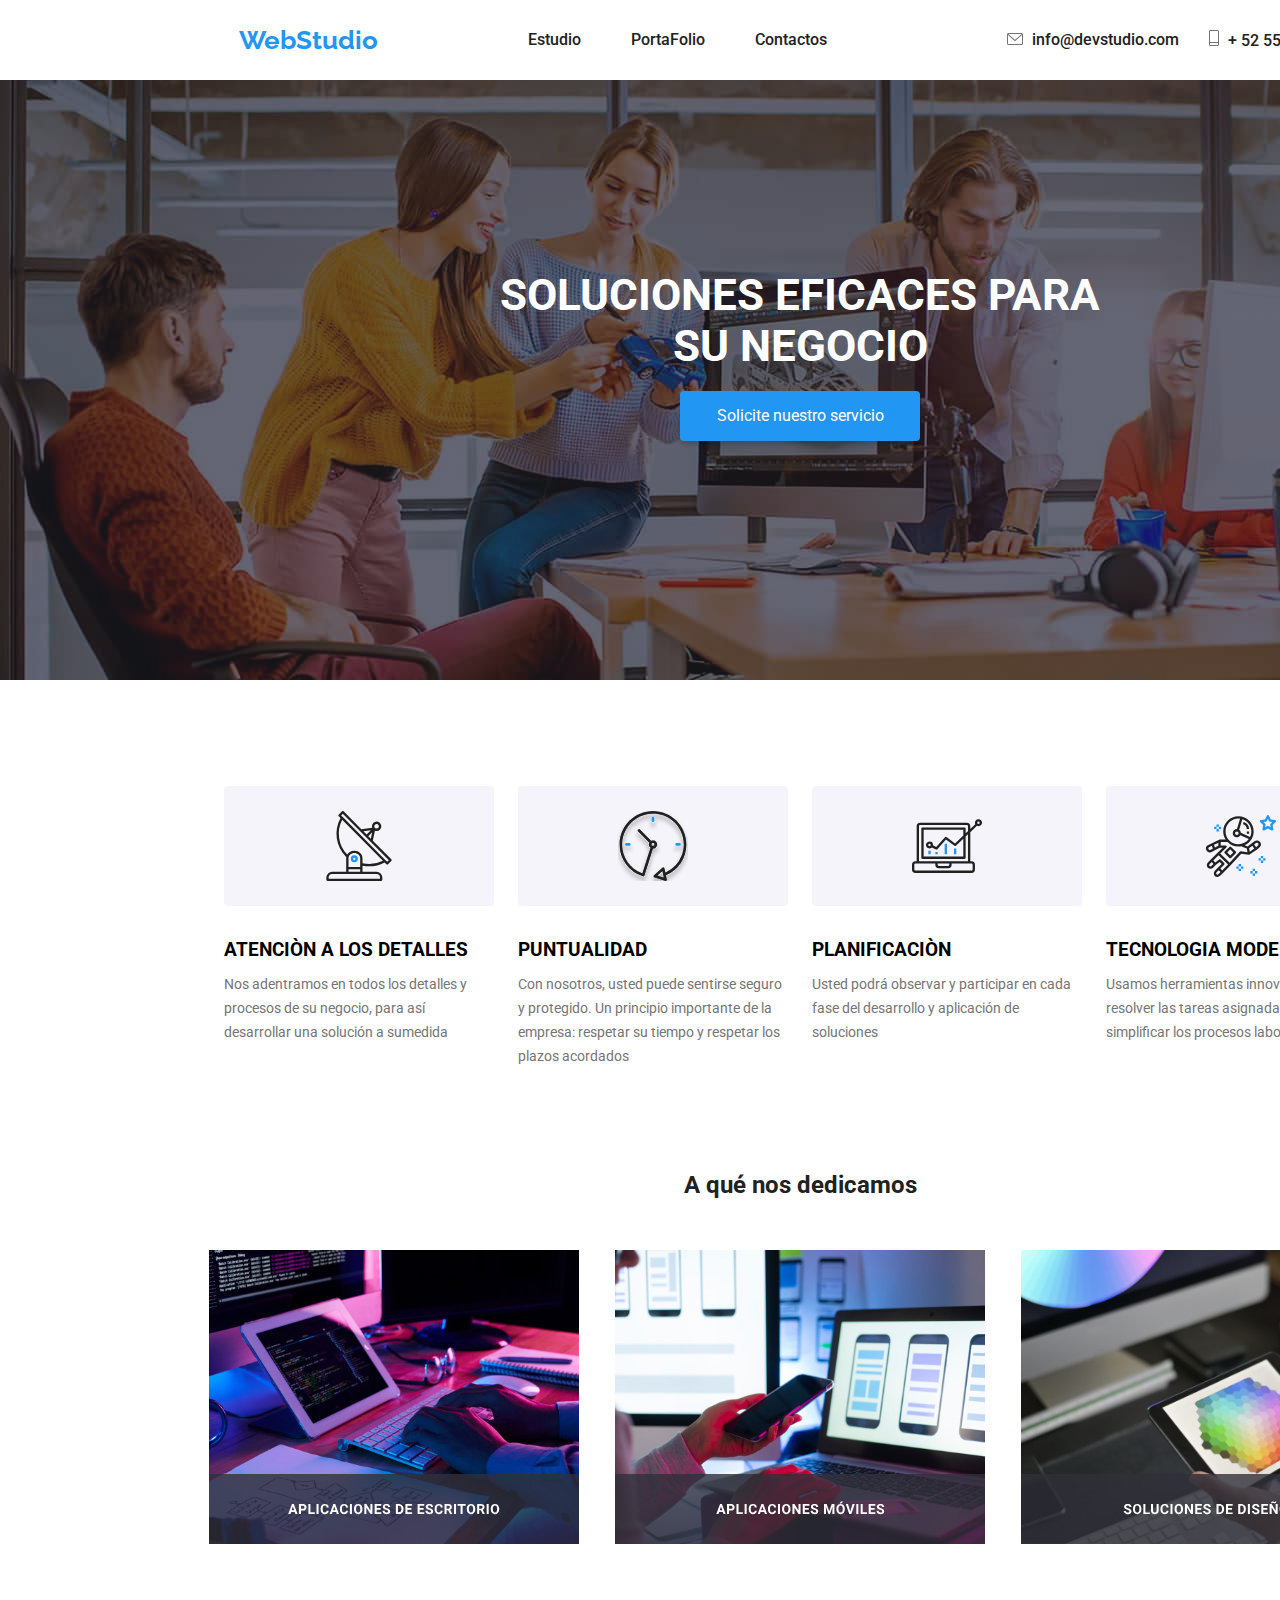
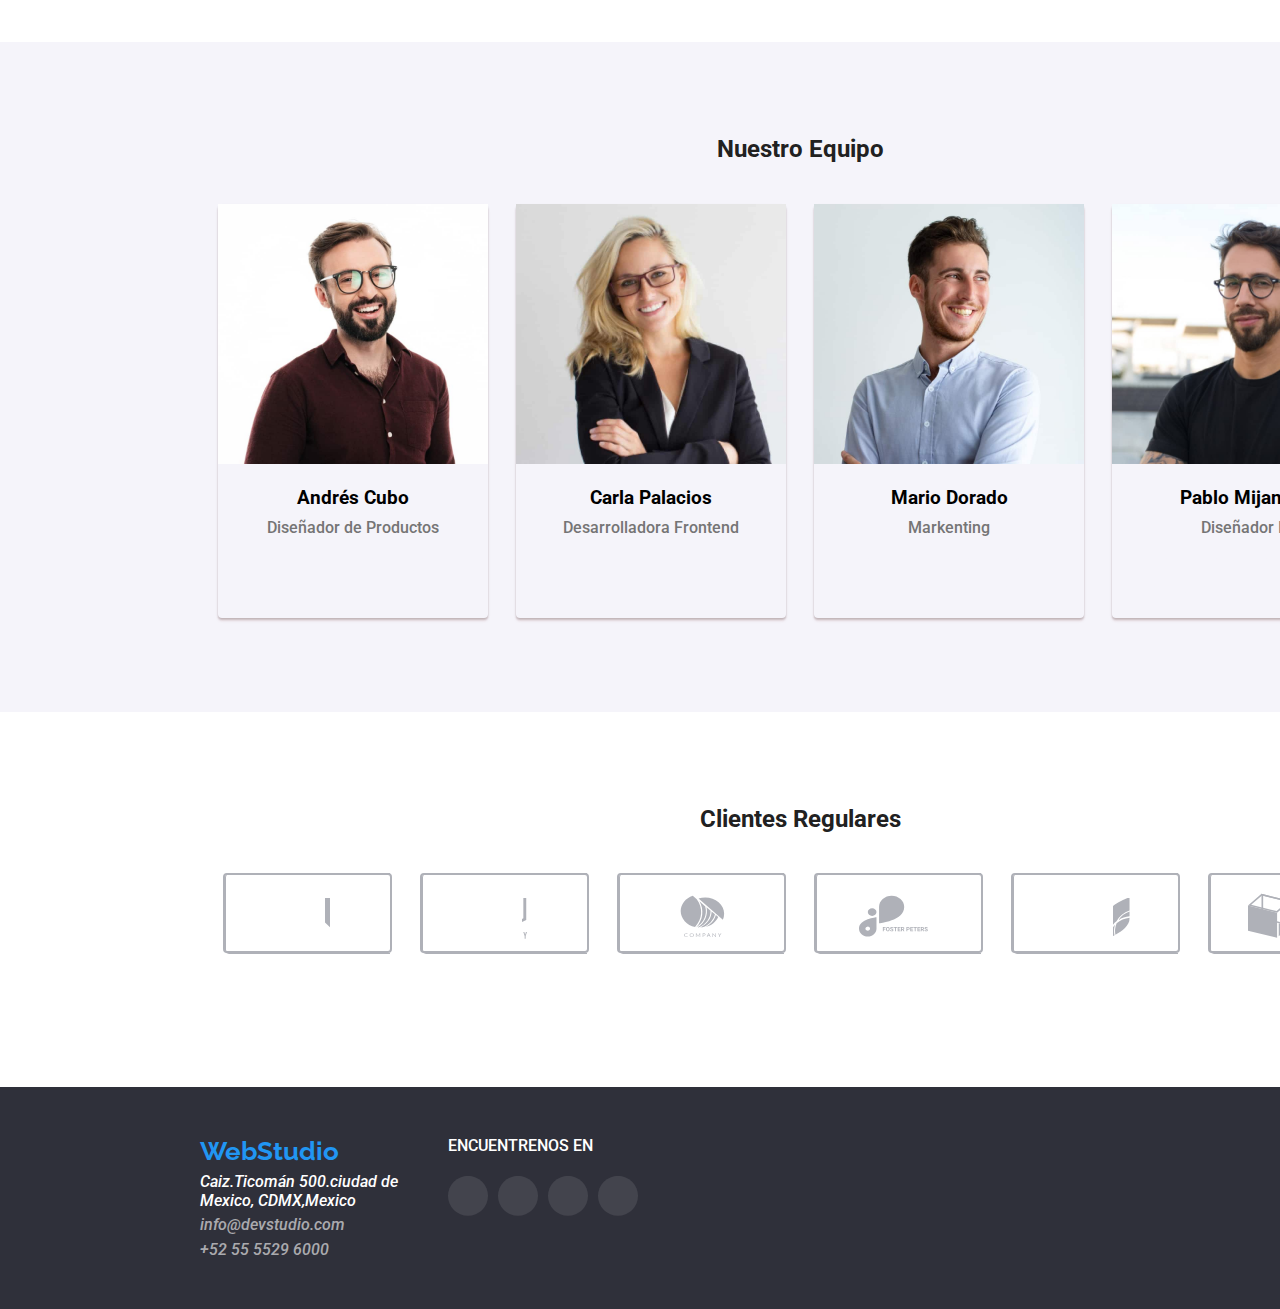
==== commit 615b01c8: "Update index.html" ====
--- a/index.html
+++ b/index.html
@@ -176,30 +176,30 @@
                     </div>
                   <!-- social networks one  -->
                   <ul class="social-networks">
-                    <li class="instagram ">
-                      <a href="#" class="">
-                        <svg class="sect-4-img-svg sect-4-svg-hover">
+                    <li class=" ">
+                      <a href="#" class="svg-half svg-circulo">
+                        <svg class="sect-4-img-svg ">
                           <use xlink:href="images/icons.svg#instagram"></use>
                         </svg>
                       </a>
                     </li>
-                    <li class="witer">
-                      <a href="#" class="">
-                        <svg class="sect-4-img-svg sect-4-svg-hover">
+                    <li class=" ">
+                      <a href="#" class="svg-half svg-circulo">
+                        <svg class="sect-4-img-svg ">
                           <use xlink:href="images/icons.svg#twitter"></use>
                         </svg>
                       </a>
                     </li>
-                    <li class="facebook">
-                      <a href="#" class="">
-                        <svg class="sect-4-img-svg sect-4-svg-hover">
+                    <li class=" ">
+                      <a href="#" class="svg-half svg-circulo">
+                        <svg class="sect-4-img-svg ">
                           <use xlink:href="images/icons.svg#facebook"></use>
                         </svg>
                       </a>
                     </li>
-                    <li class="linkeding ">
-                      <a href="#" class="">
-                        <svg class="sect-4-img-svg sect-4-svg-hover">
+                    <li class=" ">
+                      <a href="#" class="svg-half svg-circulo">
+                        <svg class="sect-4-img-svg ">
                           <use xlink:href="images/icons.svg#linkedin"></use>
                         </svg>
                       </a>
@@ -216,30 +216,30 @@
                 </div>
                 <!-- social networks two  -->
                 <ul class="social-networks">
-                  <li class="instagram">
-                    <a href="#" class="">
-                      <svg class="sect-4-img-svg sect-4-svg-hover">
+                  <li class=" ">
+                    <a href="#" class="svg-half svg-circulo">
+                      <svg class="sect-4-img-svg ">
                         <use xlink:href="images/icons.svg#instagram"></use>
                       </svg>
                     </a>
                   </li>
-                  <li class="witer">
-                    <a href="#" class="">
-                      <svg class="sect-4-img-svg sect-4-svg-hover">
+                  <li class=" ">
+                    <a href="#" class="svg-half svg-circulo">
+                      <svg class="sect-4-img-svg ">
                         <use xlink:href="images/icons.svg#twitter"></use>
                       </svg>
                     </a>
                   </li>
-                  <li class="facebook">
-                    <a href="#" class="">
-                      <svg class="sect-4-img-svg sect-4-svg-hover">
+                  <li class=" ">
+                    <a href="#" class="svg-half svg-circulo">
+                      <svg class="sect-4-img-svg ">
                         <use xlink:href="images/icons.svg#facebook"></use>
                       </svg>
                     </a>
                   </li>
-                  <li class="linkeding ">
-                    <a href="#" class="">
-                      <svg class="sect-4-img-svg sect-4-svg-hover">
+                  <li class=" ">
+                    <a href="#" class="svg-half svg-circulo">
+                      <svg class="sect-4-img-svg ">
                         <use xlink:href="images/icons.svg#linkedin"></use>
                       </svg>
                     </a>
@@ -256,30 +256,30 @@
                 </div>
                 <!-- social networks three  -->
                 <ul class="social-networks">
-                  <li class="instagram">
-                    <a href="#" class="">
-                      <svg class="sect-4-img-svg sect-4-svg-hover">
+                  <li class=" ">
+                    <a href="#" class="svg-half svg-circulo">
+                      <svg class="sect-4-img-svg ">
                         <use xlink:href="images/icons.svg#instagram"></use>
                       </svg>
                     </a>
                   </li>
-                  <li class="witer">
-                    <a href="#" class="">
-                      <svg class="sect-4-img-svg sect-4-svg-hover">
+                  <li class=" ">
+                    <a href="#" class="svg-half svg-circulo">
+                      <svg class="sect-4-img-svg ">
                         <use xlink:href="images/icons.svg#twitter"></use>
                       </svg>
                     </a>
                   </li>
-                  <li class="facebook">
-                    <a href="#" class="">
-                      <svg class="sect-4-img-svg sect-4-svg-hover">
+                  <li class=" ">
+                    <a href="#" class="svg-half svg-circulo">
+                      <svg class="sect-4-img-svg ">
                         <use xlink:href="images/icons.svg#facebook"></use>
                       </svg>
                     </a>
                   </li>
-                  <li class="linkeding ">
-                    <a href="#" class="">
-                      <svg class="sect-4-img-svg sect-4-svg-hover">
+                  <li class=" ">
+                    <a href="#" class="svg-half svg-circulo">
+                      <svg class="sect-4-img-svg ">
                         <use xlink:href="images/icons.svg#linkedin"></use>
                       </svg>
                     </a>
@@ -296,30 +296,30 @@
                 </div>
                 <!-- social networks four -->
                 <ul class="social-networks">
-                  <li class="instagram">
-                    <a href="#" class="">
-                      <svg class="sect-4-img-svg sect-4-svg-hover">
+                  <li class=" ">
+                    <a href="#" class="svg-half svg-circulo">
+                      <svg class="sect-4-img-svg ">
                         <use xlink:href="images/icons.svg#instagram"></use>
                       </svg>
                     </a>
                   </li>
-                  <li class="witer">
-                    <a href="#" class="">
-                      <svg class="sect-4-img-svg sect-4-svg-hover">
+                  <li class=" ">
+                    <a href="#" class="svg-half svg-circulo">
+                      <svg class="sect-4-img-svg ">
                         <use xlink:href="images/icons.svg#twitter"></use>
                       </svg>
                     </a>
                   </li>
-                  <li class="facebook">
-                    <a href="#" class="">
-                      <svg class="sect-4-img-svg sect-4-svg-hover">
+                  <li class=" ">
+                    <a href="#" class="svg-half svg-circulo">
+                      <svg class="sect-4-img-svg ">
                         <use xlink:href="images/icons.svg#facebook"></use>
                       </svg>
                     </a>
                   </li>
-                  <li class="linkeding ">
-                    <a href="#" class="">
-                      <svg class="sect-4-img-svg sect-4-svg-hover">
+                  <li class=" ">
+                    <a href="#" class="svg-half svg-circulo">
+                      <svg class="sect-4-img-svg ">
                         <use xlink:href="images/icons.svg#linkedin"></use>
                       </svg>
                     </a>
@@ -339,50 +339,49 @@
         <div class="">
           <ul class="sect-5-customer-ul">
             <!-- logo1 -->
-            <!-- <li class="sect-5-cardt sect-5-hover "> -->
-            <li class="sect-5-svg sect-5-hover">
-              <a href="#">
-                <svg class="sect-5-svg">
-                  <use xlink:href="images/icons.svg#logo1"></use>
-                </svg>
-              </a>
-            </li>
+              <li class=" ">
+                <a href="#" class="svg-rectangulo">
+                  <svg class="sect-5-img-svg">
+                    <use xlink:href="images/icons.svg#logo1"></use>
+                  </svg>
+                </a>
+              </li>
             <!-- logo2 -->
-            <li class="sect-5-li sect-5-svg sect-5-hover">
-              <a href="#">
-                <svg class="sect-5-svg">
+            <li class=" ">
+              <a href="#" class="svg-rectangulo">
+                <svg class="sect-5-img-svg">
                   <use xlink:href="images/icons.svg#logo2"></use>
                 </svg>
               </a>
             </li>
             <!-- logo3 -->
-            <li class="sect-5-svg sect-5-hover">
-              <a href="#">
-                <svg class="sect-5-svg">
+            <li class=" ">
+              <a href="#" class="svg-rectangulo">
+                <svg class="sect-5-img-svg">
                   <use xlink:href="images/icons.svg#logo3"></use>
                 </svg>
               </a>
             </li>
             <!-- logo4-->
-            <li class="sect-5-svg sect-5-hover">
-              <a href="#">
-                <svg class="sect-5-svg">
+            <li class=" ">
+              <a href="#" class="svg-rectangulo">
+                <svg class="sect-5-img-svg">
                   <use xlink:href="images/icons.svg#logo4"></use>
                 </svg>
               </a>
             </li>
             <!-- logo 5-->
-            <li class="sect-5-svg sect-5-hover">
-              <a href="#">
-                <svg class="sect-5-svg">
+            <li class=" ">
+              <a href="#" class="svg-rectangulo">
+                <svg class="sect-5-img-svg">
                   <use xlink:href="images/icons.svg#logo5"></use>
                 </svg>
               </a>
             </li>
             <!-- logo4 6-->
-            <li class="sect-5-svg sect-5-hover">
-              <a href="#">
-                <svg class="sect-5-svg">
+            <li class=" ">
+              <a href="#" class="svg-rectangulo">
+                <svg class="sect-5-img-svg">
                   <use xlink:href="images/icons.svg#logo6"></use>
                 </svg>
               </a>
@@ -394,16 +393,17 @@
     </section>
   </main>
   <!--   start footer   -->
-  <footer>
-    <div class="container div-foot ">
+  <footer >
+    <div class="div-foot-main">  
       <div>
+        <a class="text-logo-foot link" href="index.html" > WebStudio</a>
         <address>
           <ul class="footer-ul">
-            <li>
+            <!-- <li>
               <a class="logo-text link" href="index.html" > WebStudio</a>
-            </li>
+            </li> -->
             <li class="">
-              <a class="footer-text link" href="#" >Caiz.Ticomán 500.ciudad de <br> Mexico, CDMX,Mexico</a>
+              <a class="footer-text link" href="#" >Caiz.Ticomán 500.ciudad de</br>Mexico, CDMX,Mexico</a>
             </li>
             <li class="">
               <a class="footer-info-whatsapp link" href="mailto:info@devstudio.com">info@devstudio.com</a>
@@ -416,43 +416,44 @@
         </address>
       </div>
       <!-- footer-social-networks -->
-      <div class="div-foot-svg">
-        <p class="footer-text ">ENCUENTRENOS EN </p>
-        <ul class="footer-ul footer-ul-svg ">
+      <div>
+        <p class="footer-text ">ENCUENTRENOS EN </p> 
+        <ul class="social-networks-footer ">
           <!-- instagram -->
-          <li class="footer-svg-hover">
-            <a href="#">
-              <svg class="footer-svg">
-                <use xlink:href="images/icons.svg#instagramF"></use>
+          <li class=" ">
+            <a href="#" class="svg-half-foot svg-circulo-foot">
+              <svg class="sect-4-img-svg ">
+                <use xlink:href="images/icons.svg#instagram"></use>
               </svg>
             </a>
           </li>
           <!-- twiter-->
-          <li class="footer-svg-hover">
-            <a href="#">
-              <svg class="footer-svg">
-                <use xlink:href="images/icons.svg#twiterF"></use>
+          <li class=" ">
+            <a href="#" class="svg-half-foot svg-circulo-foot">
+              <svg class="sect-4-img-svg ">
+                <use xlink:href="images/icons.svg#twitter"></use>
               </svg>
             </a>
           </li>
           <!-- facebook-->
-          <li class="footer-svg-hover">
-            <a href="#">
-              <svg class="footer-svg">
-                <use xlink:href="images/icons.svg#facebookF"></use>
+          <li class=" ">
+            <a href="#" class="svg-half-foot svg-circulo-foot">
+              <svg class="sect-4-img-svg ">
+                <use xlink:href="images/icons.svg#facebook"></use>
               </svg>
             </a>
           </li>
           <!-- linkedin-->
-          <li class="">
-            <a href="#">
-              <svg class="footer-svg footer-svg-hover">
-                <use xlink:href="images/icons.svg#linkedindF"></use>
+          <li class=" ">
+            <a href="#" class="svg-half-foot svg-circulo-foot">
+              <svg class="sect-4-img-svg ">
+                <use xlink:href="images/icons.svg#linkedin"></use>
               </svg>
             </a>
           </li>
         </ul>
       </div>
+
     </div>
   </footer>
   <!-- endfooter -->
--- a/css/styles.css
+++ b/css/styles.css
@@ -35,17 +35,16 @@
   margin: auto;
   width: 1200px;
 }
+
 /* class header  */
 .cabecera{
   margin: auto;
-  width: 1600px; 
+  width: 1600px;
   height: 80px;
-  margin: auto;
-  display: flex;
-  flex-direction: row;
-  align-items: center;
-  justify-content: center;
-
+  display: flex;
+  flex-direction: row;
+  align-items: center;
+  justify-content: center;
   background-color: var(--header-color);
 }
 .div-header{
@@ -53,6 +52,7 @@
   flex-direction: row;
   align-items: center;
   justify-content: center;
+  text-align: left;
 }
 header a {
   text-decoration: none;
@@ -65,7 +65,7 @@
 .header-nav-ul {
   display: flex;
   align-items: center;
-  padding-left: 150px;
+  padding-left: 100px;
   color: var(--texto-menu-color);
 }
 .header-nav-ul li {
@@ -81,17 +81,18 @@
 }
 .header-nav-social li {
   list-style: none;
-  padding-left: 10px;
-}
-.logo {
-  color: var(--logo-color-text);
-  text-decoration: none;
+  /* padding-left: 10px; */
+}
+
+ .page-active {
+  color: var( --logo-color-text);
 }
 .logo-text{
+  color: var( --logo-color-text);
   font-family: 'Raleway';
   font-weight: 700;
-  font-size: 26px; 
-  line-height: 30.52;
+  font-size: 26px;
+  Line-height:30.52px;
 }
 /* color texto menu redes */
 .text-color {
@@ -101,13 +102,12 @@
 .link:hover,
 .link:focus {
   color: var(--logo-color-text);
-}
-
+  color: var(--logo-color-text);
+  border: 0px solid #2196F3;
+  /* fill: #03a9f4; */
+  stroke:#2196F3;
+}
 .link:active {
-  color: var(--logo-color-text);
-}
-.linkn:hover,
-.linkn:hover:focus {
   color: var(--logo-color-text);
 }
 /*------ svg   contact nav*/
@@ -121,18 +121,6 @@
   height: 16px;
   margin-right: 5px;
 }
-/* hover img svg  */
-.icon-csg-header:hover,
-.icon-csg-header:focus{
-  background-color: #2196F3;
-  border: 0px solid #2196F3;
-  fill: #03a9f4;
-  stroke:#757575; 
-  /* stroke-width: 1px;  */
-  /* width: 12px;
-  height: 12px; */
-}
-
 /*------------------starts one section  solution--------------- */
 
 h2 {
@@ -169,7 +157,7 @@
   margin-top: 20px;
 }
 
-.button-main:hover, 
+.button-main:hover,
 .button-main:focus{
   background-color: #337fd7;
 }
@@ -193,10 +181,10 @@
   font-weight: 400;
   font-size: 14px;
   line-height: 24px;
-  padding-top: 10px; 
+  padding-top: 10px;
 }
 .sect-two{
-  width: 1170px;  
+  width: 1170px;
   padding-top: 94px;
 }
 .sect-two-ul{
@@ -259,32 +247,38 @@
   background-color:var(--img-svg-details);
 }
 .all-cards-ul{
-  display: inline;  
-  display: flex;
-  flex-direction: row;
-  align-items: center;  
+  display: inline;
+  display: flex;
+  flex-direction: row;
+  align-items: center;
   justify-content: center;
   gap: 28px;
 }
 .sect-four-li-our-team{
-  display: inline; 
+  display: inline;
   box-shadow: 0px 3px 3px rgba(129, 7, 7, 0.1), 0px 1px 2px rgba(0, 0, 0, 0.08),
   0px 2px 2px rgba(0, 0, 0, 0.12);
   border-radius: 4px;
 }
 .social-networks{
   text-align: center;
+  display: flex;
+  flex-direction: row;
+  align-items: center;
+  justify-content: center;
+  gap: 10px;
+  padding:20px;
 }
 .social-networks li{
-  display: inline; 
+  display: inline;
 }
 .social-networks > li a {
-  text-decoration: none; 
+  text-decoration: none;
 }
 .sect-four-title-team{
 display: flex;
 flex-direction: column;
-align-items: center;  
+align-items: center;
 justify-content: center;
 gap: 10px;
 padding-top: 20px;
@@ -301,7 +295,6 @@
 .sect-4-img-svg {
   width: 20px;
   height: 20px;
-  margin: 10px;
 }
 /*hover  cards  */
 .sect-4-card:hover,
@@ -310,18 +303,31 @@
   border: 0px solid #757575;
   box-shadow: 0px 3px 3px rgba(129, 7, 7, 0.1), 0px 1px 2px rgba(0, 0, 0, 0.08);
 }
-
-/*hover  imgs SVG */
-.sect-4-img-svg:hover,
-.sect-4-img-svg:focus {
-  background-color: #2196F3;
-border: 0px solid #2196F3;
+  /* imagenes svg  + hover  imgs SVG */
+.svg-circulo{
+  width: 40px;
+  height: 40px;
+  clip-path: circle();
+  background-color:var(--img-svg-details);
+  margin: 0px;
+  display: flex;
+  align-items: center;
+  justify-content: center;
+}
+.svg-circulo:hover{
+  width: 40px;
+  height: 40px;
+  /* clip-path: circle(); */
+  background-color: #03a9ff;
+  /* fill: rgb(255, 255, 255); */
+}
+.svg-half{
+  /* fill: rgb(197, 197, 197); */
   fill: #AFB1B8;
-  stroke:#AFB1B8;
-  /* stroke-width: 1px;*/
-  border-radius: 1px; 
-}
-
+}
+.svg-half:hover{
+  fill: rgb(255, 255, 255);
+}
 
 /* ---end four section-aour team ---- ---------------------------------*/
 
@@ -336,33 +342,35 @@
 justify-content: center;
 list-style: none;
 margin: 40px;
-}
-.sect-5-customer-ul li{
-  margin: 13px;
-}
-.sect-5-li {
-  text-align: center;
-  width:170px;
-  height:81px;
-  margin: 10px;
-}
-.sect-5-svg{
-  text-align: center;
-  width:170px;
-  height:81px;
-}
-/*hover  */
-.sect-5-hover:hover,
-.sect-5-hover:focus {
-  background-color: whitesmoke;
-  border: 0px solid white;
-  box-shadow: 0px 3px 3px rgba(227, 222, 222, 0.1), 0px 1px 2px rgba(0, 0, 0, 0.08),
-  0px 2px 2px rgba(228, 223, 223, 0.12);
-  border-radius: 4px;
-}
+gap: 28px;
+}
+
+/*------images svg --------------------- */
+.sect-5-img-svg {
+  width: 170px;
+  height: 81px;
+}
+.svg-rectangulo{
+  width: 169px;
+  height: 80px;
+  clip-path: rect();
+  background-color:#fff;
+  border: solid 2px #AFB1B8;
+  border-radius: 4PX;
+  fill: #AFB1B8;
+  display: flex;
+  align-items: center;
+  justify-content: center;
+}
+.svg-rectangulo:hover{
+  border: solid 2px #2196F3;
+  fill: #2196F3;
+}
+.svg-set-5-half{
+  fill: #AFB1B8;
+}
+
 /* ---end  section 5   regular customer ---- ---------------------------------*/
-
-
 /* --------------START STYLES PAGE FORTAFOLIO ------------------------------------------------------- */
 
 /* ------start style page Portafolio -------------------------------------------------------------*/
@@ -455,59 +463,81 @@
   padding-bottom: 50px;
   padding-top: 50px;
 }
+/* logo foot  */
+.text-logo-foot {
+  color: var(--logo-color-text);
+  font-family: 'Raleway';
+  font-weight: 700;
+  font-size: 26px;
+}
+.text-logo-foot{
+text-decoration: none;
+}
 
 .footer-ul li{
  text-decoration: none;
  list-style: none;
- padding-top: 6px;
+ padding-top: 6px; 
 }
 .footer-ul a{
   text-decoration: none;
  }
 .footer-text{
   color: var(--h1-color-white);
+  /* padding-top: 10px;  */
 }
 .footer-info-whatsapp {
   color: var(--footer-color-text2);
 }
+
+.div-foot-main{
+  width: 1200px;
+  margin: auto;
+  display: flex;
+  flex-direction: row;
+  gap: 50px;
+}
 /* footer network svg -------- */
-.div-foot{
-  display: flex;
-  flex-direction: row;
-}
 .div-foot-svg{
-  padding-left: 50px;
-  padding-top: 5px;
-}
-.footer-ul-svg {
-  padding-top: 20px;
-
-}
-.footer-ul-svg li{
+  display: flex;
+  flex-direction: row;
+  align-items: center;
+  justify-content: center;
+  gap: 10px;
+}
+.social-networks-footer{
+  display: flex;
+  flex-direction: row;
+  padding-top:20px; 
+  gap: 10px;
+}
+.social-networks-footer li{
   display:inline;
 }
-.footer-svg {
-  width: 44px;
-  height: 44px;
-  margin: 5px;
-}
-.footer-svg:hover,
-.footer-svg:focus{
-  background-color: #2196F3; 
-  border: 2px solid #2196F3;
-  fill: #2196F3;
-  fill: #2196F3;
-  border-radius: 1px;
-
-
-}
-
-.icon-svg-footer:hover,
-.icon-svg-footer:focus{
-  background-color: #2196F3;
-  border: 0px solid #2196F3;
-  fill: #2196F3;
-
-}
-
-
+ /* imagenes svg  + hover  imgs SVG */
+ .svg-circulo-foot{
+  width: 40px;
+  height: 40px;
+  clip-path: circle();
+  /* background-color: #43444D; */
+  background-color: rgb(67,68,77);
+  margin: 0px;
+  display: flex;
+  align-items: center;
+  justify-content: center;
+}
+.svg-circulo-foot:hover{
+  width: 40px;
+  height: 40px;
+  background-color: #03a9ff;
+  /* fill: rgb(255, 255, 255); */
+}
+.svg-half-foot{
+  /* fill: rgb(197, 197, 197); */
+  fill: #ffffff;
+
+}
+.svg-half-foot:hover{
+  fill: rgb(255, 255, 255);
+}
+
